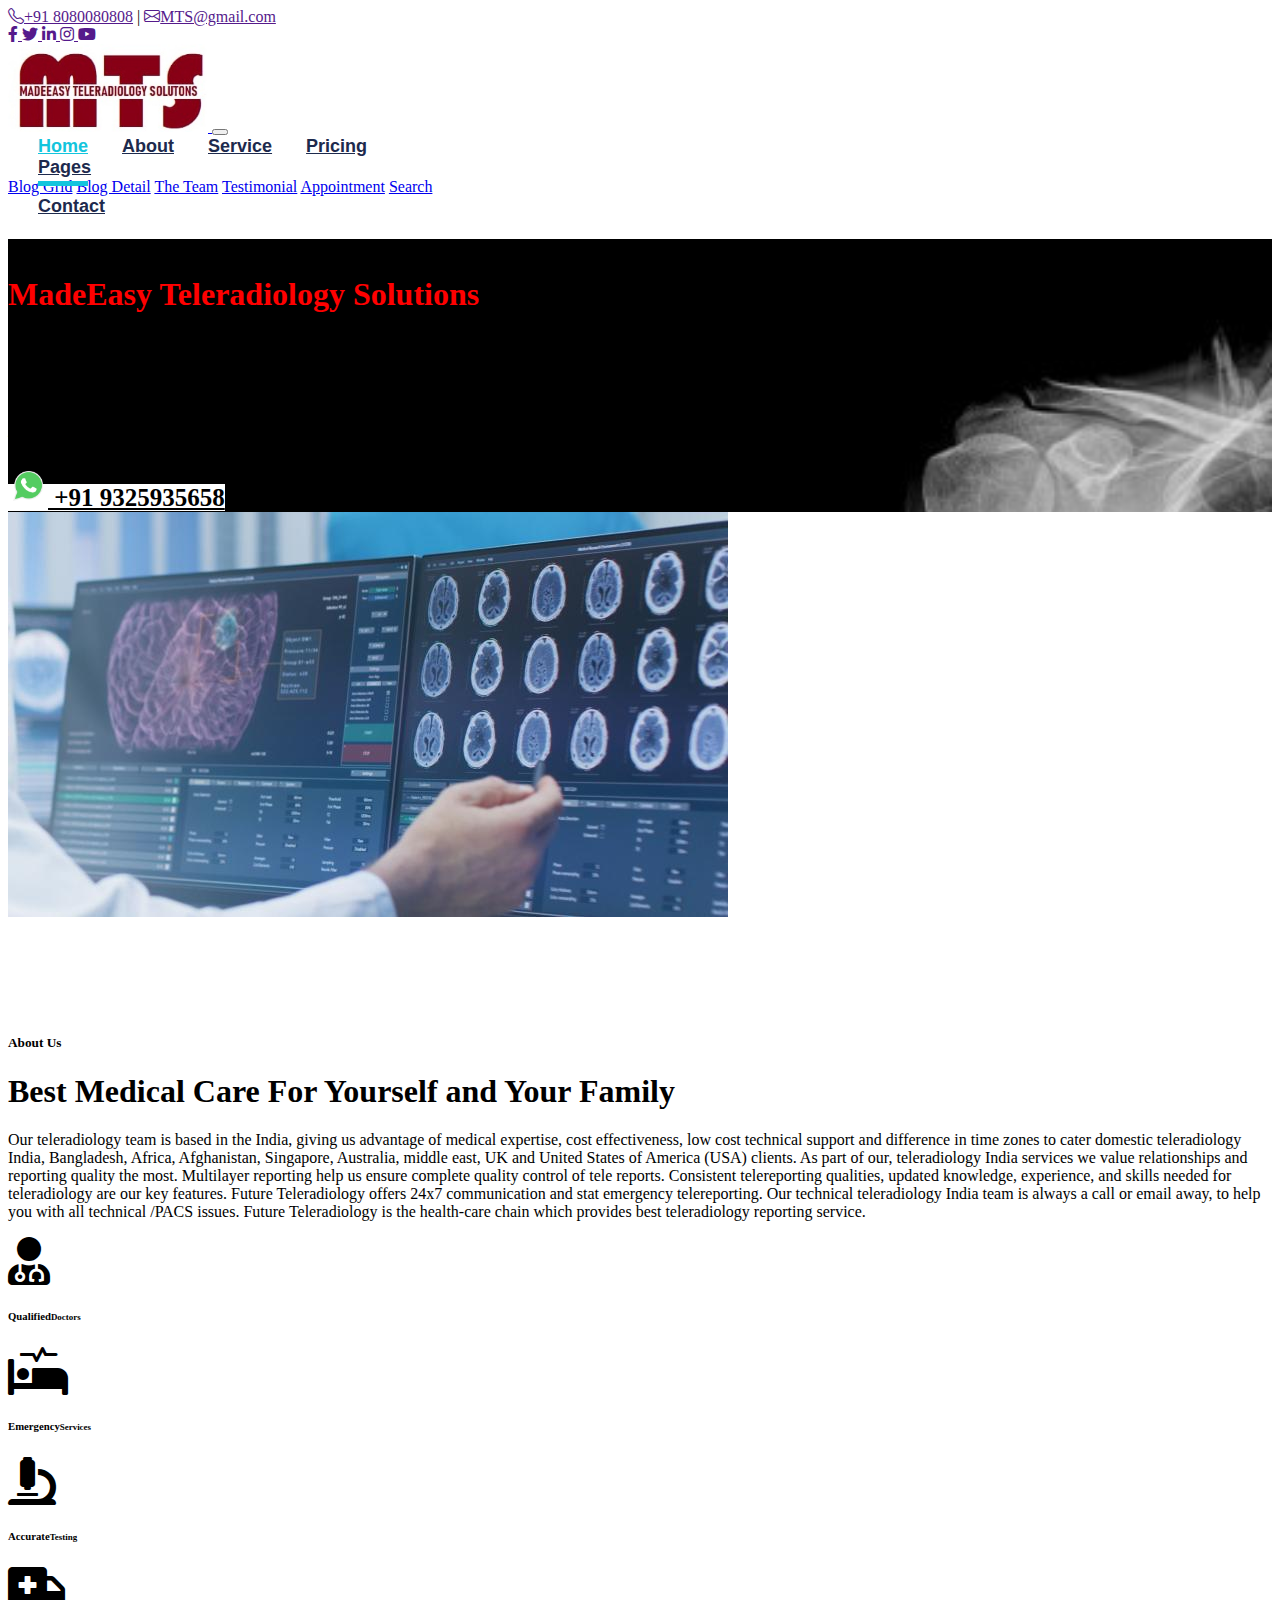
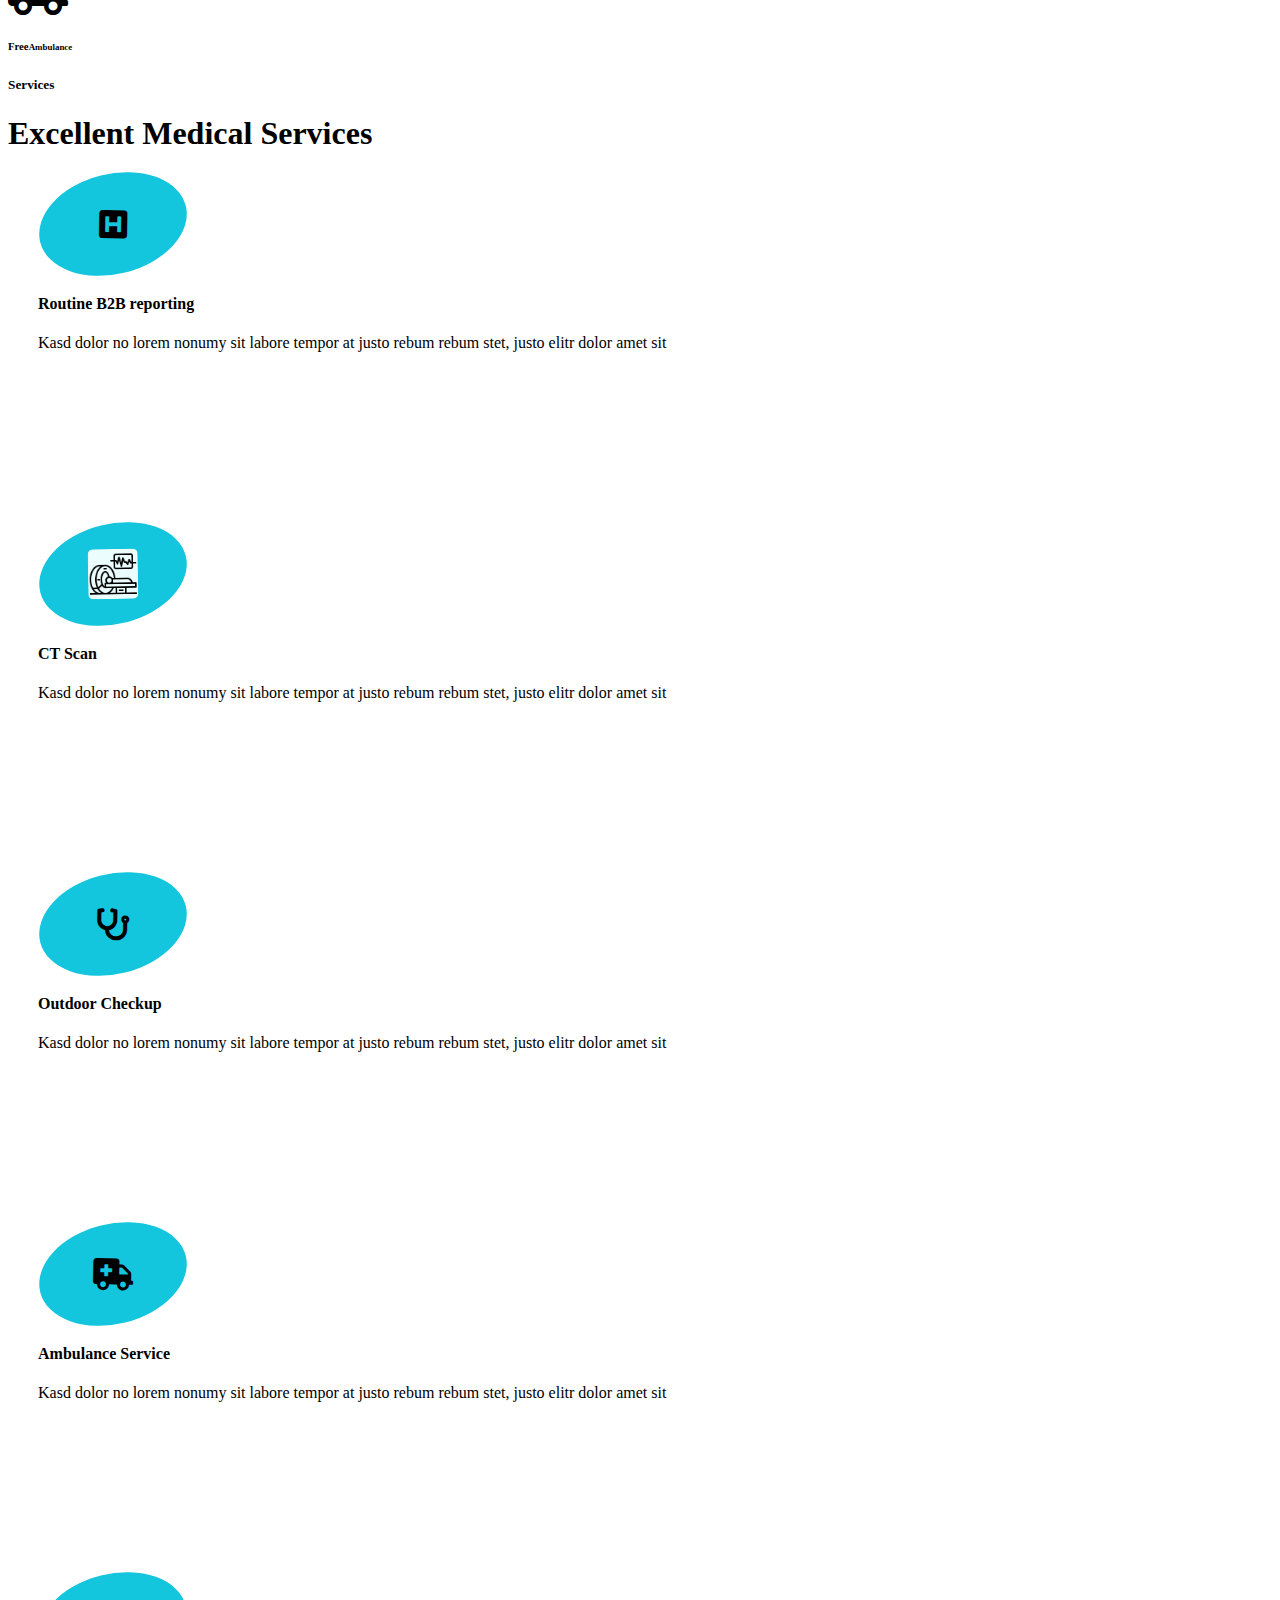
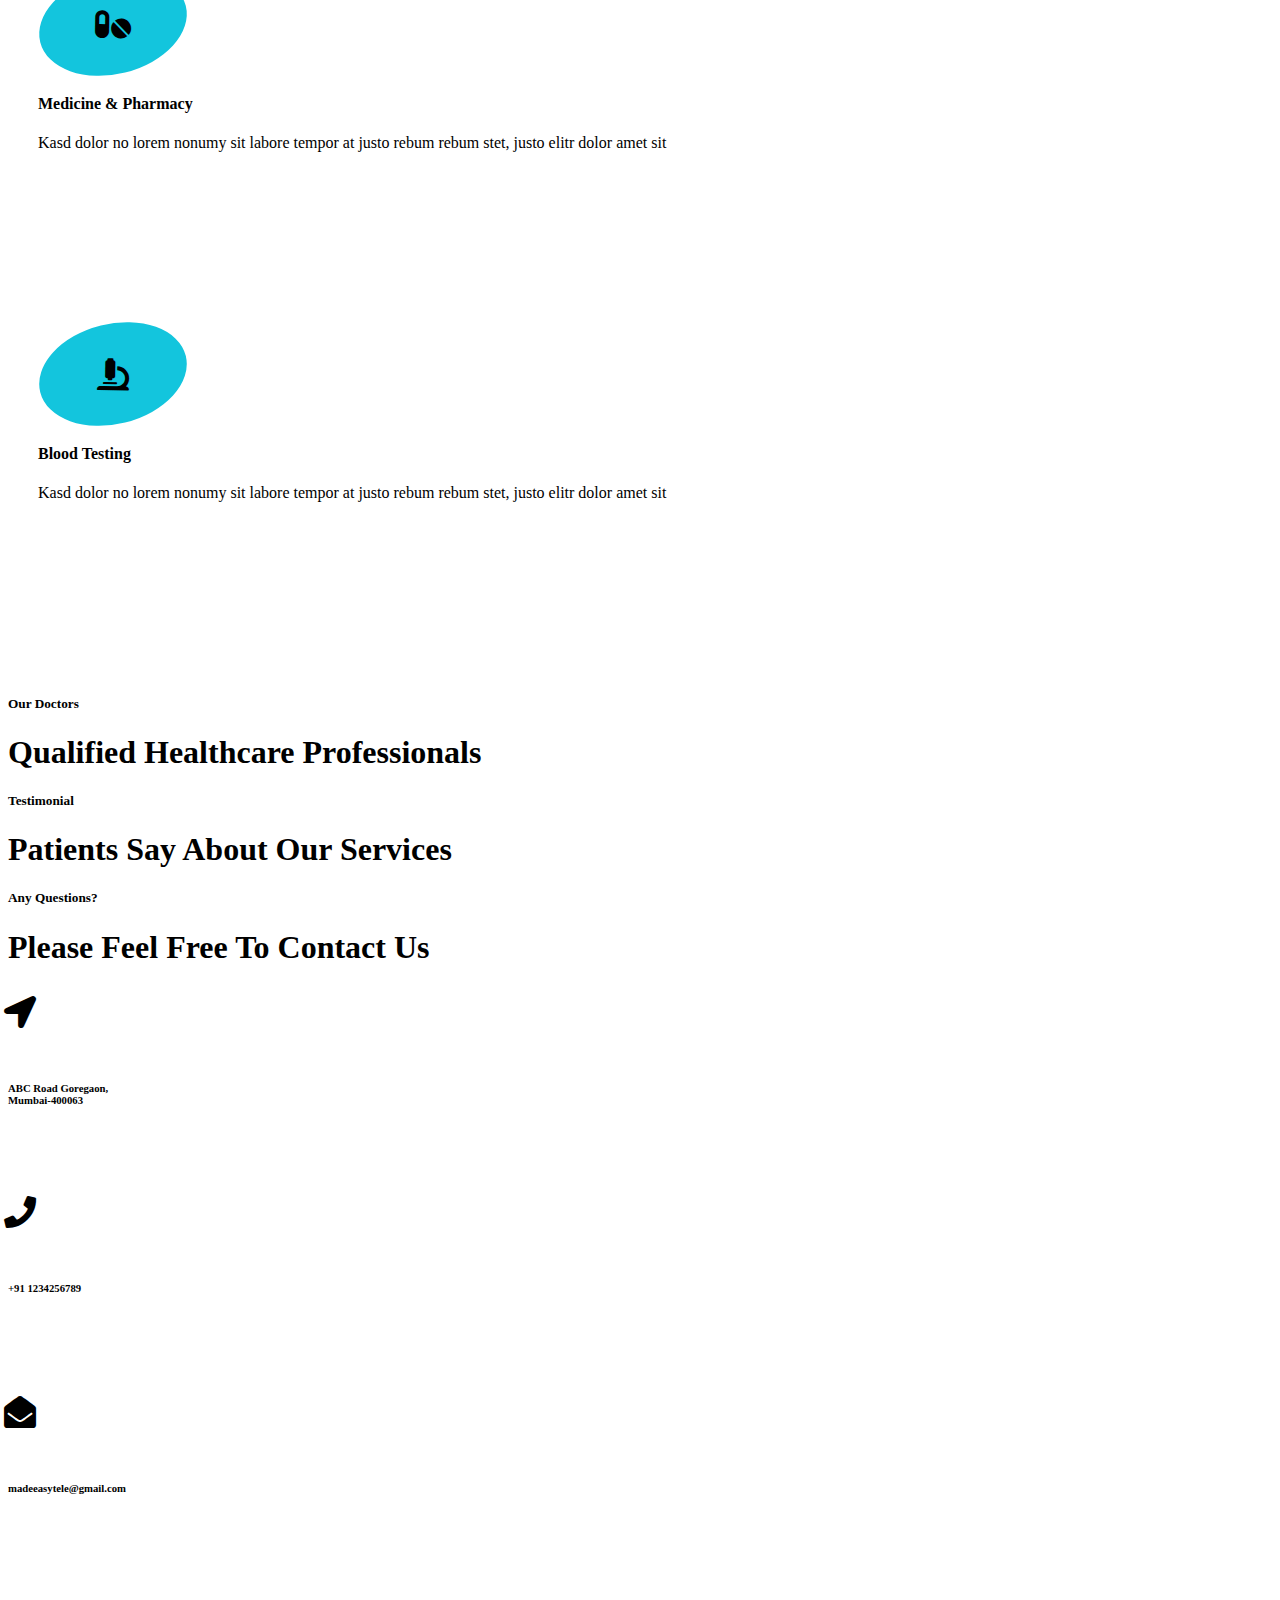
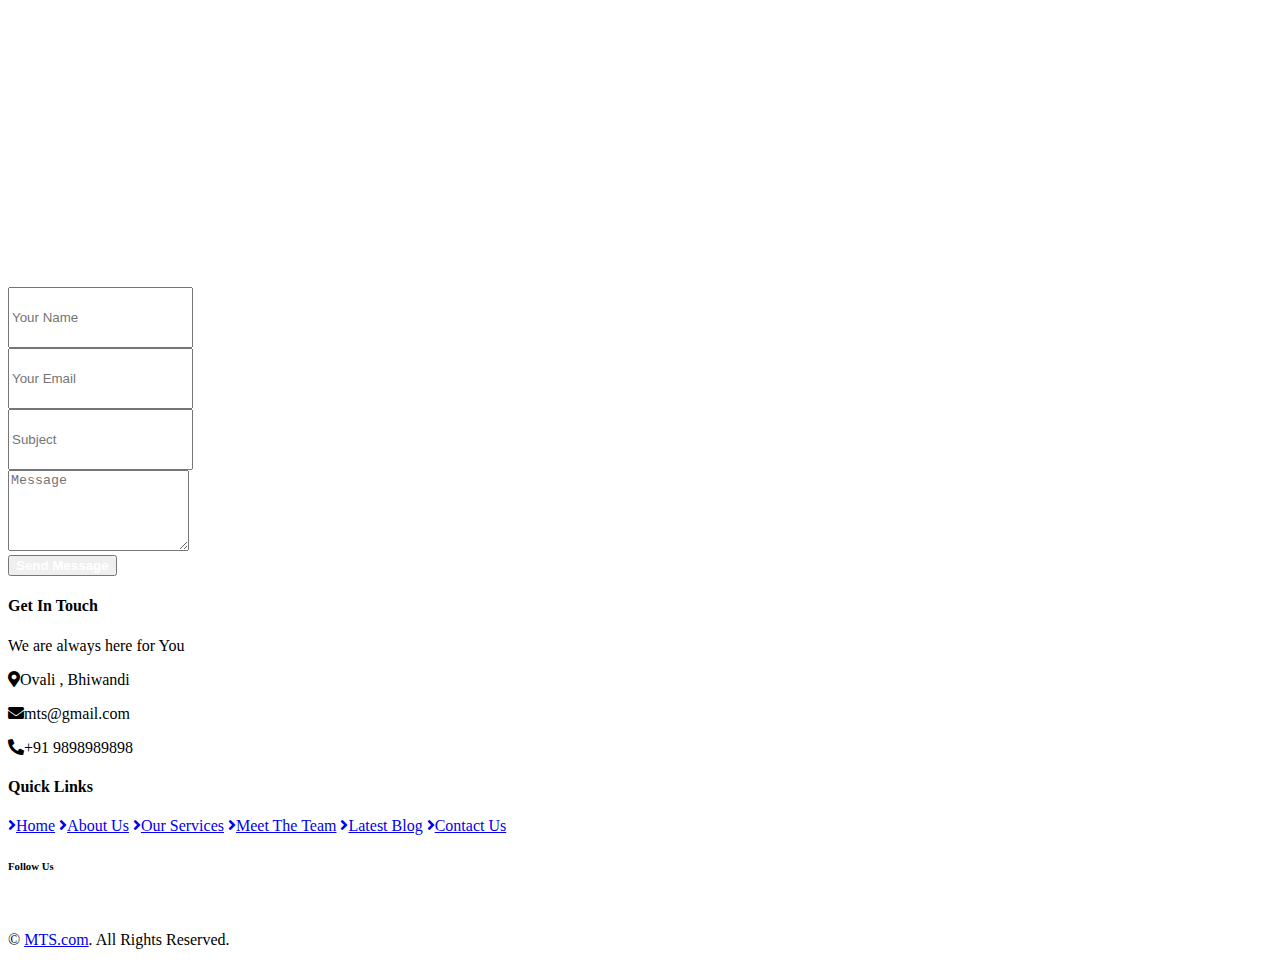
==== index.html @ b23b375d "added whatsapp linking" ====
<!DOCTYPE html>
<html lang="en">
  <head>
    <meta charset="utf-8" />
    <title>MTS</title>
    <meta content="width=device-width, initial-scale=1.0" name="viewport" />
    <meta content="Free HTML Templates" name="keywords" />
    <meta content="Free HTML Templates" name="description" />

    <!-- Favicon -->
    <link href="img/favicon.ico" rel="icon" />

    <!-- Google Web Fonts -->
    <link rel="preconnect" href="https://fonts.gstatic.com" />
    <link
      href="https://fonts.googleapis.com/css2?family=Roboto+Condensed:wght@400;700&family=Roboto:wght@400;700&display=swap"
      rel="stylesheet"
    />

    <!-- Icon Font Stylesheet -->
    <link
      href="https://cdnjs.cloudflare.com/ajax/libs/font-awesome/5.15.0/css/all.min.css"
      rel="stylesheet"
    />
    <link
      href="https://cdn.jsdelivr.net/npm/bootstrap-icons@1.4.1/font/bootstrap-icons.css"
      rel="stylesheet"
    />

    <!-- Libraries Stylesheet -->
    <link href="lib/owlcarousel/assets/owl.carousel.min.css" rel="stylesheet" />
    <link
      href="lib/tempusdominus/css/tempusdominus-bootstrap-4.min.css"
      rel="stylesheet"
    />

    <!-- Customized Bootstrap Stylesheet -->
    <link
      href="https://cdn.jsdelivr.net/npm/bootstrap@5.3.0-alpha1/dist/css/bootstrap.min.css"
      rel="stylesheet"
      integrity="sha384-GLhlTQ8iRABdZLl6O3oVMWSktQOp6b7In1Zl3/Jr59b6EGGoI1aFkw7cmDA6j6gD"
      crossorigin="anonymous"
    />

    <!-- Template Stylesheet -->
    <link href="css/style.css" rel="stylesheet" />
  </head>

  <body>
    <!-- Topbar Start -->
    <div class="container-fluid py-2 border-bottom d-none d-lg-block">
      <div class="container">
        <div class="row">
          <div class="col-md-6 text-center text-lg-start mb-2 mb-lg-0">
            <div class="d-inline-flex align-items-center">
              <a class="text-decoration-none text-body pe-3" href=""
                ><i class="bi bi-telephone me-2"></i>+91 8080080808</a
              >
              <span class="text-body">|</span>
              <a class="text-decoration-none text-body px-3" href=""
                ><i class="bi bi-envelope me-2"></i>MTS@gmail.com</a
              >
            </div>
          </div>
          <div class="col-md-6 text-center text-lg-end">
            <div class="d-inline-flex align-items-center">
              <a class="text-body px-2" href="">
                <i class="fab fa-facebook-f"></i>
              </a>
              <a class="text-body px-2" href="">
                <i class="fab fa-twitter"></i>
              </a>
              <a class="text-body px-2" href="">
                <i class="fab fa-linkedin-in"></i>
              </a>
              <a class="text-body px-2" href="">
                <i class="fab fa-instagram"></i>
              </a>
              <a class="text-body ps-2" href="">
                <i class="fab fa-youtube"></i>
              </a>
            </div>
          </div>
        </div>
      </div>
    </div>
    <!-- Topbar End -->

    <!-- Navbar Start -->
    <div class="container-fluid sticky-top bg-white shadow-sm">
      <div class="container">
        <nav class="navbar navbar-expand-lg bg-white navbar-light py-3 py-lg-0">
          <a href="index.html" class="navbar-brand">
            <img
              class="logo"
              src="img/WhatsApp Image 2022-12-27 at 9.02.10 PM.jpeg"
              alt=""
            />
          </a>
          <button
            class="navbar-toggler"
            type="button"
            data-bs-toggle="collapse"
            data-bs-target="#navbarCollapse"
          >
            <span class="navbar-toggler-icon"></span>
          </button>
          <div class="collapse navbar-collapse" id="navbarCollapse">
            <div class="navbar-nav ms-auto py-0">
              <a href="index.html" class="nav-item nav-link active">Home</a>
              <a href="#aboutUs" class="nav-item nav-link">About</a>
              <a href="#services" class="nav-item nav-link">Service</a>
              <a href="#" class="nav-item nav-link">Pricing</a>
              <div class="nav-item dropdown">
                <a
                  href="#"
                  class="nav-link dropdown-toggle"
                  data-bs-toggle="dropdown"
                  >Pages</a
                >
                <div class="dropdown-menu m-0">
                  <a href="#" class="dropdown-item">Blog Grid</a>
                  <a href="#" class="dropdown-item">Blog Detail</a>
                  <a href="#" class="dropdown-item">The Team</a>
                  <a href="#" class="dropdown-item">Testimonial</a>
                  <a href="#" class="dropdown-item">Appointment</a>
                  <a href="#" class="dropdown-item">Search</a>
                </div>
              </div>
              <a href="#contactUs" class="nav-item nav-link">Contact</a>
            </div>
          </div>
        </nav>
      </div>
    </div>
    <!-- Navbar End -->

    <!-- Hero Start -->
    <div class="container-fluid bg-primary py-5 mb-5 hero-header">
      <div class="container py-5">
        <div class="row justify-content-start">
          <div class="col-lg-8 text-center text-lg-start">
            <!-- <h5
              class="d-inline-block text-primary text-uppercase border-bottom border-5"
              style="color: rgb(249, 249, 249) !important; border-color: rgba(256, 256, 256, 0.3) !important;" 
            >
              Welcome To <br /><strong class="mts"
                >MadeEasy Teleradiology Solutions</strong
              >
            </h5> -->
            <h1 class="text-white">
                Welcome To <br /><strong class="mts"
                >MadeEasy Teleradiology Solutions</strong
              >

            </h1>
            <h1 class="text-white fw-normal display-1 ">
              <br /><strong class="display-1">Best radiology reporting</strong>
              <br />
              At Your Center
            </h1>
            <div class="pt-2">
              <a
                href="https://wa.me/919325935658"
                target="_blank"
                class="btn btn-outline-light rounded-pill py-md-3 px-md-5 mx-2"
                style="
                  background-color: white;
                  font-size: 25px;
                  color: black;
                  width: fit-content;
                "
              >
                <img
                  style="width: 40px; height: 40px"
                  src="img/iconWhatsp.png"
                  alt=""
                />
                +91 9325935658</a
              >
            </div>
          </div>
        </div>
      </div>
    </div>
    <!-- Hero End -->

    <!-- About Start -->
    <div id="aboutUs" class="container-fluid py-5">
      <div class="container">
        <div class="row gx-5">
          <div class="col-lg-5 mb-5 mb-lg-0" style="min-height: 500px">
            <div class="position-relative h-100">
              <img
                class="position-absolute w-100 h-100 rounded"
                src="img/about.jpg"
                style="object-fit: cover"
              />
            </div>
          </div>
          <div class="col-lg-7">
            <div class="mb-4">
              <h5
                class="d-inline-block text-primary text-uppercase border-bottom border-5"
              >
                About Us
              </h5>
              <h1 class="display-4">
                Best Medical Care For Yourself and Your Family
              </h1>
            </div>
            <p>
              Our teleradiology team is based in the India, giving us advantage
              of medical expertise, cost effectiveness, low cost technical
              support and difference in time zones to cater domestic
              teleradiology India, Bangladesh, Africa, Afghanistan, Singapore,
              Australia, middle east, UK and United States of America (USA)
              clients. As part of our, teleradiology India services we value
              relationships and reporting quality the most. Multilayer reporting
              help us ensure complete quality control of tele reports.
              Consistent telereporting qualities, updated knowledge, experience,
              and skills needed for teleradiology are our key features. Future
              Teleradiology offers 24x7 communication and stat emergency
              telereporting. Our technical teleradiology India team is always a
              call or email away, to help you with all technical /PACS issues.
              Future Teleradiology is the health-care chain which provides best
              teleradiology reporting service.
            </p>
            <div class="row g-3 pt-3">
              <div class="col-sm-3 col-6">
                <div class="bg-light text-center rounded-circle py-4">
                  <i class="fa fa-3x fa-user-md text-primary mb-3"></i>
                  <h6 class="mb-0">
                    Qualified<small class="d-block text-primary">Doctors</small>
                  </h6>
                </div>
              </div>
              <div class="col-sm-3 col-6">
                <div class="bg-light text-center rounded-circle py-4">
                  <i class="fa fa-3x fa-procedures text-primary mb-3"></i>
                  <h6 class="mb-0">
                    Emergency<small class="d-block text-primary"
                      >Services</small
                    >
                  </h6>
                </div>
              </div>
              <div class="col-sm-3 col-6">
                <div class="bg-light text-center rounded-circle py-4">
                  <i class="fa fa-3x fa-microscope text-primary mb-3"></i>
                  <h6 class="mb-0">
                    Accurate<small class="d-block text-primary">Testing</small>
                  </h6>
                </div>
              </div>
              <div class="col-sm-3 col-6">
                <div class="bg-light text-center rounded-circle py-4">
                  <i class="fa fa-3x fa-ambulance text-primary mb-3"></i>
                  <h6 class="mb-0">
                    Free<small class="d-block text-primary">Ambulance</small>
                  </h6>
                </div>
              </div>
            </div>
          </div>
        </div>
      </div>
    </div>
    <!-- About End -->

    <!-- Services Start -->
    <div id="services" class="container-fluid py-5">
      <div class="container">
        <div class="text-center mx-auto mb-5" style="max-width: 500px">
          <h5
            class="d-inline-block text-primary text-uppercase border-bottom border-5"
          >
            Services
          </h5>
          <h1 class="display-4">Excellent Medical Services</h1>
        </div>
        <div class="row g-5">
          <div class="col-lg-4 col-md-6">
            <div
              class="service-item bg-light rounded d-flex flex-column align-items-center justify-content-center text-center"
            >
              <div class="service-icon mb-4">
                <i class="fa fa-2x fa-h-square text-white"></i>
              </div>
              <h4 class="mb-3">Routine B2B reporting</h4>
              <p class="m-0">
                Kasd dolor no lorem nonumy sit labore tempor at justo rebum
                rebum stet, justo elitr dolor amet sit
              </p>
              <a class="btn btn-lg btn-primary rounded-pill" href="">
                <i class="bi bi-arrow-right"></i>
              </a>
            </div>
          </div>
          <div class="col-lg-4 col-md-6">
            <div
              class="service-item bg-light rounded d-flex flex-column align-items-center justify-content-center text-center"
            >
              <div class="service-icon mb-4">
                <img
                  src="./img/ct.png"
                  style="
                    width: 50px;
                    border-radius: 5px;
                    background-color: rgb(236, 253, 254);
                    transform: rotate(13deg);
                  "
                  alt=""
                />
              </div>
              <h4 class="mb-3">CT Scan</h4>
              <p class="m-0">
                Kasd dolor no lorem nonumy sit labore tempor at justo rebum
                rebum stet, justo elitr dolor amet sit
              </p>
              <a class="btn btn-lg btn-primary rounded-pill" href="">
                <i class="bi bi-arrow-right"></i>
              </a>
            </div>
          </div>
          <div class="col-lg-4 col-md-6">
            <div
              class="service-item bg-light rounded d-flex flex-column align-items-center justify-content-center text-center"
            >
              <div class="service-icon mb-4">
                <i class="fa fa-2x fa-stethoscope text-white"></i>
              </div>
              <h4 class="mb-3">Outdoor Checkup</h4>
              <p class="m-0">
                Kasd dolor no lorem nonumy sit labore tempor at justo rebum
                rebum stet, justo elitr dolor amet sit
              </p>
              <a class="btn btn-lg btn-primary rounded-pill" href="">
                <i class="bi bi-arrow-right"></i>
              </a>
            </div>
          </div>
          <div class="col-lg-4 col-md-6">
            <div
              class="service-item bg-light rounded d-flex flex-column align-items-center justify-content-center text-center"
            >
              <div class="service-icon mb-4">
                <i class="fa fa-2x fa-ambulance text-white"></i>
              </div>
              <h4 class="mb-3">Ambulance Service</h4>
              <p class="m-0">
                Kasd dolor no lorem nonumy sit labore tempor at justo rebum
                rebum stet, justo elitr dolor amet sit
              </p>
              <a class="btn btn-lg btn-primary rounded-pill" href="">
                <i class="bi bi-arrow-right"></i>
              </a>
            </div>
          </div>
          <div class="col-lg-4 col-md-6">
            <div
              class="service-item bg-light rounded d-flex flex-column align-items-center justify-content-center text-center"
            >
              <div class="service-icon mb-4">
                <i class="fa fa-2x fa-pills text-white"></i>
              </div>
              <h4 class="mb-3">Medicine & Pharmacy</h4>
              <p class="m-0">
                Kasd dolor no lorem nonumy sit labore tempor at justo rebum
                rebum stet, justo elitr dolor amet sit
              </p>
              <a class="btn btn-lg btn-primary rounded-pill" href="">
                <i class="bi bi-arrow-right"></i>
              </a>
            </div>
          </div>
          <div class="col-lg-4 col-md-6">
            <div
              class="service-item bg-light rounded d-flex flex-column align-items-center justify-content-center text-center"
            >
              <div class="service-icon mb-4">
                <i class="fa fa-2x fa-microscope text-white"></i>
              </div>
              <h4 class="mb-3">Blood Testing</h4>
              <p class="m-0">
                Kasd dolor no lorem nonumy sit labore tempor at justo rebum
                rebum stet, justo elitr dolor amet sit
              </p>
              <a class="btn btn-lg btn-primary rounded-pill" href="">
                <i class="bi bi-arrow-right"></i>
              </a>
            </div>
          </div>
        </div>
      </div>
    </div>
    <!-- Services End -->

    <!-- Appointment End -->

    <!-- Pricing Plan Start -->
    <!-- Pricing Plan End -->

    <!-- Team Start -->
    <div class="container-fluid py-5">
      <div class="container">
        <div class="text-center mx-auto mb-5" style="max-width: 500px">
          <h5
            class="d-inline-block text-primary text-uppercase border-bottom border-5"
          >
            Our Doctors
          </h5>
          <h1 class="display-4">Qualified Healthcare Professionals</h1>
        </div>
        <div class="owl-carousel team-carousel position-relative">
          <div class="team-item">
            <div class="row g-0 bg-light rounded overflow-hidden">
              <div class="col-12 col-sm-5 h-100">
                <img
                  class="img-fluid h-100"
                  src="img/team-1.jpg"
                  style="object-fit: cover"
                />
              </div>
              <div class="col-12 col-sm-7 h-100 d-flex flex-column">
                <div class="mt-auto p-4">
                  <h3>Doctor Name</h3>
                  <h6 class="fw-normal fst-italic text-primary mb-4">
                    Cardiology Specialist
                  </h6>
                  <p class="m-0">
                    Dolor lorem eos dolor duo eirmod sea. Dolor sit magna rebum
                    clita rebum dolor
                  </p>
                </div>
                <div class="d-flex mt-auto border-top p-4">
                  <a
                    class="btn btn-lg btn-primary btn-lg-square rounded-circle me-3"
                    href="#"
                    ><i class="fab fa-twitter"></i
                  ></a>
                  <a
                    class="btn btn-lg btn-primary btn-lg-square rounded-circle me-3"
                    href="#"
                    ><i class="fab fa-facebook-f"></i
                  ></a>
                  <a
                    class="btn btn-lg btn-primary btn-lg-square rounded-circle"
                    href="#"
                    ><i class="fab fa-linkedin-in"></i
                  ></a>
                </div>
              </div>
            </div>
          </div>
          <div class="team-item">
            <div class="row g-0 bg-light rounded overflow-hidden">
              <div class="col-12 col-sm-5 h-100">
                <img
                  class="img-fluid h-100"
                  src="img/team-2.jpg"
                  style="object-fit: cover"
                />
              </div>
              <div class="col-12 col-sm-7 h-100 d-flex flex-column">
                <div class="mt-auto p-4">
                  <h3>Doctor Name</h3>
                  <h6 class="fw-normal fst-italic text-primary mb-4">
                    Cardiology Specialist
                  </h6>
                  <p class="m-0">
                    Dolor lorem eos dolor duo eirmod sea. Dolor sit magna rebum
                    clita rebum dolor
                  </p>
                </div>
                <div class="d-flex mt-auto border-top p-4">
                  <a
                    class="btn btn-lg btn-primary btn-lg-square rounded-circle me-3"
                    href="#"
                    ><i class="fab fa-twitter"></i
                  ></a>
                  <a
                    class="btn btn-lg btn-primary btn-lg-square rounded-circle me-3"
                    href="#"
                    ><i class="fab fa-facebook-f"></i
                  ></a>
                  <a
                    class="btn btn-lg btn-primary btn-lg-square rounded-circle"
                    href="#"
                    ><i class="fab fa-linkedin-in"></i
                  ></a>
                </div>
              </div>
            </div>
          </div>
          <div class="team-item">
            <div class="row g-0 bg-light rounded overflow-hidden">
              <div class="col-12 col-sm-5 h-100">
                <img
                  class="img-fluid h-100"
                  src="img/team-3.jpg"
                  style="object-fit: cover"
                />
              </div>
              <div class="col-12 col-sm-7 h-100 d-flex flex-column">
                <div class="mt-auto p-4">
                  <h3>Doctor Name</h3>
                  <h6 class="fw-normal fst-italic text-primary mb-4">
                    Cardiology Specialist
                  </h6>
                  <p class="m-0">
                    Dolor lorem eos dolor duo eirmod sea. Dolor sit magna rebum
                    clita rebum dolor
                  </p>
                </div>
                <div class="d-flex mt-auto border-top p-4">
                  <a
                    class="btn btn-lg btn-primary btn-lg-square rounded-circle me-3"
                    href="#"
                    ><i class="fab fa-twitter"></i
                  ></a>
                  <a
                    class="btn btn-lg btn-primary btn-lg-square rounded-circle me-3"
                    href="#"
                    ><i class="fab fa-facebook-f"></i
                  ></a>
                  <a
                    class="btn btn-lg btn-primary btn-lg-square rounded-circle"
                    href="#"
                    ><i class="fab fa-linkedin-in"></i
                  ></a>
                </div>
              </div>
            </div>
          </div>
        </div>
      </div>
    </div>
    <!-- Team End -->

    <!-- Search Start -->
    <!-- Search End -->

    <!-- Testimonial Start -->
    <div class="container-fluid py-5">
      <div class="container">
        <div class="text-center mx-auto mb-5" style="max-width: 500px">
          <h5
            class="d-inline-block text-primary text-uppercase border-bottom border-5"
          >
            Testimonial
          </h5>
          <h1 class="display-4">Patients Say About Our Services</h1>
        </div>
        <div class="row justify-content-center">
          <div class="col-lg-8">
            <div class="owl-carousel testimonial-carousel">
              <div class="testimonial-item text-center">
                <div class="position-relative mb-5">
                  <img
                    class="img-fluid rounded-circle mx-auto"
                    src="img/testimonial-1.jpg"
                    alt=""
                  />
                  <div
                    class="position-absolute top-100 start-50 translate-middle d-flex align-items-center justify-content-center bg-white rounded-circle"
                    style="width: 60px; height: 60px"
                  >
                    <i class="fa fa-quote-left fa-2x text-primary"></i>
                  </div>
                </div>
                <p class="fs-4 fw-normal">
                  Dolores sed duo clita tempor justo dolor et stet lorem kasd
                  labore dolore lorem ipsum. At lorem lorem magna ut et, nonumy
                  et labore et tempor diam tempor erat. Erat dolor rebum sit
                  ipsum.
                </p>
                <hr class="w-25 mx-auto" />
                <h3>Patient Name</h3>
                <h6 class="fw-normal text-primary mb-3">Profession</h6>
              </div>
              <div class="testimonial-item text-center">
                <div class="position-relative mb-5">
                  <img
                    class="img-fluid rounded-circle mx-auto"
                    src="img/testimonial-2.jpg"
                    alt=""
                  />
                  <div
                    class="position-absolute top-100 start-50 translate-middle d-flex align-items-center justify-content-center bg-white rounded-circle"
                    style="width: 60px; height: 60px"
                  >
                    <i class="fa fa-quote-left fa-2x text-primary"></i>
                  </div>
                </div>
                <p class="fs-4 fw-normal">
                  Dolores sed duo clita tempor justo dolor et stet lorem kasd
                  labore dolore lorem ipsum. At lorem lorem magna ut et, nonumy
                  et labore et tempor diam tempor erat. Erat dolor rebum sit
                  ipsum.
                </p>
                <hr class="w-25 mx-auto" />
                <h3>Patient Name</h3>
                <h6 class="fw-normal text-primary mb-3">Profession</h6>
              </div>
              <div class="testimonial-item text-center">
                <div class="position-relative mb-5">
                  <img
                    class="img-fluid rounded-circle mx-auto"
                    src="img/testimonial-3.jpg"
                    alt=""
                  />
                  <div
                    class="position-absolute top-100 start-50 translate-middle d-flex align-items-center justify-content-center bg-white rounded-circle"
                    style="width: 60px; height: 60px"
                  >
                    <i class="fa fa-quote-left fa-2x text-primary"></i>
                  </div>
                </div>
                <p class="fs-4 fw-normal">
                  Dolores sed duo clita tempor justo dolor et stet lorem kasd
                  labore dolore lorem ipsum. At lorem lorem magna ut et, nonumy
                  et labore et tempor diam tempor erat. Erat dolor rebum sit
                  ipsum.
                </p>
                <hr class="w-25 mx-auto" />
                <h3>Patient Name</h3>
                <h6 class="fw-normal text-primary mb-3">Profession</h6>
              </div>
            </div>
          </div>
        </div>
      </div>
    </div>
    <!-- Testimonial End -->

    <!-- Topbar Start -->

    <!-- Contact Start -->
    <div id="contactUs" class="container-fluid pt-5">
      <div class="container">
        <div class="text-center mx-auto mb-5" style="max-width: 500px">
          <h5
            class="d-inline-block text-primary text-uppercase border-bottom border-5"
          >
            Any Questions?
          </h5>
          <h1 class="display-4">Please Feel Free To Contact Us</h1>
        </div>
        <div class="row g-5 mb-5">
          <div class="col-lg-4">
            <div
              class="bg-light rounded d-flex flex-column align-items-center justify-content-center text-center"
              style="height: 200px"
            >
              <div
                class="d-flex align-items-center justify-content-center bg-primary rounded-circle mb-4"
                style="width: 100px; height: 70px; transform: rotate(-15deg)"
              >
                <i
                  class="fa fa-2x fa-location-arrow text-white"
                  style="transform: rotate(15deg)"
                ></i>
              </div>
              <h6 class="mb-0">ABC Road Goregaon,<br />Mumbai-400063</h6>
            </div>
          </div>
          <div class="col-lg-4">
            <div
              class="bg-light rounded d-flex flex-column align-items-center justify-content-center text-center"
              style="height: 200px"
            >
              <div
                class="d-flex align-items-center justify-content-center bg-primary rounded-circle mb-4"
                style="width: 100px; height: 70px; transform: rotate(-15deg)"
              >
                <i
                  class="fa fa-2x fa-phone text-white"
                  style="transform: rotate(15deg)"
                ></i>
              </div>
              <h6 class="mb-0">+91 1234256789</h6>
            </div>
          </div>
          <div class="col-lg-4">
            <div
              class="bg-light rounded d-flex flex-column align-items-center justify-content-center text-center"
              style="height: 200px"
            >
              <div
                class="d-flex align-items-center justify-content-center bg-primary rounded-circle mb-4"
                style="width: 100px; height: 70px; transform: rotate(-15deg)"
              >
                <i
                  class="fa fa-2x fa-envelope-open text-white"
                  style="transform: rotate(15deg)"
                ></i>
              </div>
              <h6 class="mb-0">madeeasytele@gmail.com</h6>
            </div>
          </div>
        </div>
        <div class="row">
          <div class="col-12" style="height: 500px">
            <div class="position-relative h-100">
              <iframe
                class="position-relative w-100 h-100"
                src="https://www.google.com/maps/embed?pb=!1m14!1m12!1m3!1d15955.602844333582!2d72.86846555858624!3d19.165820972481757!2m3!1f0!2f0!3f0!3m2!1i1024!2i768!4f13.1!5e0!3m2!1sen!2sin!4v1674723593428!5m2!1sen!2sin"
                frameborder="0"
                style="border: 0"
                allowfullscreen=""
                aria-hidden="false"
                tabindex="0"
              ></iframe>
            </div>
          </div>
        </div>
        <div
          class="row justify-content-center position-relative"
          style="margin-top: -200px; z-index: 1"
        >
          <div class="col-lg-8">
            <div class="bg-white rounded p-5 m-5 mb-0">
              <form action="https://formsubmit.co/emailOfRecieveerGoesHere@gmail.com" target="_blank"  method="POST">
                <div class="row g-3">
                  <div class="col-12 col-sm-6">
                    <input
                      name="Name"
                      type="text"
                      class="form-control bg-light border-0"
                      placeholder="Your Name"
                      style="height: 55px"
                    />
                  </div>
                  <div class="col-12 col-sm-6">
                    <input
                      name="email"
                      type="email"
                      class="form-control bg-light border-0"
                      placeholder="Your Email"
                      style="height: 55px"
                    />
                  </div>
                  <div class="col-12">
                    <input
                    name="Subject"
                      type="text"
                      class="form-control bg-light border-0"
                      placeholder="Subject"
                      style="height: 55px"
                    />
                  </div>
                  <div class="col-12">
                    <textarea
                      class="form-control bg-light border-0"
                      rows="5"
                      placeholder="Message"
                      name="Message"
                    ></textarea>
                  </div>
                  <div class="col-12">
                    <button class="btn btn-primary w-100 py-3" type="submit">
                      Send Message
                    </button>
                  </div>
                </div>
              </form>
            </div>
          </div>
        </div>
      </div>
    </div>
    <!-- Contact End -->

    <!-- Footer End -->

    <!-- Back to Top -->

    <!-- Blog Start -->

    <!-- Footer Start -->
    <div class="container-fluid bg-dark text-light mt-5 py-5">
      <div class="container py-5">
        <div class="row g-5">
          <div class="col-lg-3 col-md-6">
            <h4
              class="d-inline-block text-primary text-uppercase border-bottom border-5 border-secondary mb-4"
            >
              Get In Touch
            </h4>
            <p class="mb-4">We are always here for You</p>
            <p class="mb-2">
              <i class="fa fa-map-marker-alt text-primary me-3"></i>Ovali ,
              Bhiwandi
            </p>
            <p class="mb-2">
              <i class="fa fa-envelope text-primary me-3"></i>mts@gmail.com
            </p>
            <p class="mb-0">
              <i class="fa fa-phone-alt text-primary me-3"></i>+91 9898989898
            </p>
          </div>
          <div class="col-lg-3 col-md-6">
            <h4
              class="d-inline-block text-primary text-uppercase border-bottom border-5 border-secondary mb-4"
            >
              Quick Links
            </h4>
            <div class="d-flex flex-column justify-content-start">
              <a class="text-light mb-2" href="#"
                ><i class="fa fa-angle-right me-2"></i>Home</a
              >
              <a class="text-light mb-2" href="#"
                ><i class="fa fa-angle-right me-2"></i>About Us</a
              >
              <a class="text-light mb-2" href="#"
                ><i class="fa fa-angle-right me-2"></i>Our Services</a
              >
              <a class="text-light mb-2" href="#"
                ><i class="fa fa-angle-right me-2"></i>Meet The Team</a
              >
              <a class="text-light mb-2" href="#"
                ><i class="fa fa-angle-right me-2"></i>Latest Blog</a
              >
              <a class="text-light" href="#"
                ><i class="fa fa-angle-right me-2"></i>Contact Us</a
              >
            </div>
          </div>

          <div class="col-lg-3 col-md-6">
            <h6 class="text-primary text-uppercase mt-4 mb-3">Follow Us</h6>
            <div class="d-flex">
              <a
                class="btn btn-lg btn-primary btn-lg-square rounded-circle me-2"
                href="#"
                ><i class="fab fa-twitter"></i
              ></a>
              <a
                class="btn btn-lg btn-primary btn-lg-square rounded-circle me-2"
                href="#"
                ><i class="fab fa-facebook-f"></i
              ></a>
              <a
                class="btn btn-lg btn-primary btn-lg-square rounded-circle me-2"
                href="#"
                ><i class="fab fa-linkedin-in"></i
              ></a>
              <a
                class="btn btn-lg btn-primary btn-lg-square rounded-circle"
                href="#"
                ><i class="fab fa-instagram"></i
              ></a>
            </div>
          </div>
        </div>
      </div>
    </div>
    <div
      class="container-fluid bg-dark text-light border-top border-secondary py-4"
    >
      <div class="container">
        <div class="row g-5">
          <div class="col-md-6 text-center text-md-start">
            <p class="mb-md-0">
              &copy; <a class="text-primary" href="#">MTS.com</a>. All Rights
              Reserved.
            </p>
          </div>
        </div>
      </div>
    </div>
    <!-- Footer End -->

    <!-- Back to Top -->
    <a href="#" class="btn btn-lg btn-primary btn-lg-square back-to-top"
      ><i class="bi bi-arrow-up"></i
    ></a>

    <!-- JavaScript Libraries -->
    <script src="https://code.jquery.com/jquery-3.4.1.min.js"></script>
    <script src="https://cdn.jsdelivr.net/npm/bootstrap@5.0.0/dist/js/bootstrap.bundle.min.js"></script>
    <script src="lib/easing/easing.min.js"></script>
    <script src="lib/waypoints/waypoints.min.js"></script>
    <script src="lib/owlcarousel/owl.carousel.min.js"></script>
    <script src="lib/tempusdominus/js/moment.min.js"></script>
    <script src="lib/tempusdominus/js/moment-timezone.min.js"></script>
    <script src="lib/tempusdominus/js/tempusdominus-bootstrap-4.min.js"></script>

    <!-- Template Javascript -->
    <script
      src="https://cdn.jsdelivr.net/npm/@popperjs/core@2.11.6/dist/umd/popper.min.js"
      integrity="sha384-oBqDVmMz9ATKxIep9tiCxS/Z9fNfEXiDAYTujMAeBAsjFuCZSmKbSSUnQlmh/jp3"
      crossorigin="anonymous"
    ></script>
    <script
      src="https://cdn.jsdelivr.net/npm/bootstrap@5.3.0-alpha1/dist/js/bootstrap.bundle.min.js"
      integrity="sha384-w76AqPfDkMBDXo30jS1Sgez6pr3x5MlQ1ZAGC+nuZB+EYdgRZgiwxhTBTkF7CXvN"
      crossorigin="anonymous"
    ></script>
  </body>
</html>
---- css/style.css ----
/********** Template CSS **********/
:root {
    --primary: #13C5DD;
    --secondary: #354F8E;
    --light: #EFF5F9;
    --dark: #1D2A4D;
}

.btn {
    font-weight: 700;
    transition: .5s;
}

.btn:hover {
    -webkit-box-shadow: 0 8px 6px -6px #555555;
    -moz-box-shadow: 0 8px 6px -6px #555555;
    box-shadow: 0 8px 6px -6px #555555;
}

.btn-primary {
    color: #FFFFFF;
}

.btn-square {
    width: 36px;
    height: 36px;
}

.btn-sm-square {
    width: 28px;
    height: 28px;
}

.btn-lg-square {
    width: 46px;
    height: 46px;
}

.btn-square,
.btn-sm-square,
.btn-lg-square {
    padding-left: 0;
    padding-right: 0;
    text-align: center;
}

.back-to-top {
    position: fixed;
    display: none;
    right: 30px;
    bottom: 0;
    border-radius: 50% 50% 0 0;
    z-index: 99;
}

.navbar-light .navbar-nav .nav-link {
    font-family: 'Jost', sans-serif;
    position: relative;
    margin-left: 30px;
    padding: 30px 0;
    font-size: 18px;
    font-weight: 700;
    color: var(--dark);
    outline: none;
    transition: .5s;
}

.navbar-light .navbar-nav .nav-link:hover,
.navbar-light .navbar-nav .nav-link.active {
    color: var(--primary);
}

@media (min-width: 992px) {
    .navbar-light .navbar-nav .nav-link::before {
        position: absolute;
        content: "";
        width: 0;
        height: 5px;
        bottom: 0;
        left: 50%;
        background: var(--primary);
        transition: .5s;
    }

    .navbar-light .navbar-nav .nav-link:hover::before,
    .navbar-light .navbar-nav .nav-link.active::before {
        width: 100%;
        left: 0;
    }
}

.logo{
    width: 200px;
}
.mts{
    color: red;
    text-shadow: rgb(235, 155, 155);
    text-decoration: solid;
}

@media (max-width: 991.98px) {
    .navbar-light .navbar-nav .nav-link  {
        margin-left: 0;
        padding: 10px 0;
    }
}

.hero-header {
    background: url(../img/hero.jpg) top right no-repeat;
    background-size: cover;
}

.service-item {
    position: relative;
    height: 350px;
    padding: 0 30px;
    transition: .5s;
}

.service-item .service-icon {
    width: 150px;
    height: 100px;
    display: flex;
    align-items: center;
    justify-content: center;
    background: var(--primary);
    border-radius: 50%;
    transform: rotate(-14deg);
}

.service-item .service-icon i {
    transform: rotate(15deg);
}

.service-item a.btn {
    position: absolute;
    width: 60px;
    bottom: -48px;
    left: 50%;
    margin-left: -30px;
    opacity: 0;
}

.service-item:hover a.btn {
    bottom: -24px;
    opacity: 1;
}

.price-carousel::after {
    position: absolute;
    content: "";
    width: 100%;
    height: 50%;
    bottom: 0;
    left: 0;
    background: var(--primary);
    border-radius: 8px 8px 50% 50%;
    z-index: -1;
}

.price-carousel .owl-nav {
    margin-top: 35px;
    width: 100%;
    text-align: center;
    display: flex;
    justify-content: center;
}

.price-carousel .owl-nav .owl-prev,
.price-carousel .owl-nav .owl-next{
    position: relative;
    margin: 0 5px;
    width: 45px;
    height: 45px;
    display: flex;
    align-items: center;
    justify-content: center;
    color: var(--primary);
    background: #FFFFFF;
    font-size: 22px;
    border-radius: 45px;
    transition: .5s;
}

.price-carousel .owl-nav .owl-prev:hover,
.price-carousel .owl-nav .owl-next:hover {
    color: var(--dark);
}

@media (min-width: 576px) {
    .team-item .row {
        height: 350px;
    }
}

.team-carousel .owl-nav {
    position: absolute;
    padding: 0 45px;
    width: 100%;
    height: 45px;
    top: calc(50% - 22.5px);
    left: 0;
    display: flex;
    justify-content: space-between;
}

.team-carousel .owl-nav .owl-prev,
.team-carousel .owl-nav .owl-next {
    position: relative;
    width: 45px;
    height: 45px;
    display: flex;
    align-items: center;
    justify-content: center;
    color: #FFFFFF;
    background: var(--primary);
    border-radius: 45px;
    font-size: 22px;
    transition: .5s;
}

.team-carousel .owl-nav .owl-prev:hover,
.team-carousel .owl-nav .owl-next:hover {
    background: var(--dark);
}

.testimonial-carousel .owl-dots {
    margin-top: 15px;
    display: flex;
    align-items: center;
    justify-content: center;
}

.testimonial-carousel .owl-dot {
    position: relative;
    display: inline-block;
    margin: 0 5px;
    width: 20px;
    height: 20px;
    background: var(--light);
    border: 2px solid var(--primary);
    border-radius: 20px;
    transition: .5s;
}

.testimonial-carousel .owl-dot.active {
    width: 40px;
    height: 40px;
    background: var(--primary);
}

.testimonial-carousel .owl-item img {
    width: 150px;
    height: 150px;
}
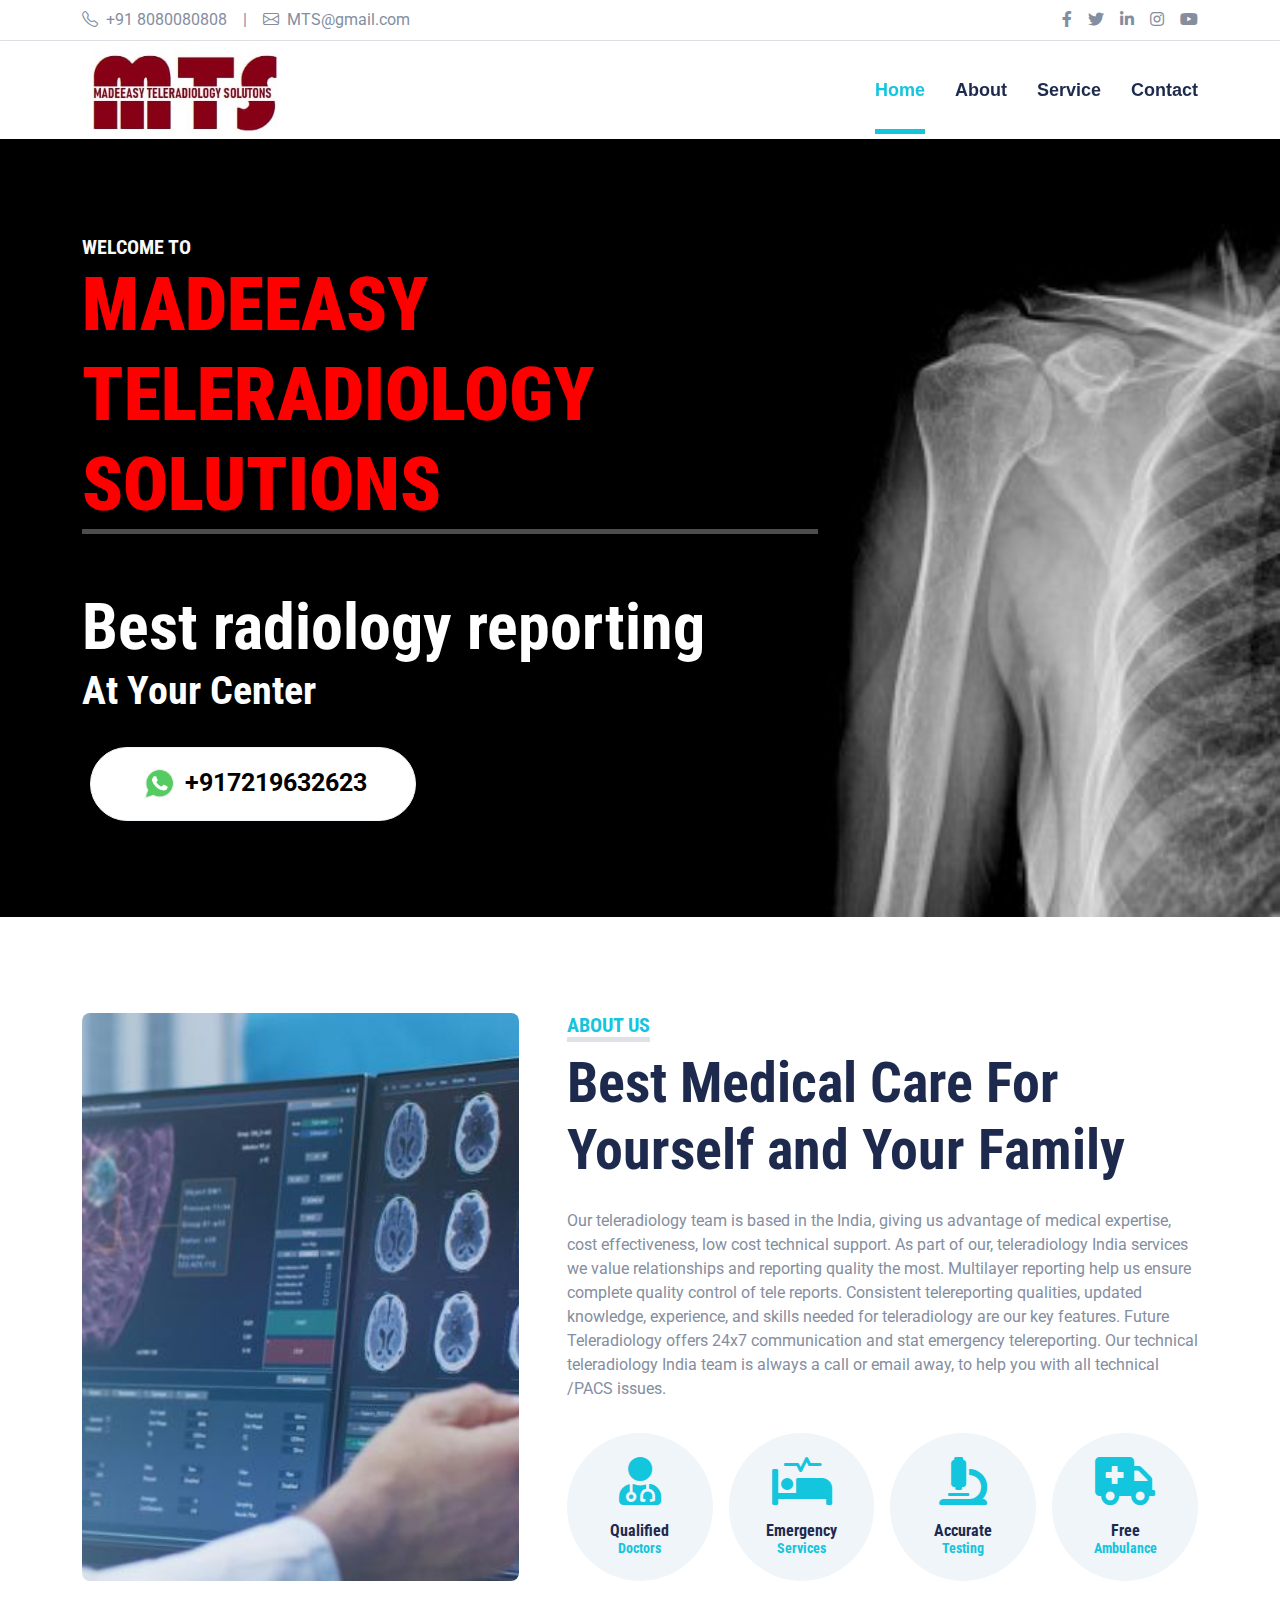
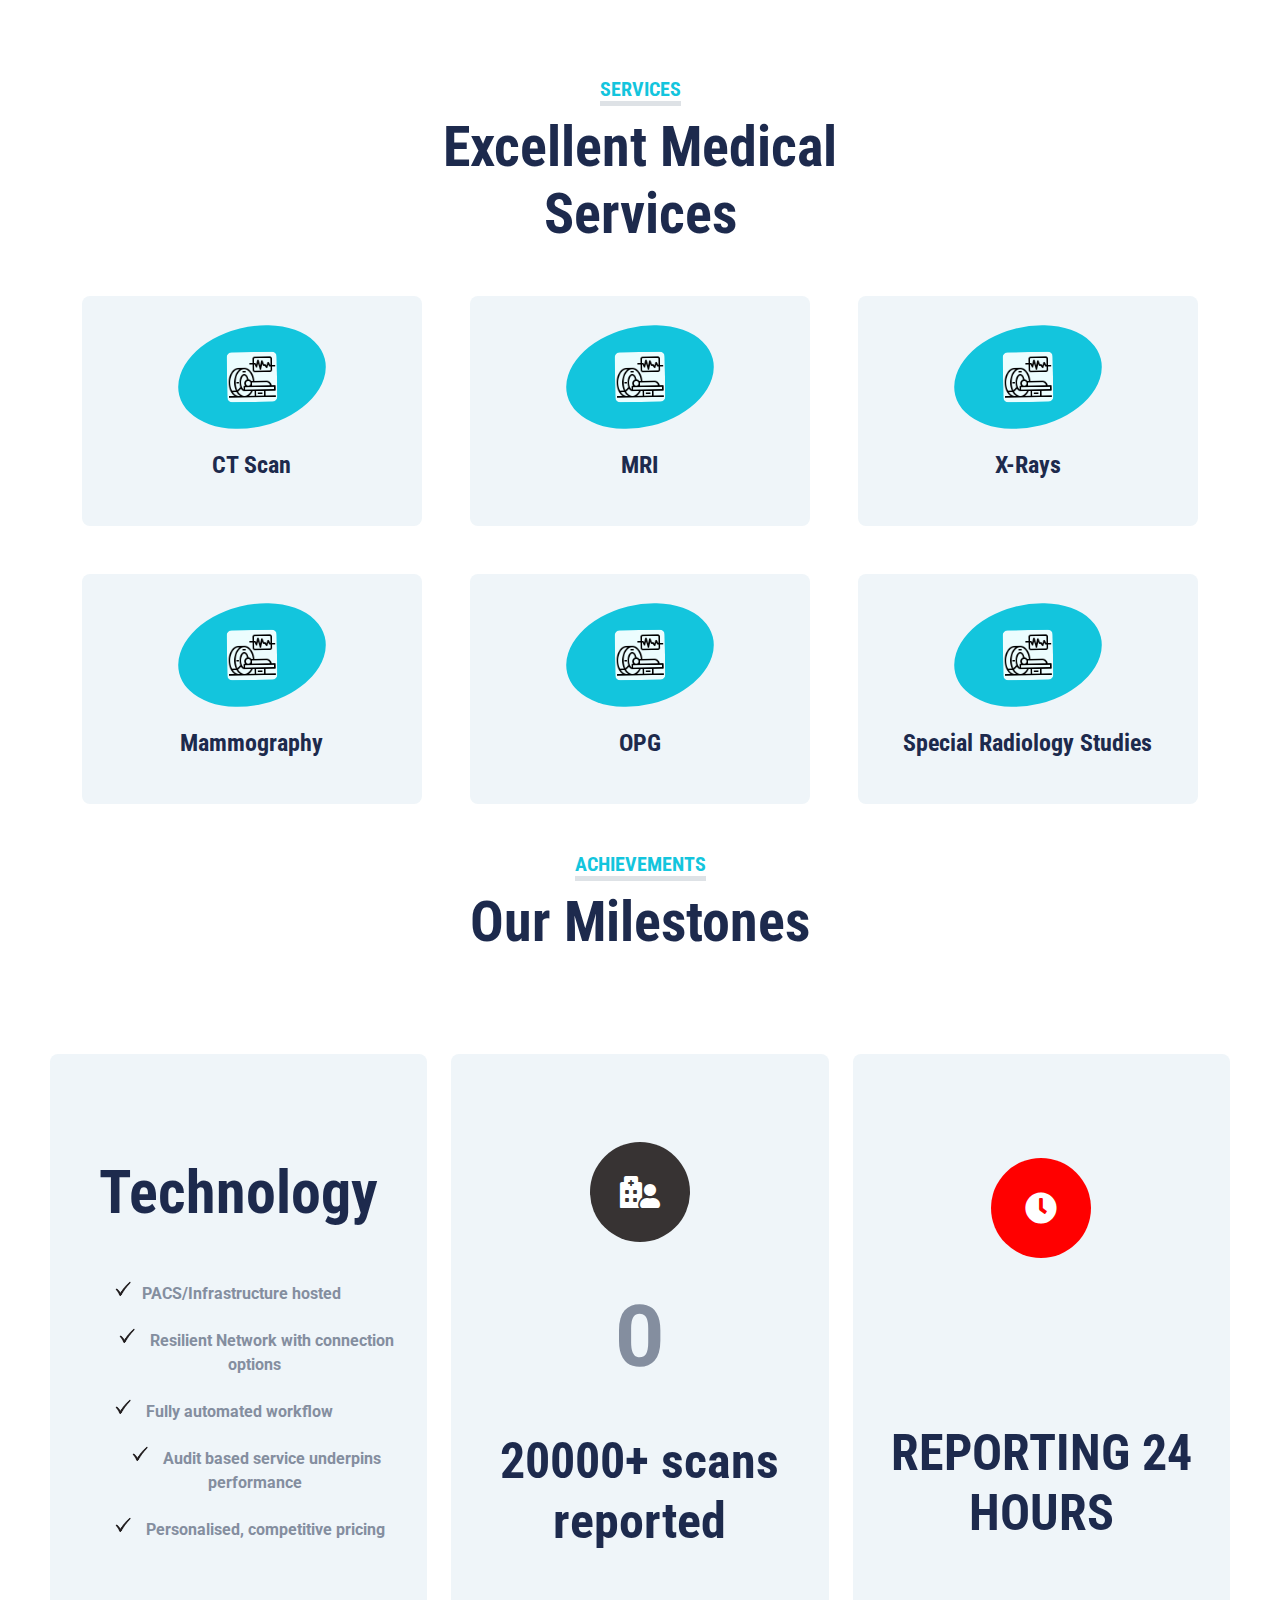
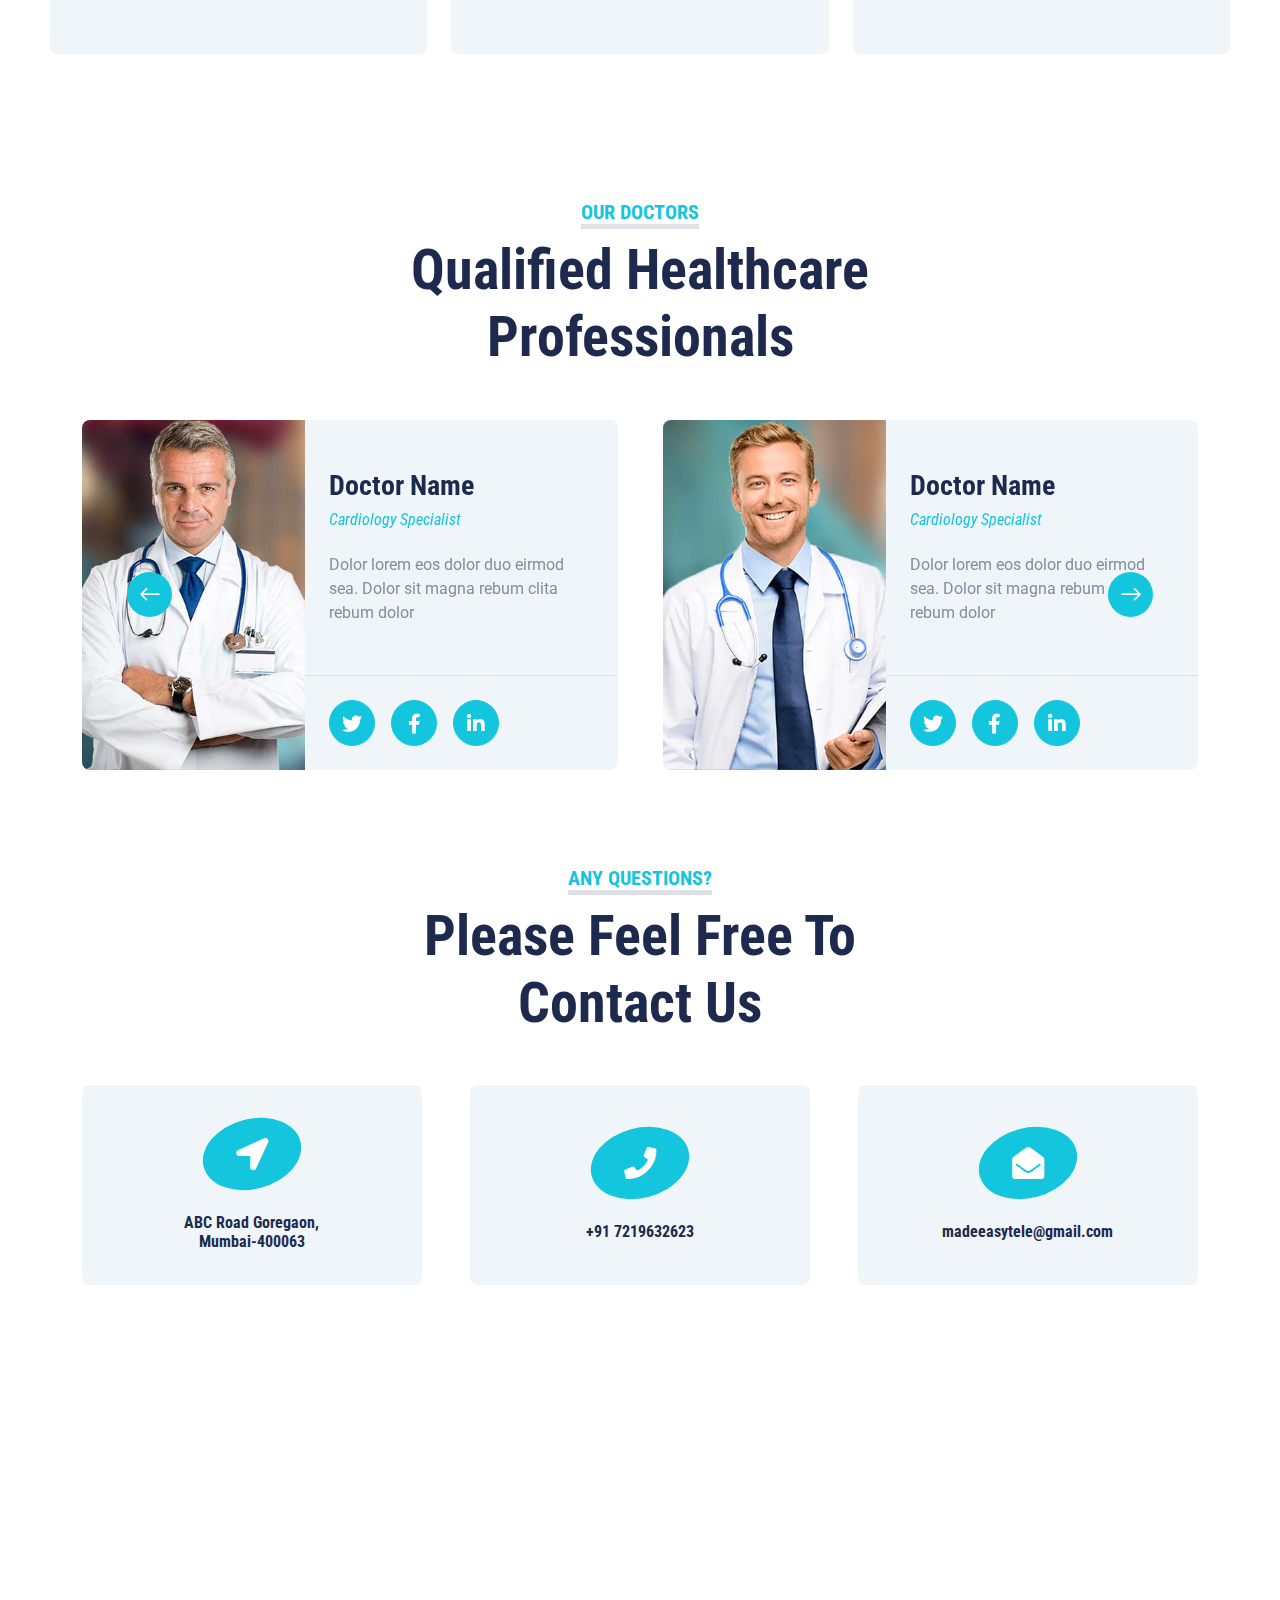
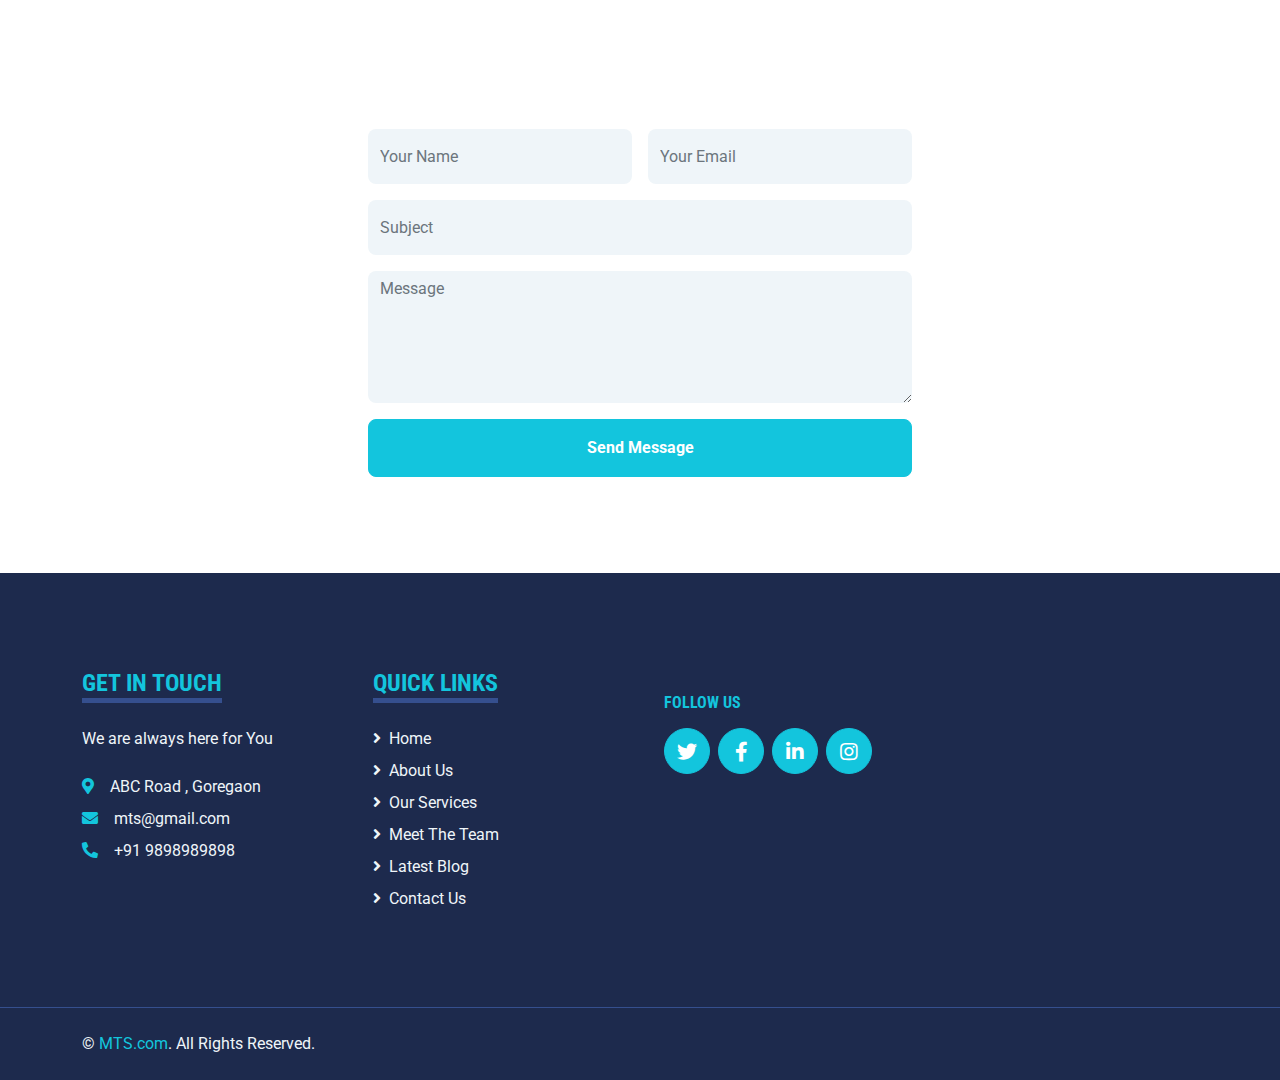
==== commit 93538fd6: "para deletes services card change etc" ====
--- a/index.html
+++ b/index.html
@@ -1,881 +1,597 @@
 <!DOCTYPE html>
 <html lang="en">
-  <head>
-    <meta charset="utf-8" />
+
+<head>
+    <meta charset="utf-8">
     <title>MTS</title>
-    <meta content="width=device-width, initial-scale=1.0" name="viewport" />
-    <meta content="Free HTML Templates" name="keywords" />
-    <meta content="Free HTML Templates" name="description" />
+    <meta content="width=device-width, initial-scale=1.0" name="viewport">
+    <meta content="Free HTML Templates" name="keywords">
+    <meta content="Free HTML Templates" name="description">
 
     <!-- Favicon -->
-    <link href="img/favicon.ico" rel="icon" />
+    <link href="img/favicon.ico" rel="icon">
 
     <!-- Google Web Fonts -->
-    <link rel="preconnect" href="https://fonts.gstatic.com" />
+    <link rel="preconnect" href="https://fonts.gstatic.com">
     <link
-      href="https://fonts.googleapis.com/css2?family=Roboto+Condensed:wght@400;700&family=Roboto:wght@400;700&display=swap"
-      rel="stylesheet"
-    />
+        href="https://fonts.googleapis.com/css2?family=Roboto+Condensed:wght@400;700&family=Roboto:wght@400;700&display=swap"
+        rel="stylesheet">
 
     <!-- Icon Font Stylesheet -->
-    <link
-      href="https://cdnjs.cloudflare.com/ajax/libs/font-awesome/5.15.0/css/all.min.css"
-      rel="stylesheet"
-    />
-    <link
-      href="https://cdn.jsdelivr.net/npm/bootstrap-icons@1.4.1/font/bootstrap-icons.css"
-      rel="stylesheet"
-    />
+    <link href="https://cdnjs.cloudflare.com/ajax/libs/font-awesome/5.15.0/css/all.min.css" rel="stylesheet">
+    <link href="https://cdn.jsdelivr.net/npm/bootstrap-icons@1.4.1/font/bootstrap-icons.css" rel="stylesheet">
 
     <!-- Libraries Stylesheet -->
-    <link href="lib/owlcarousel/assets/owl.carousel.min.css" rel="stylesheet" />
-    <link
-      href="lib/tempusdominus/css/tempusdominus-bootstrap-4.min.css"
-      rel="stylesheet"
-    />
+    <link href="lib/owlcarousel/assets/owl.carousel.min.css" rel="stylesheet">
+    <link href="lib/tempusdominus/css/tempusdominus-bootstrap-4.min.css" rel="stylesheet" />
 
     <!-- Customized Bootstrap Stylesheet -->
-    <link
-      href="https://cdn.jsdelivr.net/npm/bootstrap@5.3.0-alpha1/dist/css/bootstrap.min.css"
-      rel="stylesheet"
-      integrity="sha384-GLhlTQ8iRABdZLl6O3oVMWSktQOp6b7In1Zl3/Jr59b6EGGoI1aFkw7cmDA6j6gD"
-      crossorigin="anonymous"
-    />
+    <link href="css/bootstrap.min.css" rel="stylesheet">
 
     <!-- Template Stylesheet -->
-    <link href="css/style.css" rel="stylesheet" />
-  </head>
-
-  <body>
+    <link href="css/style.css" rel="stylesheet">
+</head>
+
+<body>
     <!-- Topbar Start -->
     <div class="container-fluid py-2 border-bottom d-none d-lg-block">
-      <div class="container">
-        <div class="row">
-          <div class="col-md-6 text-center text-lg-start mb-2 mb-lg-0">
-            <div class="d-inline-flex align-items-center">
-              <a class="text-decoration-none text-body pe-3" href=""
-                ><i class="bi bi-telephone me-2"></i>+91 8080080808</a
-              >
-              <span class="text-body">|</span>
-              <a class="text-decoration-none text-body px-3" href=""
-                ><i class="bi bi-envelope me-2"></i>MTS@gmail.com</a
-              >
-            </div>
-          </div>
-          <div class="col-md-6 text-center text-lg-end">
-            <div class="d-inline-flex align-items-center">
-              <a class="text-body px-2" href="">
-                <i class="fab fa-facebook-f"></i>
-              </a>
-              <a class="text-body px-2" href="">
-                <i class="fab fa-twitter"></i>
-              </a>
-              <a class="text-body px-2" href="">
-                <i class="fab fa-linkedin-in"></i>
-              </a>
-              <a class="text-body px-2" href="">
-                <i class="fab fa-instagram"></i>
-              </a>
-              <a class="text-body ps-2" href="">
-                <i class="fab fa-youtube"></i>
-              </a>
-            </div>
-          </div>
-        </div>
-      </div>
+        <div class="container">
+            <div class="row">
+                <div class="col-md-6 text-center text-lg-start mb-2 mb-lg-0">
+                    <div class="d-inline-flex align-items-center">
+                        <a class="text-decoration-none text-body pe-3" href=""><i class="bi bi-telephone me-2"></i>+91
+                            8080080808</a>
+                        <span class="text-body">|</span>
+                        <a class="text-decoration-none text-body px-3" href=""><i
+                                class="bi bi-envelope me-2"></i>MTS@gmail.com</a>
+                    </div>
+                </div>
+                <div class="col-md-6 text-center text-lg-end">
+                    <div class="d-inline-flex align-items-center">
+                        <a class="text-body px-2" href="">
+                            <i class="fab fa-facebook-f"></i>
+                        </a>
+                        <a class="text-body px-2" href="">
+                            <i class="fab fa-twitter"></i>
+                        </a>
+                        <a class="text-body px-2" href="">
+                            <i class="fab fa-linkedin-in"></i>
+                        </a>
+                        <a class="text-body px-2" href="">
+                            <i class="fab fa-instagram"></i>
+                        </a>
+                        <a class="text-body ps-2" href="">
+                            <i class="fab fa-youtube"></i>
+                        </a>
+                    </div>
+                </div>
+            </div>
+        </div>
     </div>
     <!-- Topbar End -->
+
 
     <!-- Navbar Start -->
     <div class="container-fluid sticky-top bg-white shadow-sm">
-      <div class="container">
-        <nav class="navbar navbar-expand-lg bg-white navbar-light py-3 py-lg-0">
-          <a href="index.html" class="navbar-brand">
-            <img
-              class="logo"
-              src="img/WhatsApp Image 2022-12-27 at 9.02.10 PM.jpeg"
-              alt=""
-            />
-          </a>
-          <button
-            class="navbar-toggler"
-            type="button"
-            data-bs-toggle="collapse"
-            data-bs-target="#navbarCollapse"
-          >
-            <span class="navbar-toggler-icon"></span>
-          </button>
-          <div class="collapse navbar-collapse" id="navbarCollapse">
-            <div class="navbar-nav ms-auto py-0">
-              <a href="index.html" class="nav-item nav-link active">Home</a>
-              <a href="#aboutUs" class="nav-item nav-link">About</a>
-              <a href="#services" class="nav-item nav-link">Service</a>
-              <a href="#" class="nav-item nav-link">Pricing</a>
-              <div class="nav-item dropdown">
-                <a
-                  href="#"
-                  class="nav-link dropdown-toggle"
-                  data-bs-toggle="dropdown"
-                  >Pages</a
-                >
-                <div class="dropdown-menu m-0">
-                  <a href="#" class="dropdown-item">Blog Grid</a>
-                  <a href="#" class="dropdown-item">Blog Detail</a>
-                  <a href="#" class="dropdown-item">The Team</a>
-                  <a href="#" class="dropdown-item">Testimonial</a>
-                  <a href="#" class="dropdown-item">Appointment</a>
-                  <a href="#" class="dropdown-item">Search</a>
-                </div>
-              </div>
-              <a href="#contactUs" class="nav-item nav-link">Contact</a>
-            </div>
-          </div>
-        </nav>
-      </div>
+        <div class="container">
+            <nav class="navbar navbar-expand-lg bg-white navbar-light py-3 py-lg-0">
+                <a href="index.html" class="navbar-brand">
+                    <img class="logo" src="img/WhatsApp Image 2022-12-27 at 9.02.10 PM.jpeg" alt="">
+                </a>
+                <button class="navbar-toggler" type="button" data-bs-toggle="collapse" data-bs-target="#navbarCollapse">
+                    <span class="navbar-toggler-icon"></span>
+                </button>
+                <div class="collapse navbar-collapse" id="navbarCollapse">
+                    <div class="navbar-nav ms-auto py-0">
+                        <a href="index.html" class="nav-item nav-link active">Home</a>
+                        <a href="#aboutUs" class="nav-item nav-link">About</a>
+                        <a href="#services" class="nav-item nav-link">Service</a>
+                        <a href="#contactUs" class="nav-item nav-link">Contact</a>
+                    </div>
+                </div>
+            </nav>
+        </div>
     </div>
     <!-- Navbar End -->
+
 
     <!-- Hero Start -->
     <div class="container-fluid bg-primary py-5 mb-5 hero-header">
-      <div class="container py-5">
-        <div class="row justify-content-start">
-          <div class="col-lg-8 text-center text-lg-start">
-            <!-- <h5
-              class="d-inline-block text-primary text-uppercase border-bottom border-5"
-              style="color: rgb(249, 249, 249) !important; border-color: rgba(256, 256, 256, 0.3) !important;" 
-            >
-              Welcome To <br /><strong class="mts"
-                >MadeEasy Teleradiology Solutions</strong
-              >
-            </h5> -->
-            <h1 class="text-white">
-                Welcome To <br /><strong class="mts"
-                >MadeEasy Teleradiology Solutions</strong
-              >
-
-            </h1>
-            <h1 class="text-white fw-normal display-1 ">
-              <br /><strong class="display-1">Best radiology reporting</strong>
-              <br />
-              At Your Center
-            </h1>
-            <div class="pt-2">
-              <a
-                href="https://wa.me/919325935658"
-                target="_blank"
-                class="btn btn-outline-light rounded-pill py-md-3 px-md-5 mx-2"
-                style="
-                  background-color: white;
-                  font-size: 25px;
-                  color: black;
-                  width: fit-content;
-                "
-              >
-                <img
-                  style="width: 40px; height: 40px"
-                  src="img/iconWhatsp.png"
-                  alt=""
-                />
-                +91 9325935658</a
-              >
-            </div>
-          </div>
-        </div>
-      </div>
+        <div class="container py-5">
+            <div class="row justify-content-start">
+                <div class="col-lg-8 text-center text-lg-start">
+                    <h5 class="d-inline-block text-primary text-uppercase border-bottom border-5"
+                        style="color:rgb(249, 249, 249) !important; border-color: rgba(256, 256, 256, .3) !important;">
+                        Welcome To <br><strong class="mts">MadeEasy Teleradiology Solutions</strong></h5>
+                    <h1 class="text-white mb-md-4"> <br><strong class="display-1">Best radiology reporting</strong> <br>
+                        At Your Center</h1>
+                    <div class="pt-2">
+
+                        <button id="whatsappButton"
+                            class="btn btn-outline-light rounded-pill py-md-3 px-md-5 mx-2"
+                            style="background-color:white; font-size: 25px; color:black; width: fit-content;"> <img
+                                style="width:40px; height:40px" src="img/iconWhatsp.png" alt=""> +917219632623</button>
+                    </div>
+                </div>
+            </div>
+        </div>
     </div>
     <!-- Hero End -->
+
 
     <!-- About Start -->
     <div id="aboutUs" class="container-fluid py-5">
-      <div class="container">
-        <div class="row gx-5">
-          <div class="col-lg-5 mb-5 mb-lg-0" style="min-height: 500px">
-            <div class="position-relative h-100">
-              <img
-                class="position-absolute w-100 h-100 rounded"
-                src="img/about.jpg"
-                style="object-fit: cover"
-              />
-            </div>
-          </div>
-          <div class="col-lg-7">
-            <div class="mb-4">
-              <h5
-                class="d-inline-block text-primary text-uppercase border-bottom border-5"
-              >
-                About Us
-              </h5>
-              <h1 class="display-4">
-                Best Medical Care For Yourself and Your Family
-              </h1>
-            </div>
-            <p>
-              Our teleradiology team is based in the India, giving us advantage
-              of medical expertise, cost effectiveness, low cost technical
-              support and difference in time zones to cater domestic
-              teleradiology India, Bangladesh, Africa, Afghanistan, Singapore,
-              Australia, middle east, UK and United States of America (USA)
-              clients. As part of our, teleradiology India services we value
-              relationships and reporting quality the most. Multilayer reporting
-              help us ensure complete quality control of tele reports.
-              Consistent telereporting qualities, updated knowledge, experience,
-              and skills needed for teleradiology are our key features. Future
-              Teleradiology offers 24x7 communication and stat emergency
-              telereporting. Our technical teleradiology India team is always a
-              call or email away, to help you with all technical /PACS issues.
-              Future Teleradiology is the health-care chain which provides best
-              teleradiology reporting service.
-            </p>
-            <div class="row g-3 pt-3">
-              <div class="col-sm-3 col-6">
-                <div class="bg-light text-center rounded-circle py-4">
-                  <i class="fa fa-3x fa-user-md text-primary mb-3"></i>
-                  <h6 class="mb-0">
-                    Qualified<small class="d-block text-primary">Doctors</small>
-                  </h6>
-                </div>
-              </div>
-              <div class="col-sm-3 col-6">
-                <div class="bg-light text-center rounded-circle py-4">
-                  <i class="fa fa-3x fa-procedures text-primary mb-3"></i>
-                  <h6 class="mb-0">
-                    Emergency<small class="d-block text-primary"
-                      >Services</small
-                    >
-                  </h6>
-                </div>
-              </div>
-              <div class="col-sm-3 col-6">
-                <div class="bg-light text-center rounded-circle py-4">
-                  <i class="fa fa-3x fa-microscope text-primary mb-3"></i>
-                  <h6 class="mb-0">
-                    Accurate<small class="d-block text-primary">Testing</small>
-                  </h6>
-                </div>
-              </div>
-              <div class="col-sm-3 col-6">
-                <div class="bg-light text-center rounded-circle py-4">
-                  <i class="fa fa-3x fa-ambulance text-primary mb-3"></i>
-                  <h6 class="mb-0">
-                    Free<small class="d-block text-primary">Ambulance</small>
-                  </h6>
-                </div>
-              </div>
-            </div>
-          </div>
-        </div>
-      </div>
+        <div class="container">
+            <div class="row gx-5">
+                <div class="col-lg-5 mb-5 mb-lg-0" style="min-height: 500px;">
+                    <div class="position-relative h-100">
+                        <img class="position-absolute w-100 h-100 rounded" src="img/about.jpg"
+                            style="object-fit: cover;">
+                    </div>
+                </div>
+                <div class="col-lg-7">
+                    <div class="mb-4">
+                        <h5 class="d-inline-block text-primary text-uppercase border-bottom border-5">About Us</h5>
+                        <h1 class="display-4">Best Medical Care For Yourself and Your Family</h1>
+                    </div>
+                    <p>Our teleradiology team is based in the India, giving us advantage of medical expertise, cost
+                        effectiveness, low cost technical support.
+
+                        As part of our, teleradiology India services we value relationships and reporting quality the
+                        most. Multilayer reporting help us ensure complete quality control of tele reports.
+
+                        Consistent telereporting qualities, updated knowledge, experience, and skills needed for
+                        teleradiology are our key features.
+
+                        Future Teleradiology offers 24x7 communication and stat emergency telereporting.
+
+                        Our technical teleradiology India team is always a call or email away, to help you with all
+                        technical /PACS issues.
+</p>
+                    <div class="row g-3 pt-3">
+                        <div class="col-sm-3 col-6">
+                            <div class="bg-light text-center rounded-circle py-4">
+                                <i class="fa fa-3x fa-user-md text-primary mb-3"></i>
+                                <h6 class="mb-0">Qualified<small class="d-block text-primary">Doctors</small></h6>
+                            </div>
+                        </div>
+                        <div class="col-sm-3 col-6">
+                            <div class="bg-light text-center rounded-circle py-4">
+                                <i class="fa fa-3x fa-procedures text-primary mb-3"></i>
+                                <h6 class="mb-0">Emergency<small class="d-block text-primary">Services</small></h6>
+                            </div>
+                        </div>
+                        <div class="col-sm-3 col-6">
+                            <div class="bg-light text-center rounded-circle py-4">
+                                <i class="fa fa-3x fa-microscope text-primary mb-3"></i>
+                                <h6 class="mb-0">Accurate<small class="d-block text-primary">Testing</small></h6>
+                            </div>
+                        </div>
+                        <div class="col-sm-3 col-6">
+                            <div class="bg-light text-center rounded-circle py-4">
+                                <i class="fa fa-3x fa-ambulance text-primary mb-3"></i>
+                                <h6 class="mb-0">Free<small class="d-block text-primary">Ambulance</small></h6>
+                            </div>
+                        </div>
+                    </div>
+                </div>
+            </div>
+        </div>
     </div>
     <!-- About End -->
+
 
     <!-- Services Start -->
     <div id="services" class="container-fluid py-5">
-      <div class="container">
-        <div class="text-center mx-auto mb-5" style="max-width: 500px">
-          <h5
-            class="d-inline-block text-primary text-uppercase border-bottom border-5"
-          >
-            Services
-          </h5>
-          <h1 class="display-4">Excellent Medical Services</h1>
-        </div>
-        <div class="row g-5">
-          <div class="col-lg-4 col-md-6">
-            <div
-              class="service-item bg-light rounded d-flex flex-column align-items-center justify-content-center text-center"
-            >
-              <div class="service-icon mb-4">
-                <i class="fa fa-2x fa-h-square text-white"></i>
-              </div>
-              <h4 class="mb-3">Routine B2B reporting</h4>
-              <p class="m-0">
-                Kasd dolor no lorem nonumy sit labore tempor at justo rebum
-                rebum stet, justo elitr dolor amet sit
-              </p>
-              <a class="btn btn-lg btn-primary rounded-pill" href="">
-                <i class="bi bi-arrow-right"></i>
-              </a>
-            </div>
-          </div>
-          <div class="col-lg-4 col-md-6">
-            <div
-              class="service-item bg-light rounded d-flex flex-column align-items-center justify-content-center text-center"
-            >
-              <div class="service-icon mb-4">
-                <img
-                  src="./img/ct.png"
-                  style="
-                    width: 50px;
-                    border-radius: 5px;
-                    background-color: rgb(236, 253, 254);
-                    transform: rotate(13deg);
-                  "
-                  alt=""
-                />
-              </div>
-              <h4 class="mb-3">CT Scan</h4>
-              <p class="m-0">
-                Kasd dolor no lorem nonumy sit labore tempor at justo rebum
-                rebum stet, justo elitr dolor amet sit
-              </p>
-              <a class="btn btn-lg btn-primary rounded-pill" href="">
-                <i class="bi bi-arrow-right"></i>
-              </a>
-            </div>
-          </div>
-          <div class="col-lg-4 col-md-6">
-            <div
-              class="service-item bg-light rounded d-flex flex-column align-items-center justify-content-center text-center"
-            >
-              <div class="service-icon mb-4">
-                <i class="fa fa-2x fa-stethoscope text-white"></i>
-              </div>
-              <h4 class="mb-3">Outdoor Checkup</h4>
-              <p class="m-0">
-                Kasd dolor no lorem nonumy sit labore tempor at justo rebum
-                rebum stet, justo elitr dolor amet sit
-              </p>
-              <a class="btn btn-lg btn-primary rounded-pill" href="">
-                <i class="bi bi-arrow-right"></i>
-              </a>
-            </div>
-          </div>
-          <div class="col-lg-4 col-md-6">
-            <div
-              class="service-item bg-light rounded d-flex flex-column align-items-center justify-content-center text-center"
-            >
-              <div class="service-icon mb-4">
-                <i class="fa fa-2x fa-ambulance text-white"></i>
-              </div>
-              <h4 class="mb-3">Ambulance Service</h4>
-              <p class="m-0">
-                Kasd dolor no lorem nonumy sit labore tempor at justo rebum
-                rebum stet, justo elitr dolor amet sit
-              </p>
-              <a class="btn btn-lg btn-primary rounded-pill" href="">
-                <i class="bi bi-arrow-right"></i>
-              </a>
-            </div>
-          </div>
-          <div class="col-lg-4 col-md-6">
-            <div
-              class="service-item bg-light rounded d-flex flex-column align-items-center justify-content-center text-center"
-            >
-              <div class="service-icon mb-4">
-                <i class="fa fa-2x fa-pills text-white"></i>
-              </div>
-              <h4 class="mb-3">Medicine & Pharmacy</h4>
-              <p class="m-0">
-                Kasd dolor no lorem nonumy sit labore tempor at justo rebum
-                rebum stet, justo elitr dolor amet sit
-              </p>
-              <a class="btn btn-lg btn-primary rounded-pill" href="">
-                <i class="bi bi-arrow-right"></i>
-              </a>
-            </div>
-          </div>
-          <div class="col-lg-4 col-md-6">
-            <div
-              class="service-item bg-light rounded d-flex flex-column align-items-center justify-content-center text-center"
-            >
-              <div class="service-icon mb-4">
-                <i class="fa fa-2x fa-microscope text-white"></i>
-              </div>
-              <h4 class="mb-3">Blood Testing</h4>
-              <p class="m-0">
-                Kasd dolor no lorem nonumy sit labore tempor at justo rebum
-                rebum stet, justo elitr dolor amet sit
-              </p>
-              <a class="btn btn-lg btn-primary rounded-pill" href="">
-                <i class="bi bi-arrow-right"></i>
-              </a>
-            </div>
-          </div>
-        </div>
-      </div>
+        <div class="container">
+            <div class="text-center mx-auto mb-5" style="max-width: 500px;">
+                <h5 class="d-inline-block text-primary text-uppercase border-bottom border-5">Services</h5>
+                <h1 class="display-4">Excellent Medical Services</h1>
+            </div>
+            <div class="row g-5">
+                <div class="col-lg-4 col-md-6">
+                    <div
+                        class="service-item bg-light rounded d-flex flex-column align-items-center justify-content-center text-center">
+                        <div class="service-icon mb-4">
+                            <img src="./img/ct.png"
+                            style="width: 50px;border-radius:5px; background-color:rgb(236, 253, 254); transform: rotate(13deg);"
+                            alt="">
+                        </div>
+                        <h4 class="mb-3">CT Scan</h4>
+                    
+                        <a class="btn btn-lg btn-primary rounded-pill" href="">
+                            <i class="bi bi-arrow-right"></i>
+                        </a>
+                    </div>
+                </div>
+                <div class="col-lg-4 col-md-6">
+                    <div
+                        class="service-item bg-light rounded d-flex flex-column align-items-center justify-content-center text-center">
+                        <div class="service-icon mb-4">
+                            <img src="./img/ct.png"
+                                style="width: 50px;border-radius:5px; background-color:rgb(236, 253, 254); transform: rotate(13deg);"
+                                alt="">
+                        </div>
+                        <h4 class="mb-3">MRI</h4>
+                       
+                        <a class="btn btn-lg btn-primary rounded-pill" href="">
+                            <i class="bi bi-arrow-right"></i>
+                        </a>
+                    </div>
+                </div>
+                <div class="col-lg-4 col-md-6">
+                    <div
+                        class="service-item bg-light rounded d-flex flex-column align-items-center justify-content-center text-center">
+                        <div class="service-icon mb-4">
+                            <img src="./img/ct.png"
+                                style="width: 50px;border-radius:5px; background-color:rgb(236, 253, 254); transform: rotate(13deg);"
+                                alt="">
+                        </div>
+                        <h4 class="mb-3">X-Rays</h4>
+                        
+                        <a class="btn btn-lg btn-primary rounded-pill" href="">
+                            <i class="bi bi-arrow-right"></i>
+                        </a>
+                    </div>
+                </div>
+                <div class="col-lg-4 col-md-6">
+                    <div
+                        class="service-item bg-light rounded d-flex flex-column align-items-center justify-content-center text-center">
+                        <div class="service-icon mb-4">
+                            <img src="./img/ct.png"
+                                style="width: 50px;border-radius:5px; background-color:rgb(236, 253, 254); transform: rotate(13deg);"
+                                alt="">
+                        </div>
+                        <h4 class="mb-3">Mammography</h4>
+                       
+                        <a class="btn btn-lg btn-primary rounded-pill" href="">
+                            <i class="bi bi-arrow-right"></i>
+                        </a>
+                    </div>
+                </div>
+                <div class="col-lg-4 col-md-6">
+                    <div
+                        class="service-item bg-light rounded d-flex flex-column align-items-center justify-content-center text-center">
+                        <div class="service-icon mb-4">
+                            <img src="./img/ct.png"
+                            style="width: 50px;border-radius:5px; background-color:rgb(236, 253, 254); transform: rotate(13deg);"
+                            alt="">
+                        </div>
+                        <h4 class="mb-3">OPG</h4>
+                        
+                        <a class="btn btn-lg btn-primary rounded-pill" href="">
+                            <i class="bi bi-arrow-right"></i>
+                        </a>
+                    </div>
+                </div>
+                <div class="col-lg-4 col-md-6">
+                    <div
+                        class="service-item bg-light rounded d-flex flex-column align-items-center justify-content-center text-center">
+                        <div class="service-icon mb-4">
+                            <img src="./img/ct.png"
+                                style="width: 50px;border-radius:5px; background-color:rgb(236, 253, 254); transform: rotate(13deg);"
+                                alt="">
+                        </div>
+                        <h4 class="mb-3">Special Radiology Studies</h4>
+        
+                        <a class="btn btn-lg btn-primary rounded-pill" href="">
+                            <i class="bi bi-arrow-right"></i>
+                        </a>
+                    </div>
+                </div>
+            </div>
+        </div>
     </div>
     <!-- Services End -->
 
+    <!--Achievements Section-->
+    <div id="Achievements" class="">
+        <div class="">
+            <div class="text-center mx-auto mb-5">
+                <h5 class="d-inline-block text-primary text-uppercase border-bottom border-5">Achievements</h5>
+                <h1 class="display-4">Our Milestones</h1>
+                <section id="milestones" class="mobile_section">
+                    <div class="row">
+                        <div class="col-lg-4 col-md-6" style="margin:40px 0 0 0;">
+
+                            <div class="mobile-list service-item bg-light rounded d-flex flex-column align-items-center justify-content-center text-center"
+                                style="height:600px;">
+                                <h4 class="" style="font-size:60px; margin-bottom: 40px;">Technology</h4>
+                                <ul class="myList" style="display: flex;">
+                                    <li class="myItem"><span class="checkmark"></span>PACS/Infrastructure hosted </li>
+                                    <li class="myItem"><span class="checkmark"></span> Resilient Network with connection
+                                        options</li>
+                                    <li class="myItem"><span class="checkmark"></span> Fully automated workflow </li>
+                                    <li class="myItem"><span class="checkmark"></span> Audit based service underpins
+                                        performance</li>
+                                    <li class="myItem"><span class="checkmark"></span> Personalised, competitive pricing
+                                    </li>
+                                </ul>
+                            </div>
+                        </div>
+                        <div class="col-lg-4 col-md-6" style="margin: 40px 0 0 0;">
+                            <div id="count"
+                                class="mobile-list service-item bg-light rounded d-flex flex-column align-items-center justify-content-center text-center"
+                                style="height:600px">
+                                <div class="milestone-icon">
+                                    <i class='fas fa-hospital-user fa-2x' style='color: white'></i>
+                                </div>
+                                <li>
+                                    <span class="count">0</span>
+                                </li>
+
+                                <h4 class="mb-3" style="font-size: 50px;">20000+ scans reported</h4>
+                            </div>
+                        </div>
+                        <div class="col-lg-4 col-md-6" style="margin: 40px 0 0 0;">
+                            <div class="mobile-list service-item bg-light rounded d-flex flex-column align-items-center justify-content-center text-center"
+                                style="height:600px">
+                                <div class="milestone-icon" style="background-color: red; margin-bottom: 165px;">
+                                    <i class='fas fa-clock fa-2x' style='color: white'></i>
+                                </div>
+                                <h4 style="font-size: 50px; font-weight: bold;">REPORTING 24 HOURS</h4>
+                            </div>
+                        </div>
+                    </div>
+                </section>
+            </div>
+        </div>
+    </div>
+
+
+
     <!-- Appointment End -->
+
 
     <!-- Pricing Plan Start -->
     <!-- Pricing Plan End -->
 
+
     <!-- Team Start -->
     <div class="container-fluid py-5">
-      <div class="container">
-        <div class="text-center mx-auto mb-5" style="max-width: 500px">
-          <h5
-            class="d-inline-block text-primary text-uppercase border-bottom border-5"
-          >
-            Our Doctors
-          </h5>
-          <h1 class="display-4">Qualified Healthcare Professionals</h1>
-        </div>
-        <div class="owl-carousel team-carousel position-relative">
-          <div class="team-item">
-            <div class="row g-0 bg-light rounded overflow-hidden">
-              <div class="col-12 col-sm-5 h-100">
-                <img
-                  class="img-fluid h-100"
-                  src="img/team-1.jpg"
-                  style="object-fit: cover"
-                />
-              </div>
-              <div class="col-12 col-sm-7 h-100 d-flex flex-column">
-                <div class="mt-auto p-4">
-                  <h3>Doctor Name</h3>
-                  <h6 class="fw-normal fst-italic text-primary mb-4">
-                    Cardiology Specialist
-                  </h6>
-                  <p class="m-0">
-                    Dolor lorem eos dolor duo eirmod sea. Dolor sit magna rebum
-                    clita rebum dolor
-                  </p>
-                </div>
-                <div class="d-flex mt-auto border-top p-4">
-                  <a
-                    class="btn btn-lg btn-primary btn-lg-square rounded-circle me-3"
-                    href="#"
-                    ><i class="fab fa-twitter"></i
-                  ></a>
-                  <a
-                    class="btn btn-lg btn-primary btn-lg-square rounded-circle me-3"
-                    href="#"
-                    ><i class="fab fa-facebook-f"></i
-                  ></a>
-                  <a
-                    class="btn btn-lg btn-primary btn-lg-square rounded-circle"
-                    href="#"
-                    ><i class="fab fa-linkedin-in"></i
-                  ></a>
-                </div>
-              </div>
-            </div>
-          </div>
-          <div class="team-item">
-            <div class="row g-0 bg-light rounded overflow-hidden">
-              <div class="col-12 col-sm-5 h-100">
-                <img
-                  class="img-fluid h-100"
-                  src="img/team-2.jpg"
-                  style="object-fit: cover"
-                />
-              </div>
-              <div class="col-12 col-sm-7 h-100 d-flex flex-column">
-                <div class="mt-auto p-4">
-                  <h3>Doctor Name</h3>
-                  <h6 class="fw-normal fst-italic text-primary mb-4">
-                    Cardiology Specialist
-                  </h6>
-                  <p class="m-0">
-                    Dolor lorem eos dolor duo eirmod sea. Dolor sit magna rebum
-                    clita rebum dolor
-                  </p>
-                </div>
-                <div class="d-flex mt-auto border-top p-4">
-                  <a
-                    class="btn btn-lg btn-primary btn-lg-square rounded-circle me-3"
-                    href="#"
-                    ><i class="fab fa-twitter"></i
-                  ></a>
-                  <a
-                    class="btn btn-lg btn-primary btn-lg-square rounded-circle me-3"
-                    href="#"
-                    ><i class="fab fa-facebook-f"></i
-                  ></a>
-                  <a
-                    class="btn btn-lg btn-primary btn-lg-square rounded-circle"
-                    href="#"
-                    ><i class="fab fa-linkedin-in"></i
-                  ></a>
-                </div>
-              </div>
-            </div>
-          </div>
-          <div class="team-item">
-            <div class="row g-0 bg-light rounded overflow-hidden">
-              <div class="col-12 col-sm-5 h-100">
-                <img
-                  class="img-fluid h-100"
-                  src="img/team-3.jpg"
-                  style="object-fit: cover"
-                />
-              </div>
-              <div class="col-12 col-sm-7 h-100 d-flex flex-column">
-                <div class="mt-auto p-4">
-                  <h3>Doctor Name</h3>
-                  <h6 class="fw-normal fst-italic text-primary mb-4">
-                    Cardiology Specialist
-                  </h6>
-                  <p class="m-0">
-                    Dolor lorem eos dolor duo eirmod sea. Dolor sit magna rebum
-                    clita rebum dolor
-                  </p>
-                </div>
-                <div class="d-flex mt-auto border-top p-4">
-                  <a
-                    class="btn btn-lg btn-primary btn-lg-square rounded-circle me-3"
-                    href="#"
-                    ><i class="fab fa-twitter"></i
-                  ></a>
-                  <a
-                    class="btn btn-lg btn-primary btn-lg-square rounded-circle me-3"
-                    href="#"
-                    ><i class="fab fa-facebook-f"></i
-                  ></a>
-                  <a
-                    class="btn btn-lg btn-primary btn-lg-square rounded-circle"
-                    href="#"
-                    ><i class="fab fa-linkedin-in"></i
-                  ></a>
-                </div>
-              </div>
-            </div>
-          </div>
-        </div>
-      </div>
+        <div class="container">
+            <div class="text-center mx-auto mb-5" style="max-width: 500px;">
+                <h5 class="d-inline-block text-primary text-uppercase border-bottom border-5">Our Doctors</h5>
+                <h1 class="display-4">Qualified Healthcare Professionals</h1>
+            </div>
+            <div class="owl-carousel team-carousel position-relative">
+                <div class="team-item">
+                    <div class="row g-0 bg-light rounded overflow-hidden">
+                        <div class="col-12 col-sm-5 h-100">
+                            <img class="img-fluid h-100" src="img/team-1.jpg" style="object-fit: cover;">
+                        </div>
+                        <div class="col-12 col-sm-7 h-100 d-flex flex-column">
+                            <div class="mt-auto p-4">
+                                <h3>Doctor Name</h3>
+                                <h6 class="fw-normal fst-italic text-primary mb-4">Cardiology Specialist</h6>
+                                <p class="m-0">Dolor lorem eos dolor duo eirmod sea. Dolor sit magna rebum clita rebum
+                                    dolor</p>
+                            </div>
+                            <div class="d-flex mt-auto border-top p-4">
+                                <a class="btn btn-lg btn-primary btn-lg-square rounded-circle me-3" href="#"><i
+                                        class="fab fa-twitter"></i></a>
+                                <a class="btn btn-lg btn-primary btn-lg-square rounded-circle me-3" href="#"><i
+                                        class="fab fa-facebook-f"></i></a>
+                                <a class="btn btn-lg btn-primary btn-lg-square rounded-circle" href="#"><i
+                                        class="fab fa-linkedin-in"></i></a>
+                            </div>
+                        </div>
+                    </div>
+                </div>
+                <div class="team-item">
+                    <div class="row g-0 bg-light rounded overflow-hidden">
+                        <div class="col-12 col-sm-5 h-100">
+                            <img class="img-fluid h-100" src="img/team-2.jpg" style="object-fit: cover;">
+                        </div>
+                        <div class="col-12 col-sm-7 h-100 d-flex flex-column">
+                            <div class="mt-auto p-4">
+                                <h3>Doctor Name</h3>
+                                <h6 class="fw-normal fst-italic text-primary mb-4">Cardiology Specialist</h6>
+                                <p class="m-0">Dolor lorem eos dolor duo eirmod sea. Dolor sit magna rebum clita rebum
+                                    dolor</p>
+                            </div>
+                            <div class="d-flex mt-auto border-top p-4">
+                                <a class="btn btn-lg btn-primary btn-lg-square rounded-circle me-3" href="#"><i
+                                        class="fab fa-twitter"></i></a>
+                                <a class="btn btn-lg btn-primary btn-lg-square rounded-circle me-3" href="#"><i
+                                        class="fab fa-facebook-f"></i></a>
+                                <a class="btn btn-lg btn-primary btn-lg-square rounded-circle" href="#"><i
+                                        class="fab fa-linkedin-in"></i></a>
+                            </div>
+                        </div>
+                    </div>
+                </div>
+                <div class="team-item">
+                    <div class="row g-0 bg-light rounded overflow-hidden">
+                        <div class="col-12 col-sm-5 h-100">
+                            <img class="img-fluid h-100" src="img/team-3.jpg" style="object-fit: cover;">
+                        </div>
+                        <div class="col-12 col-sm-7 h-100 d-flex flex-column">
+                            <div class="mt-auto p-4">
+                                <h3>Doctor Name</h3>
+                                <h6 class="fw-normal fst-italic text-primary mb-4">Cardiology Specialist</h6>
+                                <p class="m-0">Dolor lorem eos dolor duo eirmod sea. Dolor sit magna rebum clita rebum
+                                    dolor</p>
+                            </div>
+                            <div class="d-flex mt-auto border-top p-4">
+                                <a class="btn btn-lg btn-primary btn-lg-square rounded-circle me-3" href="#"><i
+                                        class="fab fa-twitter"></i></a>
+                                <a class="btn btn-lg btn-primary btn-lg-square rounded-circle me-3" href="#"><i
+                                        class="fab fa-facebook-f"></i></a>
+                                <a class="btn btn-lg btn-primary btn-lg-square rounded-circle" href="#"><i
+                                        class="fab fa-linkedin-in"></i></a>
+                            </div>
+                        </div>
+                    </div>
+                </div>
+            </div>
+        </div>
     </div>
     <!-- Team End -->
+
 
     <!-- Search Start -->
     <!-- Search End -->
 
+
     <!-- Testimonial Start -->
-    <div class="container-fluid py-5">
-      <div class="container">
-        <div class="text-center mx-auto mb-5" style="max-width: 500px">
-          <h5
-            class="d-inline-block text-primary text-uppercase border-bottom border-5"
-          >
-            Testimonial
-          </h5>
-          <h1 class="display-4">Patients Say About Our Services</h1>
-        </div>
-        <div class="row justify-content-center">
-          <div class="col-lg-8">
-            <div class="owl-carousel testimonial-carousel">
-              <div class="testimonial-item text-center">
-                <div class="position-relative mb-5">
-                  <img
-                    class="img-fluid rounded-circle mx-auto"
-                    src="img/testimonial-1.jpg"
-                    alt=""
-                  />
-                  <div
-                    class="position-absolute top-100 start-50 translate-middle d-flex align-items-center justify-content-center bg-white rounded-circle"
-                    style="width: 60px; height: 60px"
-                  >
-                    <i class="fa fa-quote-left fa-2x text-primary"></i>
-                  </div>
-                </div>
-                <p class="fs-4 fw-normal">
-                  Dolores sed duo clita tempor justo dolor et stet lorem kasd
-                  labore dolore lorem ipsum. At lorem lorem magna ut et, nonumy
-                  et labore et tempor diam tempor erat. Erat dolor rebum sit
-                  ipsum.
-                </p>
-                <hr class="w-25 mx-auto" />
-                <h3>Patient Name</h3>
-                <h6 class="fw-normal text-primary mb-3">Profession</h6>
-              </div>
-              <div class="testimonial-item text-center">
-                <div class="position-relative mb-5">
-                  <img
-                    class="img-fluid rounded-circle mx-auto"
-                    src="img/testimonial-2.jpg"
-                    alt=""
-                  />
-                  <div
-                    class="position-absolute top-100 start-50 translate-middle d-flex align-items-center justify-content-center bg-white rounded-circle"
-                    style="width: 60px; height: 60px"
-                  >
-                    <i class="fa fa-quote-left fa-2x text-primary"></i>
-                  </div>
-                </div>
-                <p class="fs-4 fw-normal">
-                  Dolores sed duo clita tempor justo dolor et stet lorem kasd
-                  labore dolore lorem ipsum. At lorem lorem magna ut et, nonumy
-                  et labore et tempor diam tempor erat. Erat dolor rebum sit
-                  ipsum.
-                </p>
-                <hr class="w-25 mx-auto" />
-                <h3>Patient Name</h3>
-                <h6 class="fw-normal text-primary mb-3">Profession</h6>
-              </div>
-              <div class="testimonial-item text-center">
-                <div class="position-relative mb-5">
-                  <img
-                    class="img-fluid rounded-circle mx-auto"
-                    src="img/testimonial-3.jpg"
-                    alt=""
-                  />
-                  <div
-                    class="position-absolute top-100 start-50 translate-middle d-flex align-items-center justify-content-center bg-white rounded-circle"
-                    style="width: 60px; height: 60px"
-                  >
-                    <i class="fa fa-quote-left fa-2x text-primary"></i>
-                  </div>
-                </div>
-                <p class="fs-4 fw-normal">
-                  Dolores sed duo clita tempor justo dolor et stet lorem kasd
-                  labore dolore lorem ipsum. At lorem lorem magna ut et, nonumy
-                  et labore et tempor diam tempor erat. Erat dolor rebum sit
-                  ipsum.
-                </p>
-                <hr class="w-25 mx-auto" />
-                <h3>Patient Name</h3>
-                <h6 class="fw-normal text-primary mb-3">Profession</h6>
-              </div>
-            </div>
-          </div>
-        </div>
-      </div>
-    </div>
+ 
     <!-- Testimonial End -->
 
     <!-- Topbar Start -->
 
     <!-- Contact Start -->
     <div id="contactUs" class="container-fluid pt-5">
-      <div class="container">
-        <div class="text-center mx-auto mb-5" style="max-width: 500px">
-          <h5
-            class="d-inline-block text-primary text-uppercase border-bottom border-5"
-          >
-            Any Questions?
-          </h5>
-          <h1 class="display-4">Please Feel Free To Contact Us</h1>
-        </div>
-        <div class="row g-5 mb-5">
-          <div class="col-lg-4">
-            <div
-              class="bg-light rounded d-flex flex-column align-items-center justify-content-center text-center"
-              style="height: 200px"
-            >
-              <div
-                class="d-flex align-items-center justify-content-center bg-primary rounded-circle mb-4"
-                style="width: 100px; height: 70px; transform: rotate(-15deg)"
-              >
-                <i
-                  class="fa fa-2x fa-location-arrow text-white"
-                  style="transform: rotate(15deg)"
-                ></i>
-              </div>
-              <h6 class="mb-0">ABC Road Goregaon,<br />Mumbai-400063</h6>
-            </div>
-          </div>
-          <div class="col-lg-4">
-            <div
-              class="bg-light rounded d-flex flex-column align-items-center justify-content-center text-center"
-              style="height: 200px"
-            >
-              <div
-                class="d-flex align-items-center justify-content-center bg-primary rounded-circle mb-4"
-                style="width: 100px; height: 70px; transform: rotate(-15deg)"
-              >
-                <i
-                  class="fa fa-2x fa-phone text-white"
-                  style="transform: rotate(15deg)"
-                ></i>
-              </div>
-              <h6 class="mb-0">+91 1234256789</h6>
-            </div>
-          </div>
-          <div class="col-lg-4">
-            <div
-              class="bg-light rounded d-flex flex-column align-items-center justify-content-center text-center"
-              style="height: 200px"
-            >
-              <div
-                class="d-flex align-items-center justify-content-center bg-primary rounded-circle mb-4"
-                style="width: 100px; height: 70px; transform: rotate(-15deg)"
-              >
-                <i
-                  class="fa fa-2x fa-envelope-open text-white"
-                  style="transform: rotate(15deg)"
-                ></i>
-              </div>
-              <h6 class="mb-0">madeeasytele@gmail.com</h6>
-            </div>
-          </div>
-        </div>
-        <div class="row">
-          <div class="col-12" style="height: 500px">
-            <div class="position-relative h-100">
-              <iframe
-                class="position-relative w-100 h-100"
-                src="https://www.google.com/maps/embed?pb=!1m14!1m12!1m3!1d15955.602844333582!2d72.86846555858624!3d19.165820972481757!2m3!1f0!2f0!3f0!3m2!1i1024!2i768!4f13.1!5e0!3m2!1sen!2sin!4v1674723593428!5m2!1sen!2sin"
-                frameborder="0"
-                style="border: 0"
-                allowfullscreen=""
-                aria-hidden="false"
-                tabindex="0"
-              ></iframe>
-            </div>
-          </div>
-        </div>
-        <div
-          class="row justify-content-center position-relative"
-          style="margin-top: -200px; z-index: 1"
-        >
-          <div class="col-lg-8">
-            <div class="bg-white rounded p-5 m-5 mb-0">
-              <form action="https://formsubmit.co/emailOfRecieveerGoesHere@gmail.com" target="_blank"  method="POST">
-                <div class="row g-3">
-                  <div class="col-12 col-sm-6">
-                    <input
-                      name="Name"
-                      type="text"
-                      class="form-control bg-light border-0"
-                      placeholder="Your Name"
-                      style="height: 55px"
-                    />
-                  </div>
-                  <div class="col-12 col-sm-6">
-                    <input
-                      name="email"
-                      type="email"
-                      class="form-control bg-light border-0"
-                      placeholder="Your Email"
-                      style="height: 55px"
-                    />
-                  </div>
-                  <div class="col-12">
-                    <input
-                    name="Subject"
-                      type="text"
-                      class="form-control bg-light border-0"
-                      placeholder="Subject"
-                      style="height: 55px"
-                    />
-                  </div>
-                  <div class="col-12">
-                    <textarea
-                      class="form-control bg-light border-0"
-                      rows="5"
-                      placeholder="Message"
-                      name="Message"
-                    ></textarea>
-                  </div>
-                  <div class="col-12">
-                    <button class="btn btn-primary w-100 py-3" type="submit">
-                      Send Message
-                    </button>
-                  </div>
-                </div>
-              </form>
-            </div>
-          </div>
-        </div>
-      </div>
+        <div class="container">
+            <div class="text-center mx-auto mb-5" style="max-width: 500px;">
+                <h5 class="d-inline-block text-primary text-uppercase border-bottom border-5">Any Questions?</h5>
+                <h1 class="display-4">Please Feel Free To Contact Us</h1>
+            </div>
+            <div class="row g-5 mb-5">
+                <div class="col-lg-4">
+                    <div class="bg-light rounded d-flex flex-column align-items-center justify-content-center text-center"
+                        style="height: 200px;">
+                        <div class="d-flex align-items-center justify-content-center bg-primary rounded-circle mb-4"
+                            style="width: 100px; height: 70px; transform: rotate(-15deg);">
+                            <i class="fa fa-2x fa-location-arrow text-white" style="transform: rotate(15deg);"></i>
+                        </div>
+                        <h6 class="mb-0">ABC Road Goregaon,<br>Mumbai-400063</h6>
+                    </div>
+                </div>
+                <div class="col-lg-4">
+                    <div class="bg-light rounded d-flex flex-column align-items-center justify-content-center text-center"
+                        style="height: 200px;">
+                        <div class="d-flex align-items-center justify-content-center bg-primary rounded-circle mb-4"
+                            style="width: 100px; height: 70px; transform: rotate(-15deg);">
+                            <i class="fa fa-2x fa-phone text-white" style="transform: rotate(15deg);"></i>
+                        </div>
+                        <h6 class="mb-0">+91 7219632623</h6>
+                    </div>
+                </div>
+                <div class="col-lg-4">
+                    <div class="bg-light rounded d-flex flex-column align-items-center justify-content-center text-center"
+                        style="height: 200px;">
+                        <div class="d-flex align-items-center justify-content-center bg-primary rounded-circle mb-4"
+                            style="width: 100px; height: 70px; transform: rotate(-15deg);">
+                            <i class="fa fa-2x fa-envelope-open text-white" style="transform: rotate(15deg);"></i>
+                        </div>
+                        <h6 class="mb-0">madeeasytele@gmail.com</h6>
+                    </div>
+                </div>
+            </div>
+            <div class="row">
+                <div class="col-12" style="height: 500px;">
+                    <div class="position-relative h-100">
+                        <iframe class="position-relative w-100 h-100"
+                            src="https://www.google.com/maps/embed?pb=!1m14!1m12!1m3!1d15955.602844333582!2d72.86846555858624!3d19.165820972481757!2m3!1f0!2f0!3f0!3m2!1i1024!2i768!4f13.1!5e0!3m2!1sen!2sin!4v1674723593428!5m2!1sen!2sin"
+                            frameborder="0" style="border:0;" allowfullscreen="" aria-hidden="false"
+                            tabindex="0"></iframe>
+                    </div>
+                </div>
+            </div>
+            <div class="row justify-content-center position-relative" style="margin-top: -200px; z-index: 1;">
+                <div class="col-lg-8">
+                    <div class="bg-white rounded p-5 m-5 mb-0">
+                        <form>
+                            <div class="row g-3">
+                                <div class="col-12 col-sm-6">
+                                    <input type="text" class="form-control bg-light border-0" placeholder="Your Name"
+                                        style="height: 55px;">
+                                </div>
+                                <div class="col-12 col-sm-6">
+                                    <input type="email" class="form-control bg-light border-0" placeholder="Your Email"
+                                        style="height: 55px;">
+                                </div>
+                                <div class="col-12">
+                                    <input type="text" class="form-control bg-light border-0" placeholder="Subject"
+                                        style="height: 55px;">
+                                </div>
+                                <div class="col-12">
+                                    <textarea class="form-control bg-light border-0" rows="5"
+                                        placeholder="Message"></textarea>
+                                </div>
+                                <div class="col-12">
+                                    <button class="btn btn-primary w-100 py-3" type="submit">Send Message</button>
+                                </div>
+                            </div>
+                        </form>
+                    </div>
+                </div>
+            </div>
+        </div>
     </div>
     <!-- Contact End -->
 
     <!-- Footer End -->
 
+
     <!-- Back to Top -->
 
+
+
+
+
     <!-- Blog Start -->
+
+
 
     <!-- Footer Start -->
     <div class="container-fluid bg-dark text-light mt-5 py-5">
-      <div class="container py-5">
-        <div class="row g-5">
-          <div class="col-lg-3 col-md-6">
-            <h4
-              class="d-inline-block text-primary text-uppercase border-bottom border-5 border-secondary mb-4"
-            >
-              Get In Touch
-            </h4>
-            <p class="mb-4">We are always here for You</p>
-            <p class="mb-2">
-              <i class="fa fa-map-marker-alt text-primary me-3"></i>Ovali ,
-              Bhiwandi
-            </p>
-            <p class="mb-2">
-              <i class="fa fa-envelope text-primary me-3"></i>mts@gmail.com
-            </p>
-            <p class="mb-0">
-              <i class="fa fa-phone-alt text-primary me-3"></i>+91 9898989898
-            </p>
-          </div>
-          <div class="col-lg-3 col-md-6">
-            <h4
-              class="d-inline-block text-primary text-uppercase border-bottom border-5 border-secondary mb-4"
-            >
-              Quick Links
-            </h4>
-            <div class="d-flex flex-column justify-content-start">
-              <a class="text-light mb-2" href="#"
-                ><i class="fa fa-angle-right me-2"></i>Home</a
-              >
-              <a class="text-light mb-2" href="#"
-                ><i class="fa fa-angle-right me-2"></i>About Us</a
-              >
-              <a class="text-light mb-2" href="#"
-                ><i class="fa fa-angle-right me-2"></i>Our Services</a
-              >
-              <a class="text-light mb-2" href="#"
-                ><i class="fa fa-angle-right me-2"></i>Meet The Team</a
-              >
-              <a class="text-light mb-2" href="#"
-                ><i class="fa fa-angle-right me-2"></i>Latest Blog</a
-              >
-              <a class="text-light" href="#"
-                ><i class="fa fa-angle-right me-2"></i>Contact Us</a
-              >
-            </div>
-          </div>
-
-          <div class="col-lg-3 col-md-6">
-            <h6 class="text-primary text-uppercase mt-4 mb-3">Follow Us</h6>
-            <div class="d-flex">
-              <a
-                class="btn btn-lg btn-primary btn-lg-square rounded-circle me-2"
-                href="#"
-                ><i class="fab fa-twitter"></i
-              ></a>
-              <a
-                class="btn btn-lg btn-primary btn-lg-square rounded-circle me-2"
-                href="#"
-                ><i class="fab fa-facebook-f"></i
-              ></a>
-              <a
-                class="btn btn-lg btn-primary btn-lg-square rounded-circle me-2"
-                href="#"
-                ><i class="fab fa-linkedin-in"></i
-              ></a>
-              <a
-                class="btn btn-lg btn-primary btn-lg-square rounded-circle"
-                href="#"
-                ><i class="fab fa-instagram"></i
-              ></a>
-            </div>
-          </div>
-        </div>
-      </div>
-    </div>
-    <div
-      class="container-fluid bg-dark text-light border-top border-secondary py-4"
-    >
-      <div class="container">
-        <div class="row g-5">
-          <div class="col-md-6 text-center text-md-start">
-            <p class="mb-md-0">
-              &copy; <a class="text-primary" href="#">MTS.com</a>. All Rights
-              Reserved.
-            </p>
-          </div>
-        </div>
-      </div>
+        <div class="container py-5">
+            <div class="row g-5">
+                <div class="col-lg-3 col-md-6">
+                    <h4 class="d-inline-block text-primary text-uppercase border-bottom border-5 border-secondary mb-4">
+                        Get In Touch</h4>
+                    <p class="mb-4">We are always here for You</p>
+                    <p class="mb-2"><i class="fa fa-map-marker-alt text-primary me-3"></i>ABC Road , Goregaon</p>
+                    <p class="mb-2"><i class="fa fa-envelope text-primary me-3"></i>mts@gmail.com</p>
+                    <p class="mb-0"><i class="fa fa-phone-alt text-primary me-3"></i>+91 9898989898</p>
+                </div>
+                <div class="col-lg-3 col-md-6">
+                    <h4 class="d-inline-block text-primary text-uppercase border-bottom border-5 border-secondary mb-4">
+                        Quick Links</h4>
+                    <div class="d-flex flex-column justify-content-start">
+                        <a class="text-light mb-2" href="#"><i class="fa fa-angle-right me-2"></i>Home</a>
+                        <a class="text-light mb-2" href="#"><i class="fa fa-angle-right me-2"></i>About Us</a>
+                        <a class="text-light mb-2" href="#"><i class="fa fa-angle-right me-2"></i>Our Services</a>
+                        <a class="text-light mb-2" href="#"><i class="fa fa-angle-right me-2"></i>Meet The Team</a>
+                        <a class="text-light mb-2" href="#"><i class="fa fa-angle-right me-2"></i>Latest Blog</a>
+                        <a class="text-light" href="#"><i class="fa fa-angle-right me-2"></i>Contact Us</a>
+                    </div>
+                </div>
+
+                <div class="col-lg-3 col-md-6">
+
+                    <h6 class="text-primary text-uppercase mt-4 mb-3">Follow Us</h6>
+                    <div class="d-flex">
+                        <a class="btn btn-lg btn-primary btn-lg-square rounded-circle me-2" href="#"><i
+                                class="fab fa-twitter"></i></a>
+                        <a class="btn btn-lg btn-primary btn-lg-square rounded-circle me-2" href="#"><i
+                                class="fab fa-facebook-f"></i></a>
+                        <a class="btn btn-lg btn-primary btn-lg-square rounded-circle me-2" href="#"><i
+                                class="fab fa-linkedin-in"></i></a>
+                        <a class="btn btn-lg btn-primary btn-lg-square rounded-circle" href="#"><i
+                                class="fab fa-instagram"></i></a>
+                    </div>
+                </div>
+            </div>
+        </div>
+    </div>
+    <div class="container-fluid bg-dark text-light border-top border-secondary py-4">
+        <div class="container">
+            <div class="row g-5">
+                <div class="col-md-6 text-center text-md-start">
+                    <p class="mb-md-0">&copy; <a class="text-primary" href="#">MTS.com</a>. All Rights Reserved.</p>
+                </div>
+            </div>
+        </div>
     </div>
     <!-- Footer End -->
 
+
     <!-- Back to Top -->
-    <a href="#" class="btn btn-lg btn-primary btn-lg-square back-to-top"
-      ><i class="bi bi-arrow-up"></i
-    ></a>
+    <a href="#" class="btn btn-lg btn-primary btn-lg-square back-to-top"><i class="bi bi-arrow-up"></i></a>
+
 
     <!-- JavaScript Libraries -->
     <script src="https://code.jquery.com/jquery-3.4.1.min.js"></script>
@@ -888,15 +604,7 @@
     <script src="lib/tempusdominus/js/tempusdominus-bootstrap-4.min.js"></script>
 
     <!-- Template Javascript -->
-    <script
-      src="https://cdn.jsdelivr.net/npm/@popperjs/core@2.11.6/dist/umd/popper.min.js"
-      integrity="sha384-oBqDVmMz9ATKxIep9tiCxS/Z9fNfEXiDAYTujMAeBAsjFuCZSmKbSSUnQlmh/jp3"
-      crossorigin="anonymous"
-    ></script>
-    <script
-      src="https://cdn.jsdelivr.net/npm/bootstrap@5.3.0-alpha1/dist/js/bootstrap.bundle.min.js"
-      integrity="sha384-w76AqPfDkMBDXo30jS1Sgez6pr3x5MlQ1ZAGC+nuZB+EYdgRZgiwxhTBTkF7CXvN"
-      crossorigin="anonymous"
-    ></script>
-  </body>
-</html>
+    <script src="js/main.js"></script>
+</body>
+
+</html>--- a/css/style.css
+++ b/css/style.css
@@ -52,6 +52,64 @@
     border-radius: 50% 50% 0 0;
     z-index: 99;
 }
+#milestones {
+    text-align: center;
+    padding: 50px;
+  }
+  .milestone-icon{
+    width: 100px;
+    height: 100px;
+    display: flex;
+    align-items: center;
+    justify-content: center;
+    background: rgb(55, 51, 51);
+    border-radius: 50%;
+  }
+  
+  #milestones ul {
+    list-style: none;
+    display: flex;
+    justify-content: space-between;
+    max-width: 800px;
+    margin: 0 auto;
+  }
+  
+  #milestones li {
+    list-style: none;
+    
+    padding: 30px;
+    text-align: center;
+    
+  }
+  
+  #milestones .count {
+    transition: 1ms;
+    font-size: 86px;
+    font-weight: bold;
+    display: block;
+   
+  }
+  
+  .myItem{
+    padding:10px 0 !important;
+    font-weight: bold;
+    font-size: 16px;
+  }
+  .myList {
+    list-style: none;
+    display: flex;
+    flex-direction: column;
+    align-items: start;
+  }
+  
+  .checkmark {
+    display: inline-block;
+    width: 20px;
+    height: 20px;
+    margin-right: 10px;
+    background-image: url(../img/check.png);
+    background-size: cover;
+  } 
 
 .navbar-light .navbar-nav .nav-link {
     font-family: 'Jost', sans-serif;
@@ -94,10 +152,30 @@
 }
 .mts{
     color: red;
+    font-size: 75px;
     text-shadow: rgb(235, 155, 155);
     text-decoration: solid;
 }
-
+@media(max-width:700px){
+    .mobile_section{
+        position: relative;
+        left: -30px;
+    }
+    .mobile-list{
+        width: 325px;
+    }
+    .myList{
+        position:relative;
+        left: -50px;
+        width: 330px;
+    }
+    .myItem{
+        font-size: 12px;
+    }
+    .mts{
+        font-size: 40px;
+    }
+}
 @media (max-width: 991.98px) {
     .navbar-light .navbar-nav .nav-link  {
         margin-left: 0;
@@ -112,7 +190,7 @@
 
 .service-item {
     position: relative;
-    height: 350px;
+    height: 230px;
     padding: 0 30px;
     transition: .5s;
 }
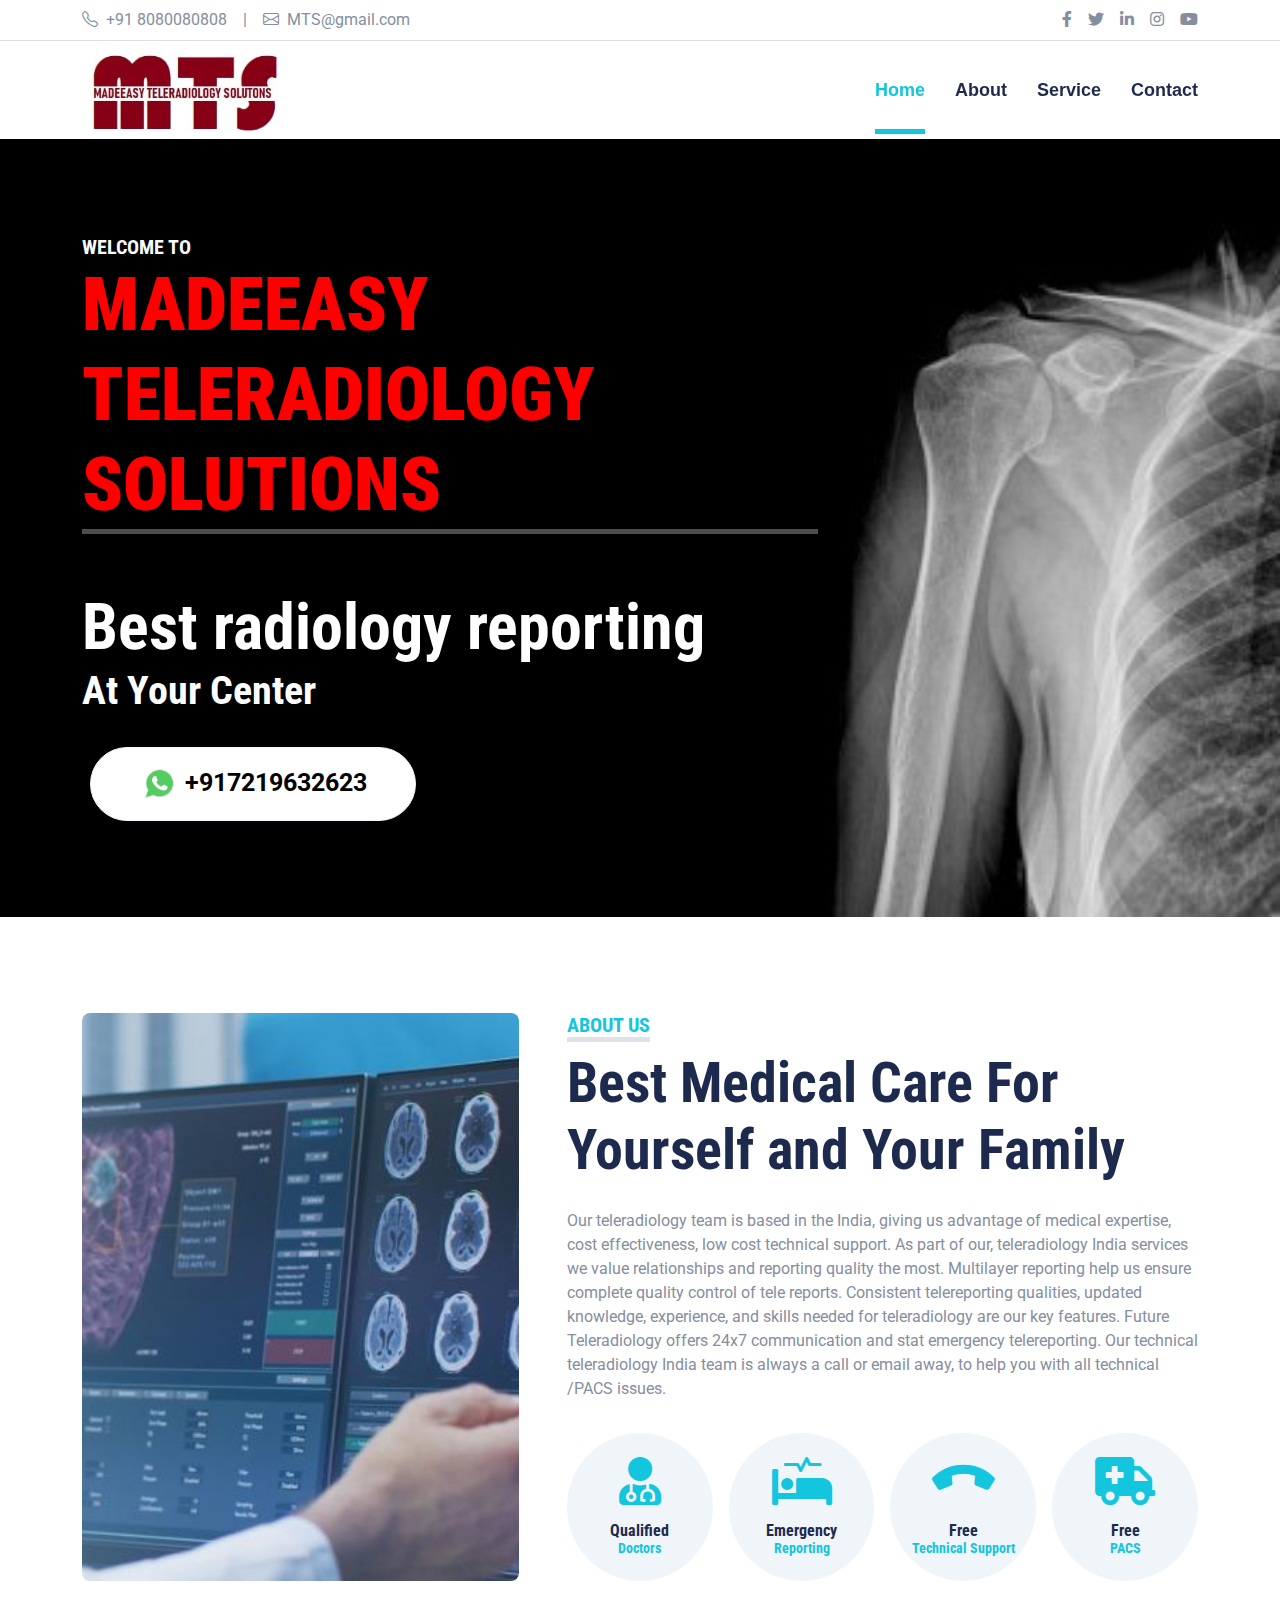
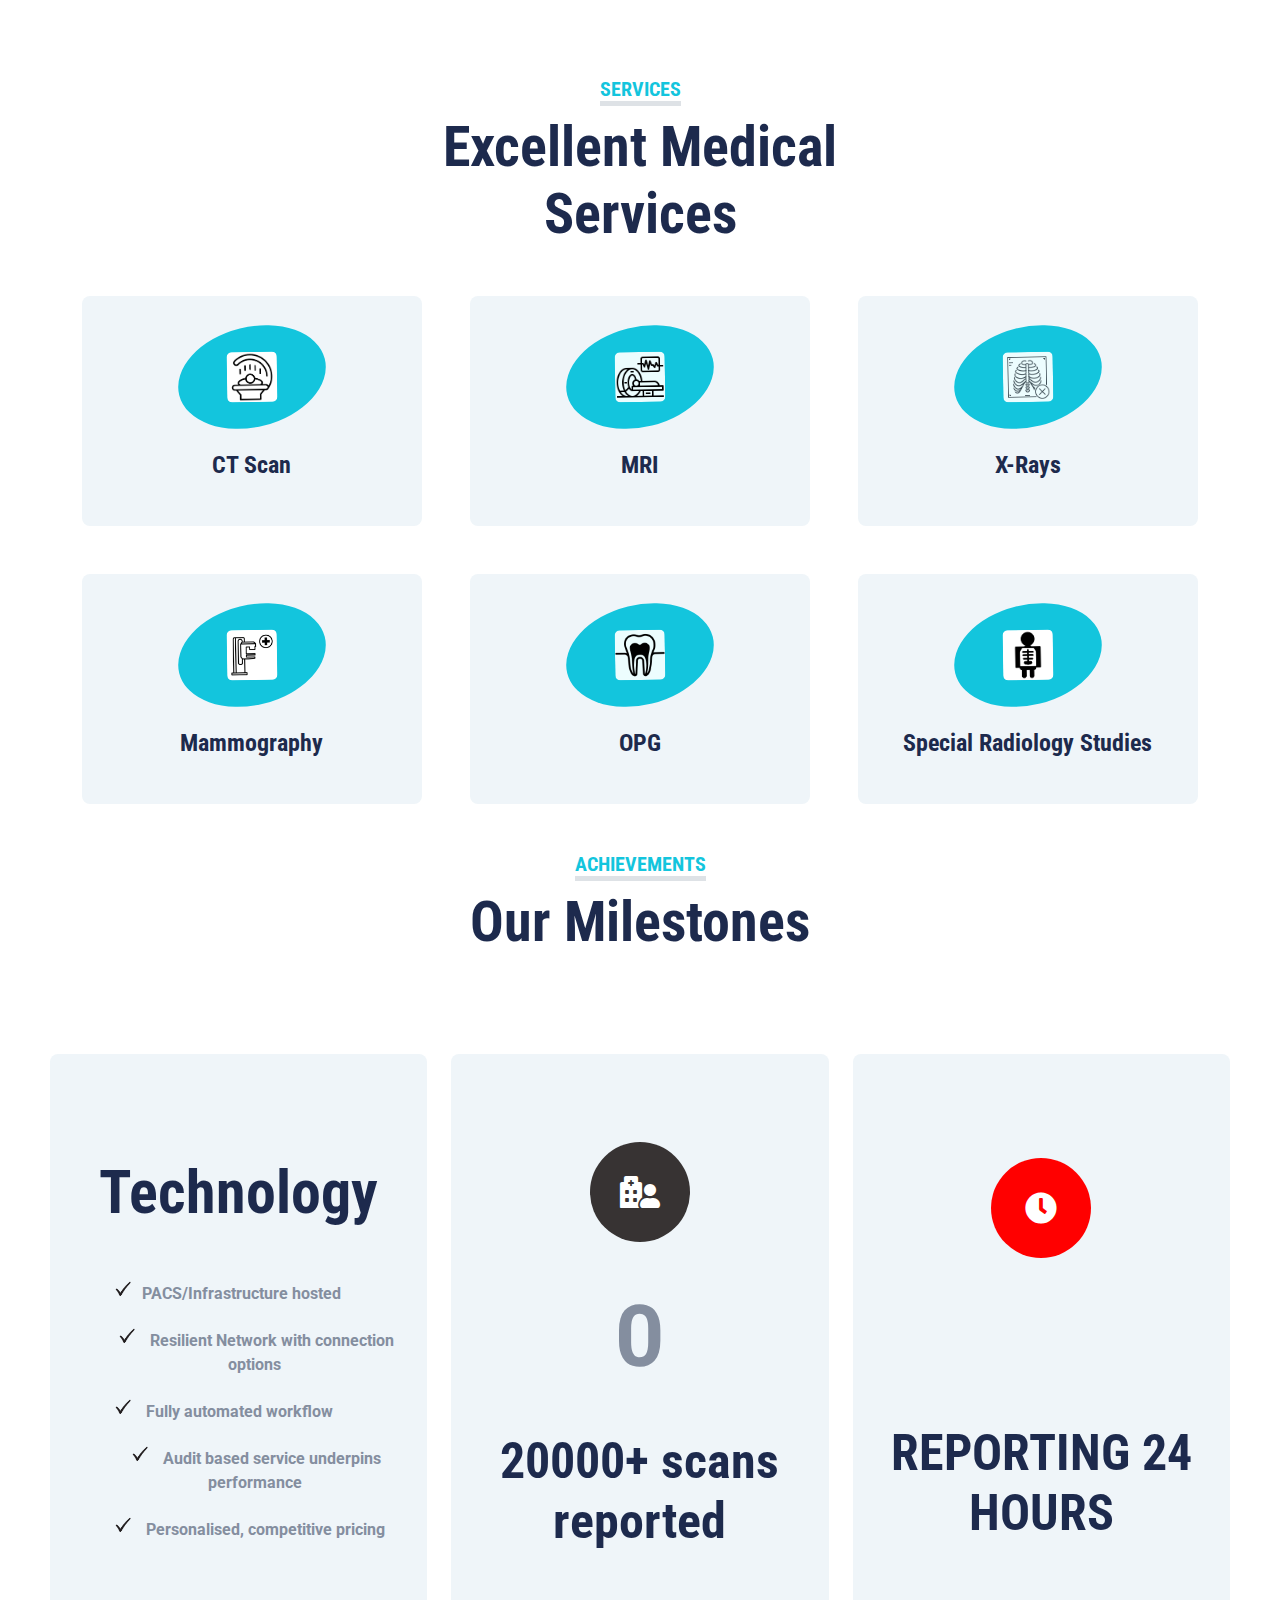
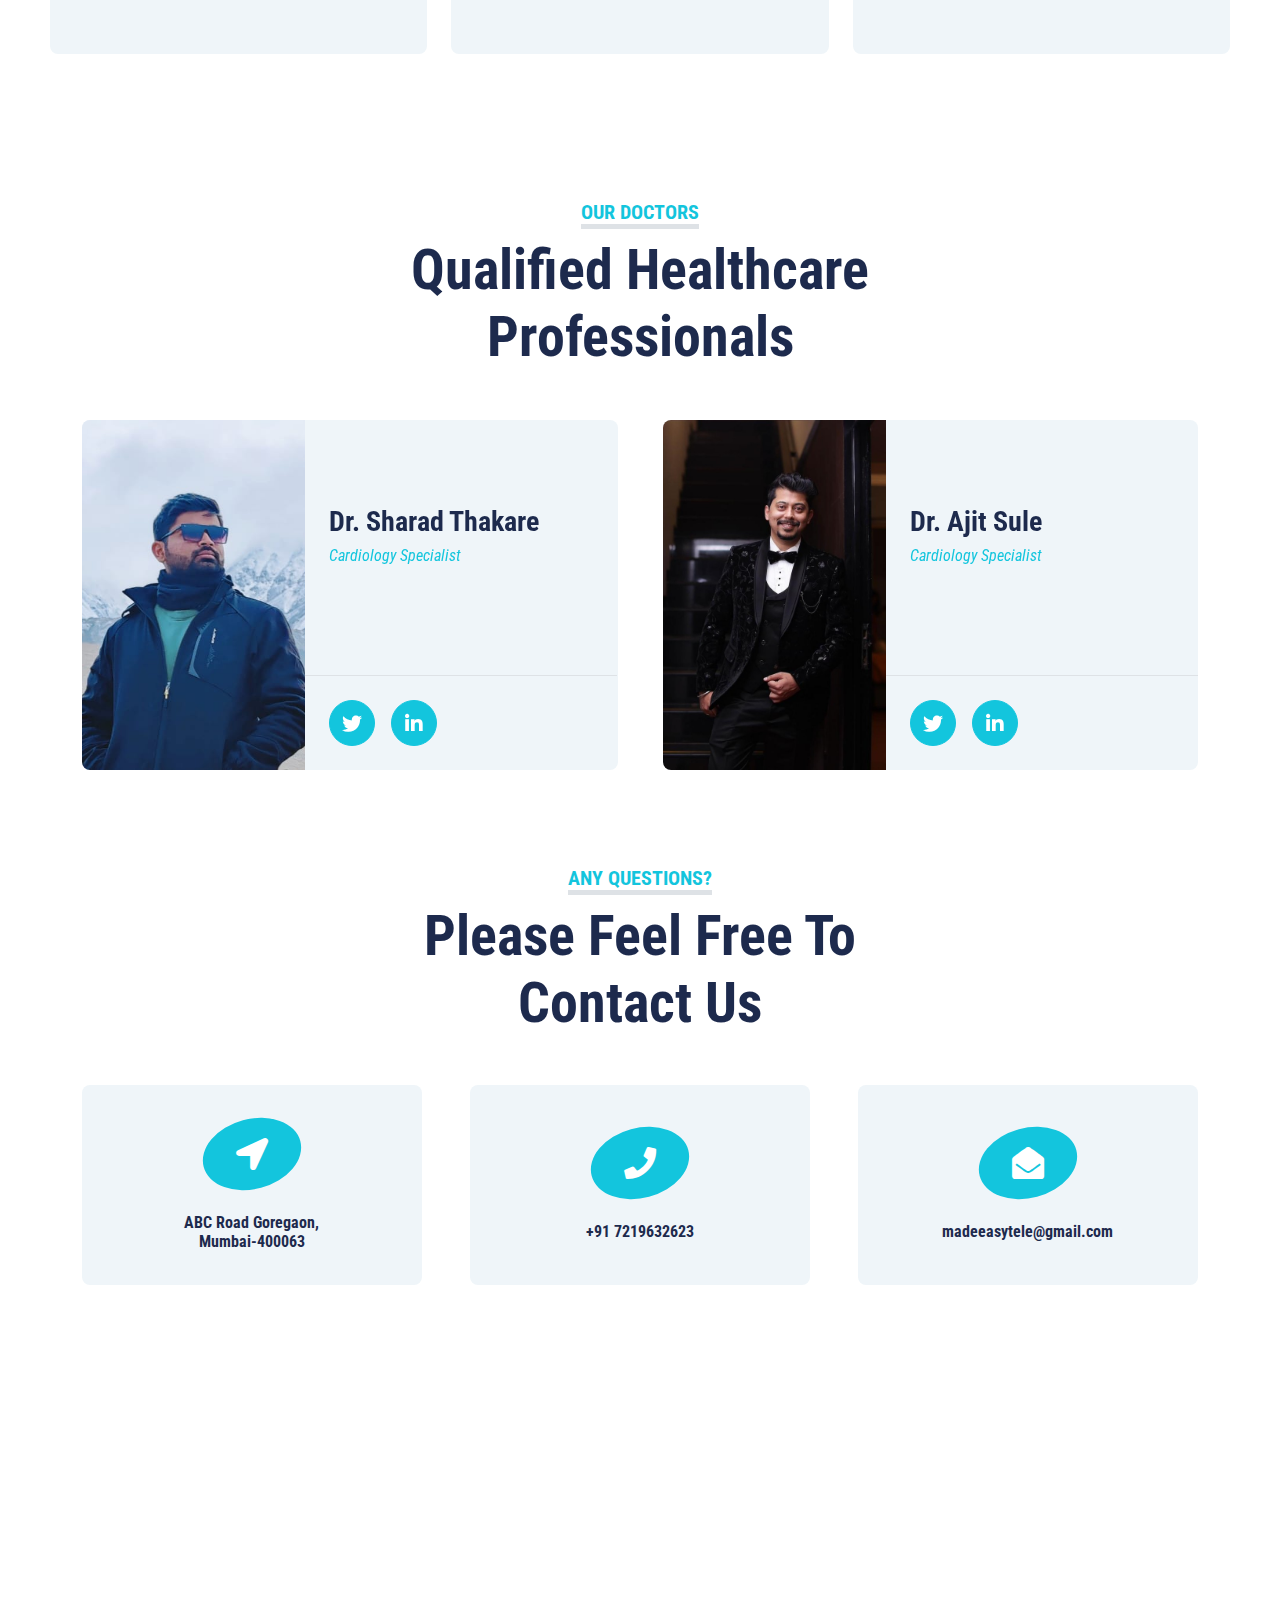
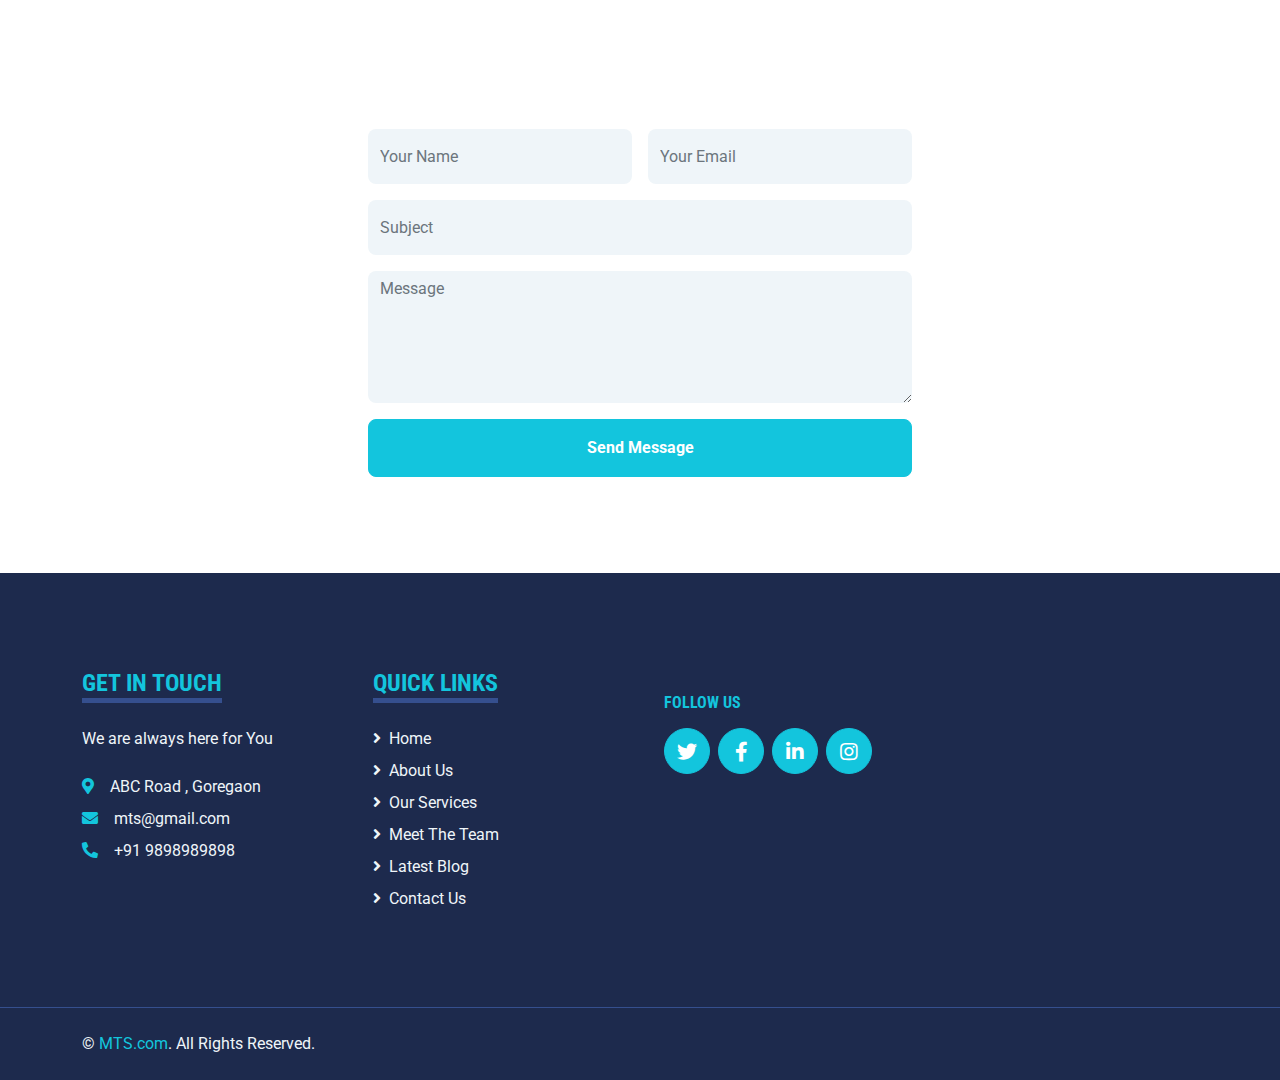
==== commit c0977660: "team images icon changes etc" ====
--- a/index.html
+++ b/index.html
@@ -158,19 +158,20 @@
                         <div class="col-sm-3 col-6">
                             <div class="bg-light text-center rounded-circle py-4">
                                 <i class="fa fa-3x fa-procedures text-primary mb-3"></i>
-                                <h6 class="mb-0">Emergency<small class="d-block text-primary">Services</small></h6>
+                                <h6 class="mb-0">Emergency<small class="d-block text-primary">Reporting</small></h6>
                             </div>
                         </div>
                         <div class="col-sm-3 col-6">
                             <div class="bg-light text-center rounded-circle py-4">
-                                <i class="fa fa-3x fa-microscope text-primary mb-3"></i>
-                                <h6 class="mb-0">Accurate<small class="d-block text-primary">Testing</small></h6>
+                                <i class="fa fa-3x fa-phone text-primary mb-3 " style="transform: rotate(-135deg);"
+                                ></i>
+                                <h6 class="mb-0">Free<small class="d-block text-primary">Technical Support</small></h6>
                             </div>
                         </div>
                         <div class="col-sm-3 col-6">
                             <div class="bg-light text-center rounded-circle py-4">
                                 <i class="fa fa-3x fa-ambulance text-primary mb-3"></i>
-                                <h6 class="mb-0">Free<small class="d-block text-primary">Ambulance</small></h6>
+                                <h6 class="mb-0">Free<small class="d-block text-primary">PACS</small></h6>
                             </div>
                         </div>
                     </div>
@@ -193,7 +194,7 @@
                     <div
                         class="service-item bg-light rounded d-flex flex-column align-items-center justify-content-center text-center">
                         <div class="service-icon mb-4">
-                            <img src="./img/ct.png"
+                            <img src="./img/CTicon.png"
                             style="width: 50px;border-radius:5px; background-color:rgb(236, 253, 254); transform: rotate(13deg);"
                             alt="">
                         </div>
@@ -223,7 +224,7 @@
                     <div
                         class="service-item bg-light rounded d-flex flex-column align-items-center justify-content-center text-center">
                         <div class="service-icon mb-4">
-                            <img src="./img/ct.png"
+                            <img src="./img/xrayicon.png"
                                 style="width: 50px;border-radius:5px; background-color:rgb(236, 253, 254); transform: rotate(13deg);"
                                 alt="">
                         </div>
@@ -238,7 +239,7 @@
                     <div
                         class="service-item bg-light rounded d-flex flex-column align-items-center justify-content-center text-center">
                         <div class="service-icon mb-4">
-                            <img src="./img/ct.png"
+                            <img src="./img/mammography.png"
                                 style="width: 50px;border-radius:5px; background-color:rgb(236, 253, 254); transform: rotate(13deg);"
                                 alt="">
                         </div>
@@ -253,7 +254,7 @@
                     <div
                         class="service-item bg-light rounded d-flex flex-column align-items-center justify-content-center text-center">
                         <div class="service-icon mb-4">
-                            <img src="./img/ct.png"
+                            <img src="./img/opg.png"
                             style="width: 50px;border-radius:5px; background-color:rgb(236, 253, 254); transform: rotate(13deg);"
                             alt="">
                         </div>
@@ -268,7 +269,7 @@
                     <div
                         class="service-item bg-light rounded d-flex flex-column align-items-center justify-content-center text-center">
                         <div class="service-icon mb-4">
-                            <img src="./img/ct.png"
+                            <img src="./img/radIcon.png"
                                 style="width: 50px;border-radius:5px; background-color:rgb(236, 253, 254); transform: rotate(13deg);"
                                 alt="">
                         </div>
@@ -358,20 +359,17 @@
                 <div class="team-item">
                     <div class="row g-0 bg-light rounded overflow-hidden">
                         <div class="col-12 col-sm-5 h-100">
-                            <img class="img-fluid h-100" src="img/team-1.jpg" style="object-fit: cover;">
+                            <img class="img-fluid h-100" src="img/dr1.jpeg" style="object-fit: cover;">
                         </div>
                         <div class="col-12 col-sm-7 h-100 d-flex flex-column">
                             <div class="mt-auto p-4">
-                                <h3>Doctor Name</h3>
+                                <h3>Dr. Sharad Thakare</h3>
                                 <h6 class="fw-normal fst-italic text-primary mb-4">Cardiology Specialist</h6>
-                                <p class="m-0">Dolor lorem eos dolor duo eirmod sea. Dolor sit magna rebum clita rebum
-                                    dolor</p>
+                               
                             </div>
                             <div class="d-flex mt-auto border-top p-4">
                                 <a class="btn btn-lg btn-primary btn-lg-square rounded-circle me-3" href="#"><i
                                         class="fab fa-twitter"></i></a>
-                                <a class="btn btn-lg btn-primary btn-lg-square rounded-circle me-3" href="#"><i
-                                        class="fab fa-facebook-f"></i></a>
                                 <a class="btn btn-lg btn-primary btn-lg-square rounded-circle" href="#"><i
                                         class="fab fa-linkedin-in"></i></a>
                             </div>
@@ -381,49 +379,24 @@
                 <div class="team-item">
                     <div class="row g-0 bg-light rounded overflow-hidden">
                         <div class="col-12 col-sm-5 h-100">
-                            <img class="img-fluid h-100" src="img/team-2.jpg" style="object-fit: cover;">
+                            <img class="img-fluid h-100" src="img/dr2.jpeg" style="object-fit: cover;">
                         </div>
                         <div class="col-12 col-sm-7 h-100 d-flex flex-column">
                             <div class="mt-auto p-4">
-                                <h3>Doctor Name</h3>
+                                <h3>Dr. Ajit Sule</h3>
                                 <h6 class="fw-normal fst-italic text-primary mb-4">Cardiology Specialist</h6>
-                                <p class="m-0">Dolor lorem eos dolor duo eirmod sea. Dolor sit magna rebum clita rebum
-                                    dolor</p>
+                               
                             </div>
                             <div class="d-flex mt-auto border-top p-4">
                                 <a class="btn btn-lg btn-primary btn-lg-square rounded-circle me-3" href="#"><i
-                                        class="fab fa-twitter"></i></a>
-                                <a class="btn btn-lg btn-primary btn-lg-square rounded-circle me-3" href="#"><i
-                                        class="fab fa-facebook-f"></i></a>
-                                <a class="btn btn-lg btn-primary btn-lg-square rounded-circle" href="#"><i
-                                        class="fab fa-linkedin-in"></i></a>
-                            </div>
-                        </div>
-                    </div>
-                </div>
-                <div class="team-item">
-                    <div class="row g-0 bg-light rounded overflow-hidden">
-                        <div class="col-12 col-sm-5 h-100">
-                            <img class="img-fluid h-100" src="img/team-3.jpg" style="object-fit: cover;">
-                        </div>
-                        <div class="col-12 col-sm-7 h-100 d-flex flex-column">
-                            <div class="mt-auto p-4">
-                                <h3>Doctor Name</h3>
-                                <h6 class="fw-normal fst-italic text-primary mb-4">Cardiology Specialist</h6>
-                                <p class="m-0">Dolor lorem eos dolor duo eirmod sea. Dolor sit magna rebum clita rebum
-                                    dolor</p>
-                            </div>
-                            <div class="d-flex mt-auto border-top p-4">
-                                <a class="btn btn-lg btn-primary btn-lg-square rounded-circle me-3" href="#"><i
-                                        class="fab fa-twitter"></i></a>
-                                <a class="btn btn-lg btn-primary btn-lg-square rounded-circle me-3" href="#"><i
-                                        class="fab fa-facebook-f"></i></a>
-                                <a class="btn btn-lg btn-primary btn-lg-square rounded-circle" href="#"><i
-                                        class="fab fa-linkedin-in"></i></a>
-                            </div>
-                        </div>
-                    </div>
-                </div>
+                                    class="fab fa-twitter"></i></a>
+                            <a class="btn btn-lg btn-primary btn-lg-square rounded-circle" href="#"><i
+                                    class="fab fa-linkedin-in"></i></a>
+                            </div>
+                        </div>
+                    </div>
+                </div>
+                
             </div>
         </div>
     </div>
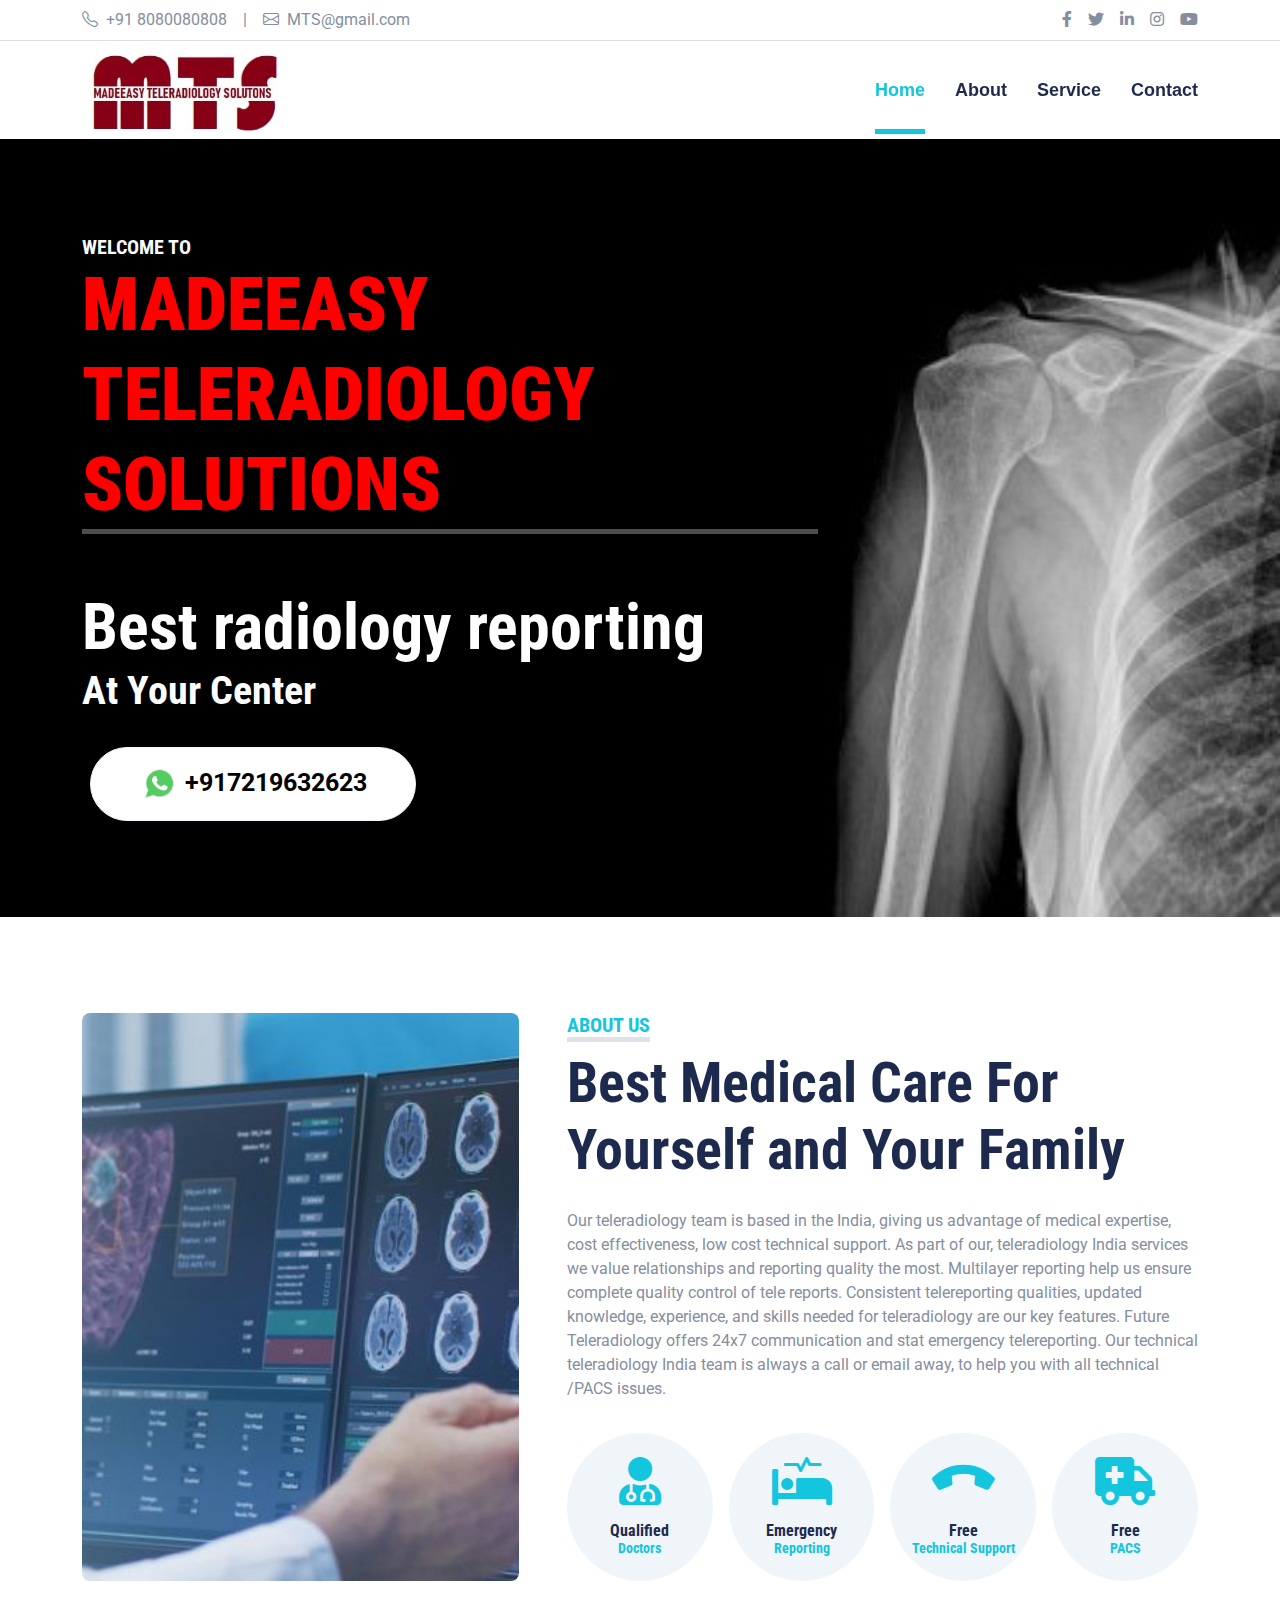
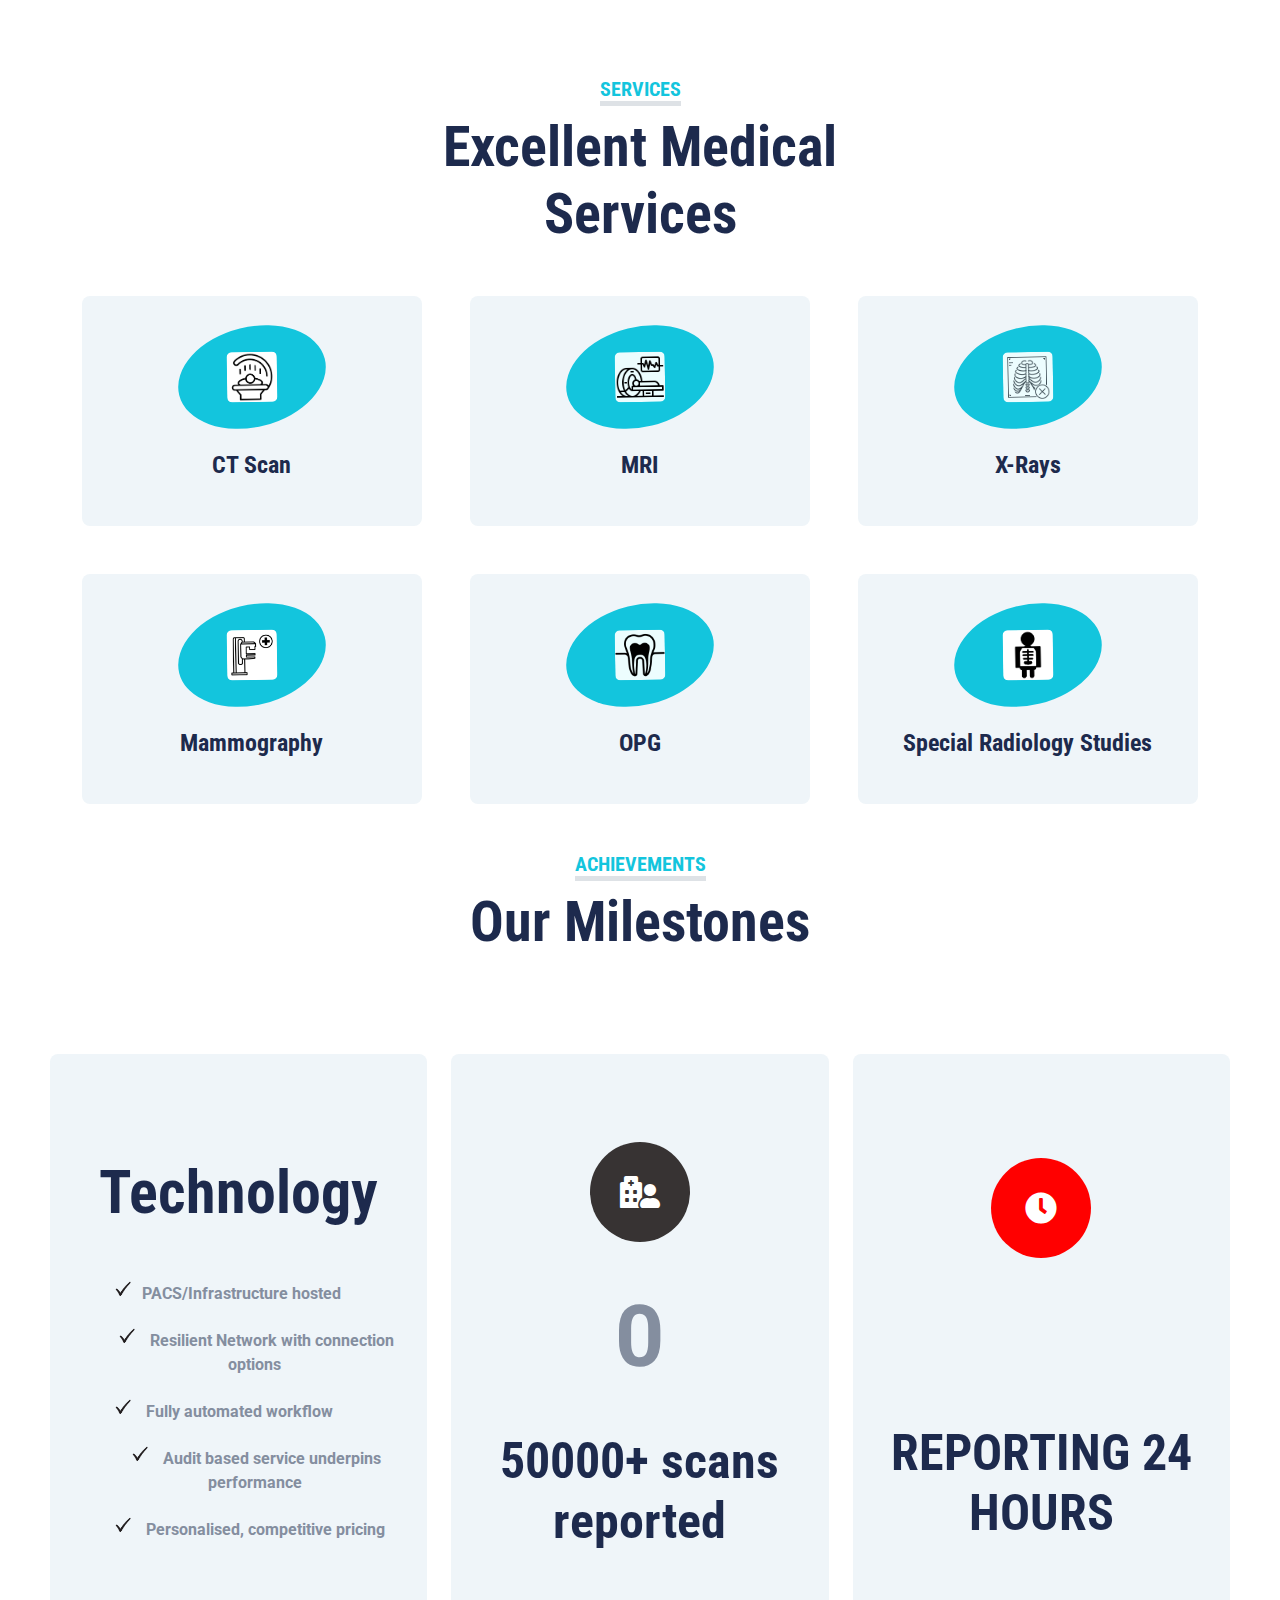
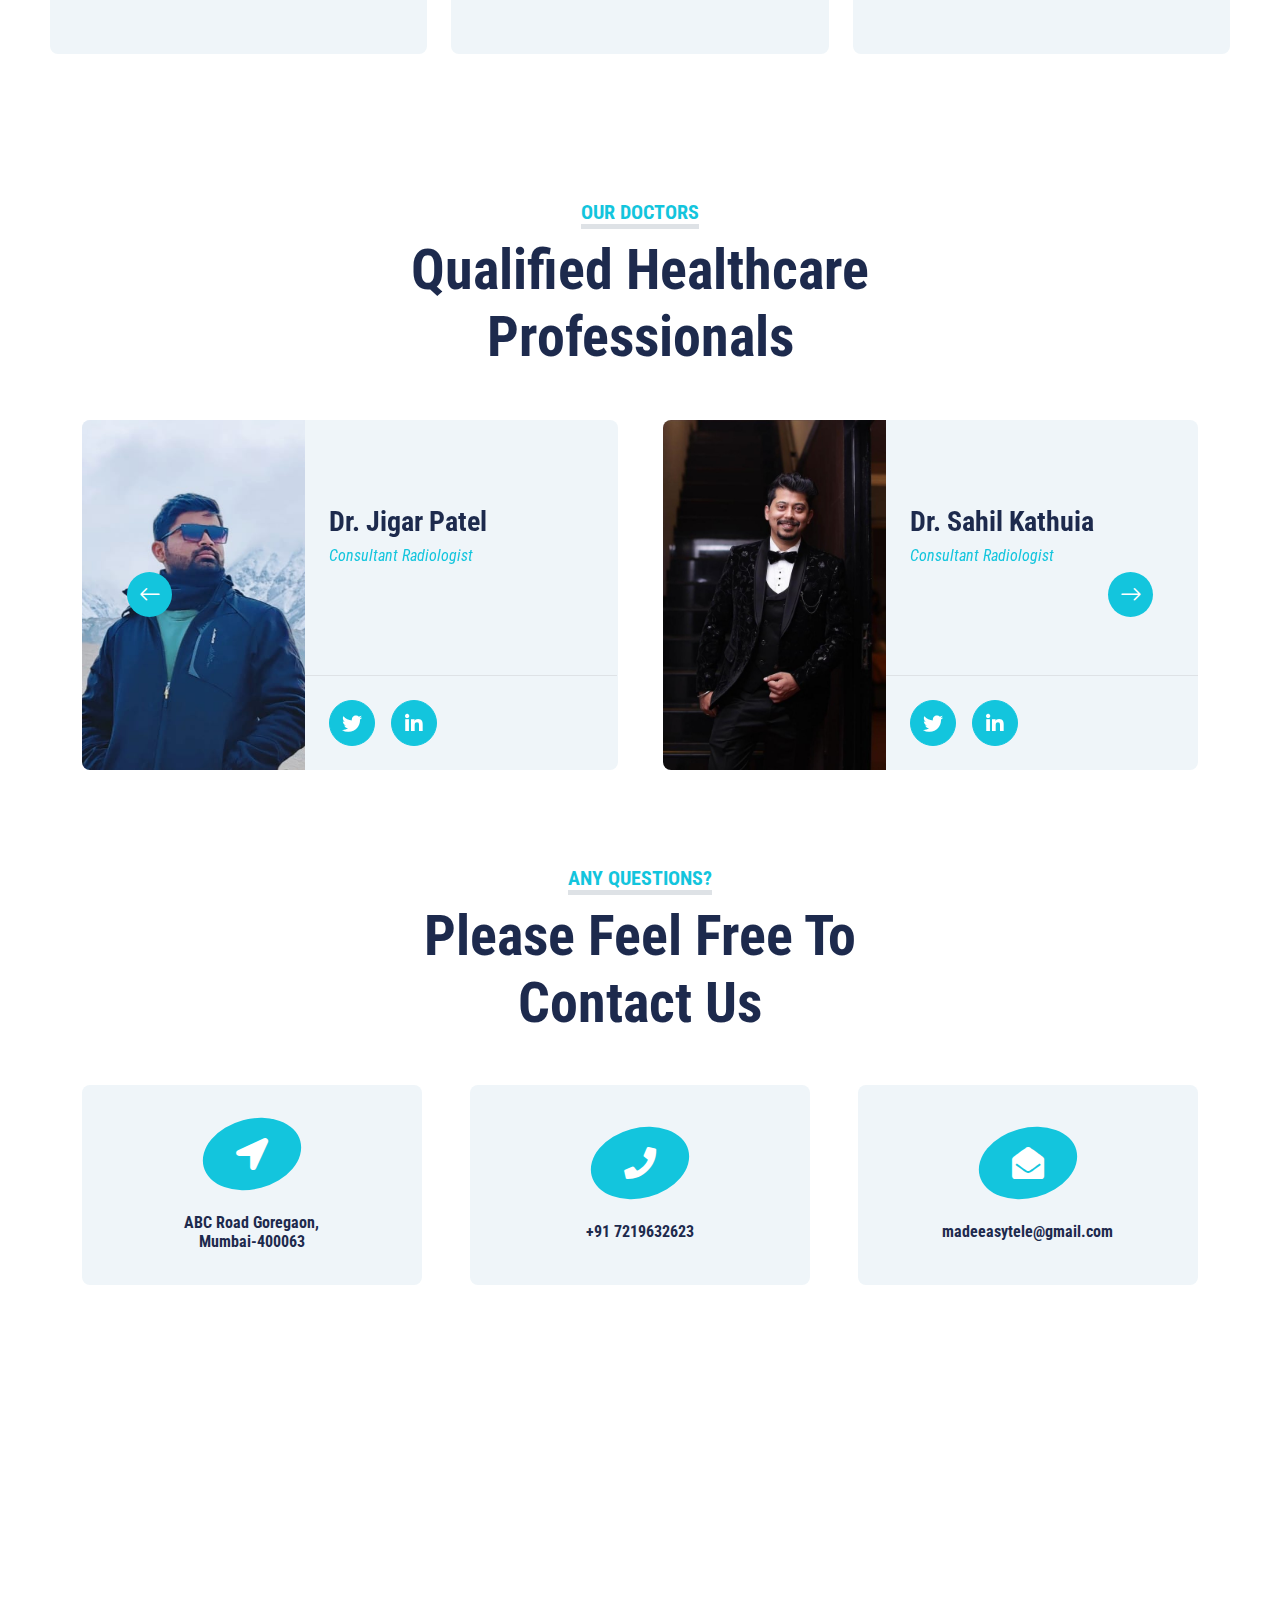
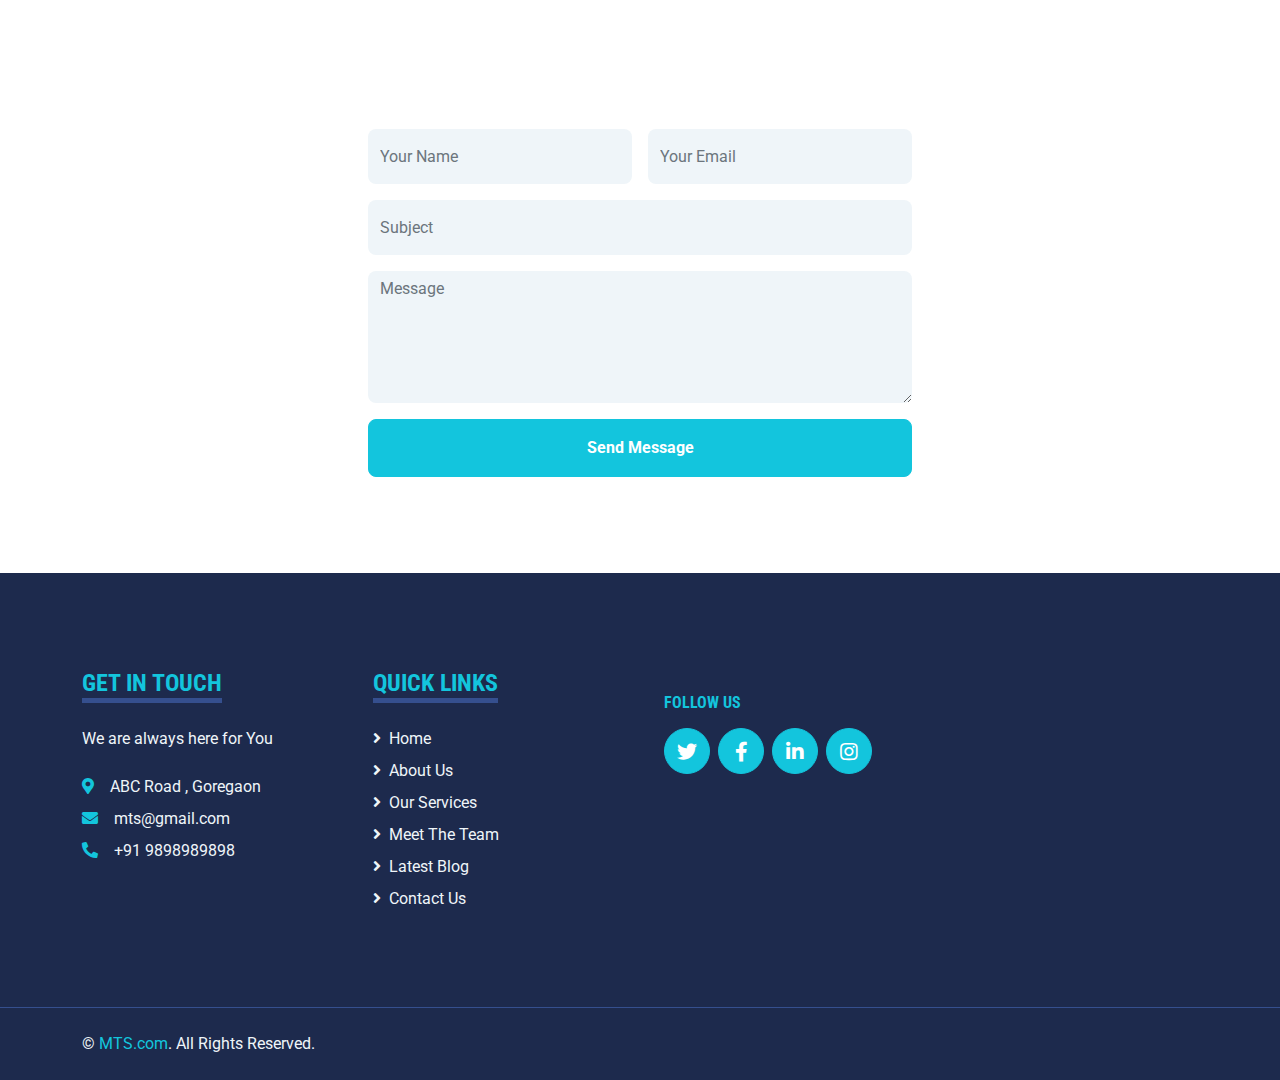
==== commit d6750e51: "new dr images and 50000 reports changes" ====
--- a/index.html
+++ b/index.html
@@ -321,7 +321,7 @@
                                     <span class="count">0</span>
                                 </li>
 
-                                <h4 class="mb-3" style="font-size: 50px;">20000+ scans reported</h4>
+                                <h4 class="mb-3" style="font-size: 50px;">50000+ scans reported</h4>
                             </div>
                         </div>
                         <div class="col-lg-4 col-md-6" style="margin: 40px 0 0 0;">
@@ -363,8 +363,8 @@
                         </div>
                         <div class="col-12 col-sm-7 h-100 d-flex flex-column">
                             <div class="mt-auto p-4">
-                                <h3>Dr. Sharad Thakare</h3>
-                                <h6 class="fw-normal fst-italic text-primary mb-4">Cardiology Specialist</h6>
+                                <h3>Dr. Jigar Patel</h3>
+                                <h6 class="fw-normal fst-italic text-primary mb-4">Consultant Radiologist</h6>
                                
                             </div>
                             <div class="d-flex mt-auto border-top p-4">
@@ -383,8 +383,68 @@
                         </div>
                         <div class="col-12 col-sm-7 h-100 d-flex flex-column">
                             <div class="mt-auto p-4">
-                                <h3>Dr. Ajit Sule</h3>
-                                <h6 class="fw-normal fst-italic text-primary mb-4">Cardiology Specialist</h6>
+                                <h3>Dr. Sahil Kathuia</h3>
+                                <h6 class="fw-normal fst-italic text-primary mb-4">Consultant Radiologist</h6>
+                               
+                            </div>
+                            <div class="d-flex mt-auto border-top p-4">
+                                <a class="btn btn-lg btn-primary btn-lg-square rounded-circle me-3" href="#"><i
+                                    class="fab fa-twitter"></i></a>
+                            <a class="btn btn-lg btn-primary btn-lg-square rounded-circle" href="#"><i
+                                    class="fab fa-linkedin-in"></i></a>
+                            </div>
+                        </div>
+                    </div>
+                </div>
+                <div class="team-item">
+                    <div class="row g-0 bg-light rounded overflow-hidden">
+                        <div class="col-12 col-sm-5 h-100">
+                            <img class="img-fluid h-100" src="img/dr3.jpeg" style="object-fit: cover;">
+                        </div>
+                        <div class="col-12 col-sm-7 h-100 d-flex flex-column">
+                            <div class="mt-auto p-4">
+                                <h3>Dr. Eshween Kour</h3>
+                                <h6 class="fw-normal fst-italic text-primary mb-4">Consultant Radiologist</h6>
+                               
+                            </div>
+                            <div class="d-flex mt-auto border-top p-4">
+                                <a class="btn btn-lg btn-primary btn-lg-square rounded-circle me-3" href="#"><i
+                                    class="fab fa-twitter"></i></a>
+                            <a class="btn btn-lg btn-primary btn-lg-square rounded-circle" href="#"><i
+                                    class="fab fa-linkedin-in"></i></a>
+                            </div>
+                        </div>
+                    </div>
+                </div>
+                <div class="team-item">
+                    <div class="row g-0 bg-light rounded overflow-hidden">
+                        <div class="col-12 col-sm-5 h-100">
+                            <img class="img-fluid h-100" src="img/dr4.jpeg" style="object-fit: cover;">
+                        </div>
+                        <div class="col-12 col-sm-7 h-100 d-flex flex-column">
+                            <div class="mt-auto p-4">
+                                <h3>Dr. Rishita Reddy</h3>
+                                <h6 class="fw-normal fst-italic text-primary mb-4">Consultant Radiologist</h6>
+                               
+                            </div>
+                            <div class="d-flex mt-auto border-top p-4">
+                                <a class="btn btn-lg btn-primary btn-lg-square rounded-circle me-3" href="#"><i
+                                    class="fab fa-twitter"></i></a>
+                            <a class="btn btn-lg btn-primary btn-lg-square rounded-circle" href="#"><i
+                                    class="fab fa-linkedin-in"></i></a>
+                            </div>
+                        </div>
+                    </div>
+                </div>
+                <div class="team-item">
+                    <div class="row g-0 bg-light rounded overflow-hidden">
+                        <div class="col-12 col-sm-5 h-100" style="min-height: 18rem;">
+                            <img class="img-fluid h-100" src="img/dr5.JPG" style="object-fit: cover;">
+                        </div>
+                        <div class="col-12 col-sm-7 h-100 d-flex flex-column">
+                            <div class="mt-auto p-4">
+                                <h3>Dr. Nikhil Patil</h3>
+                                <h6 class="fw-normal fst-italic text-primary mb-4">Consultant Radiologist</h6>
                                
                             </div>
                             <div class="d-flex mt-auto border-top p-4">
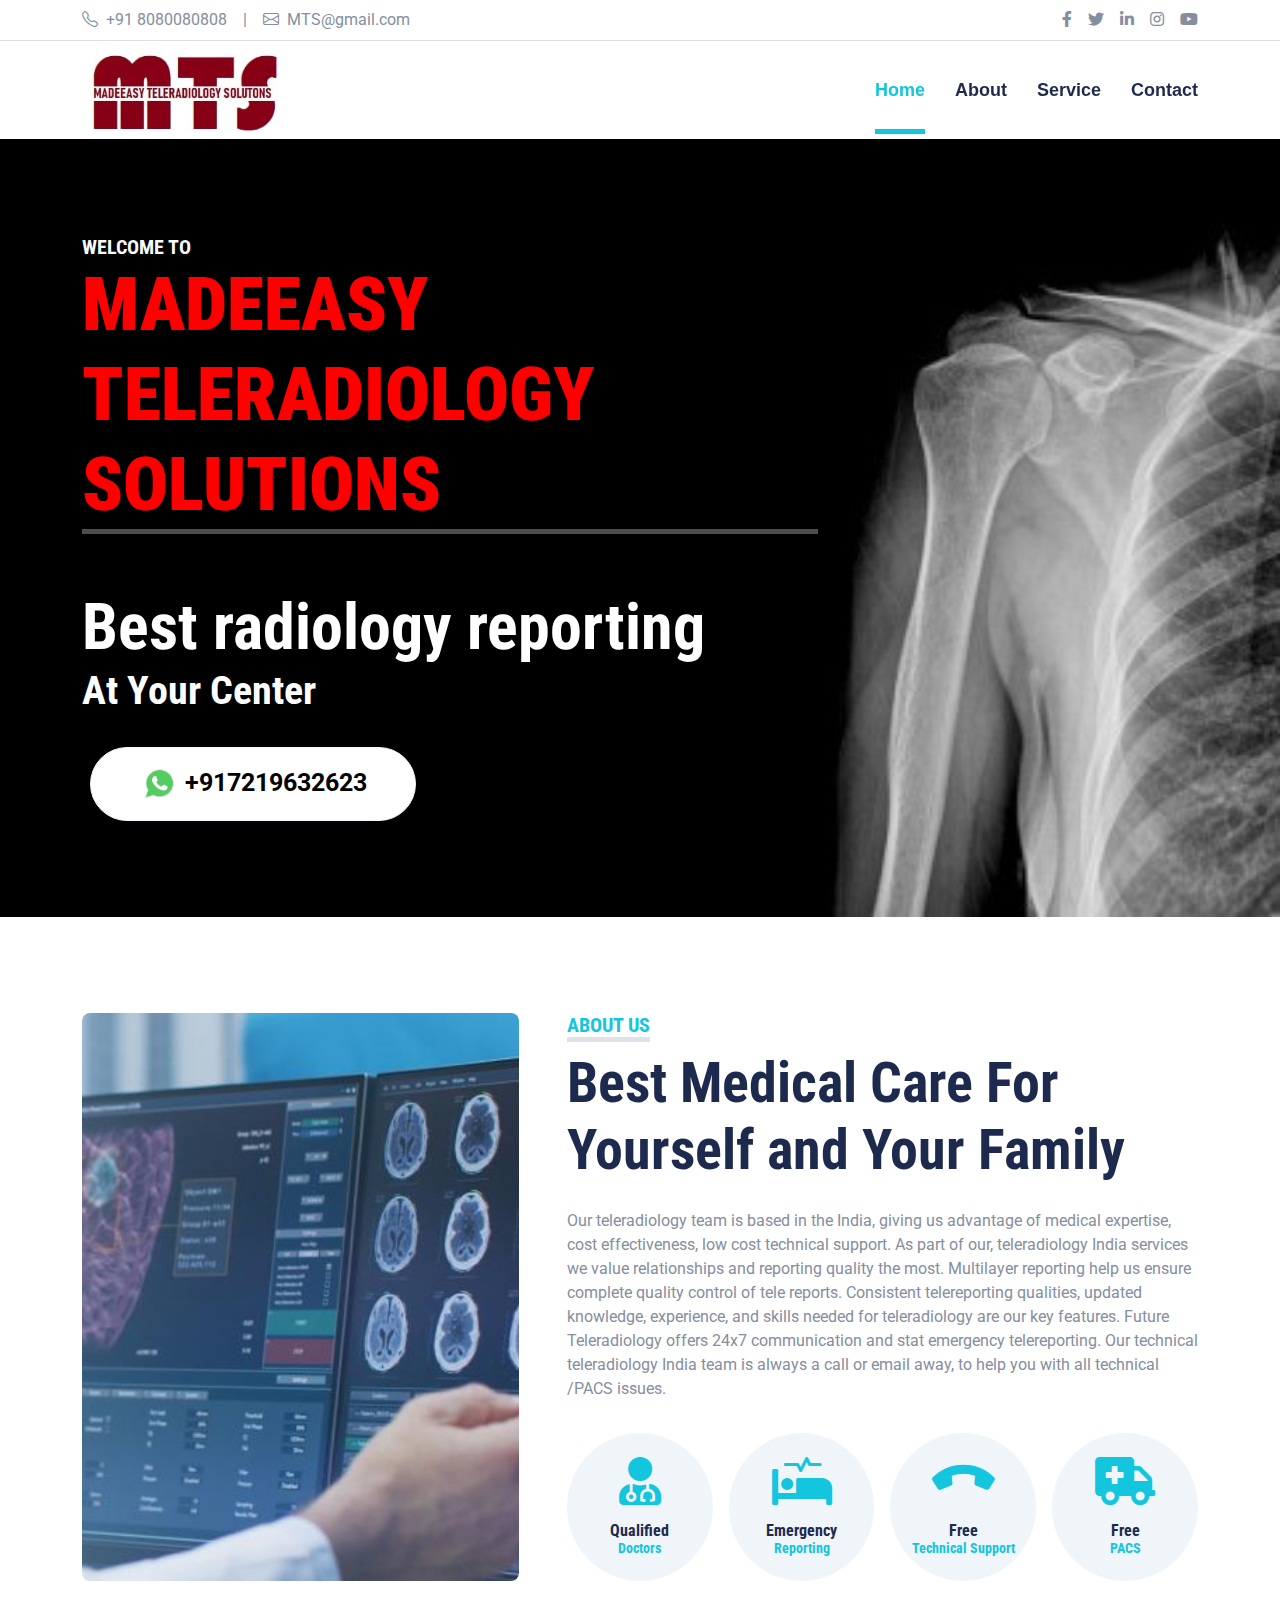
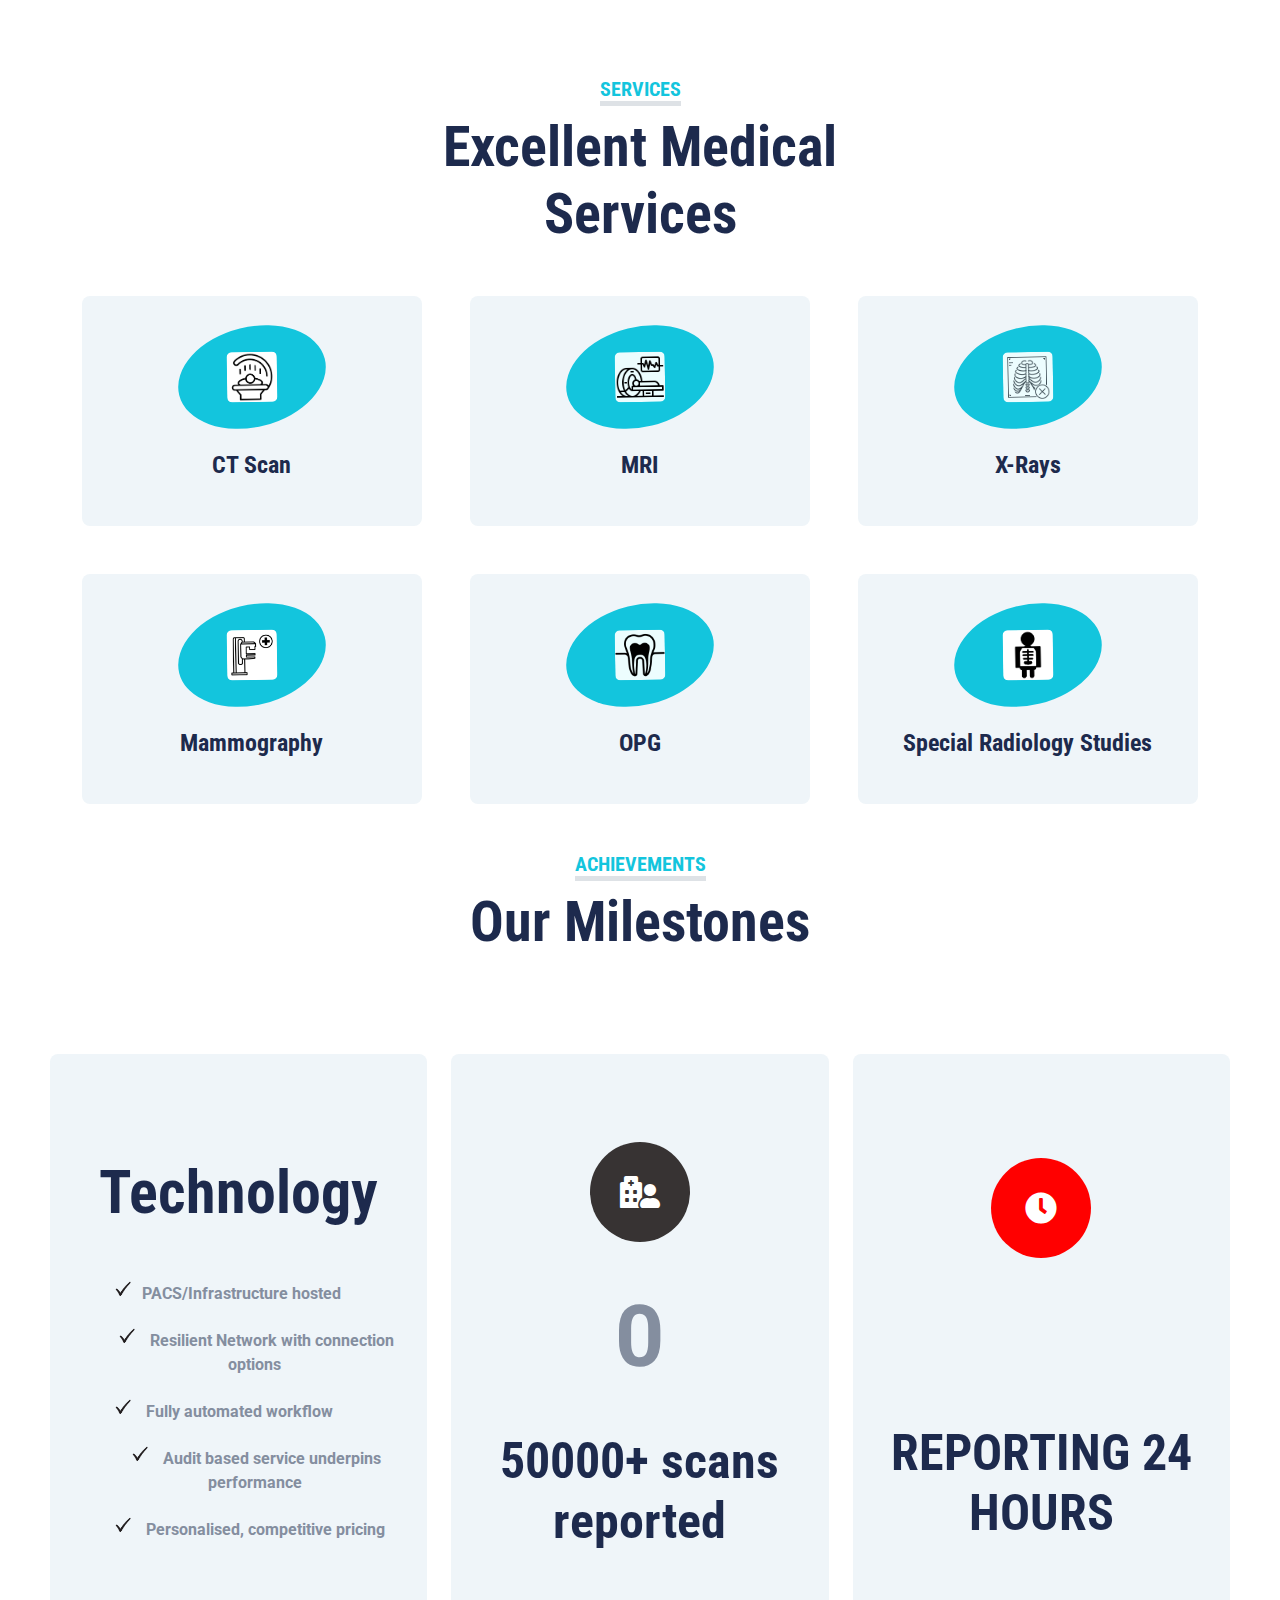
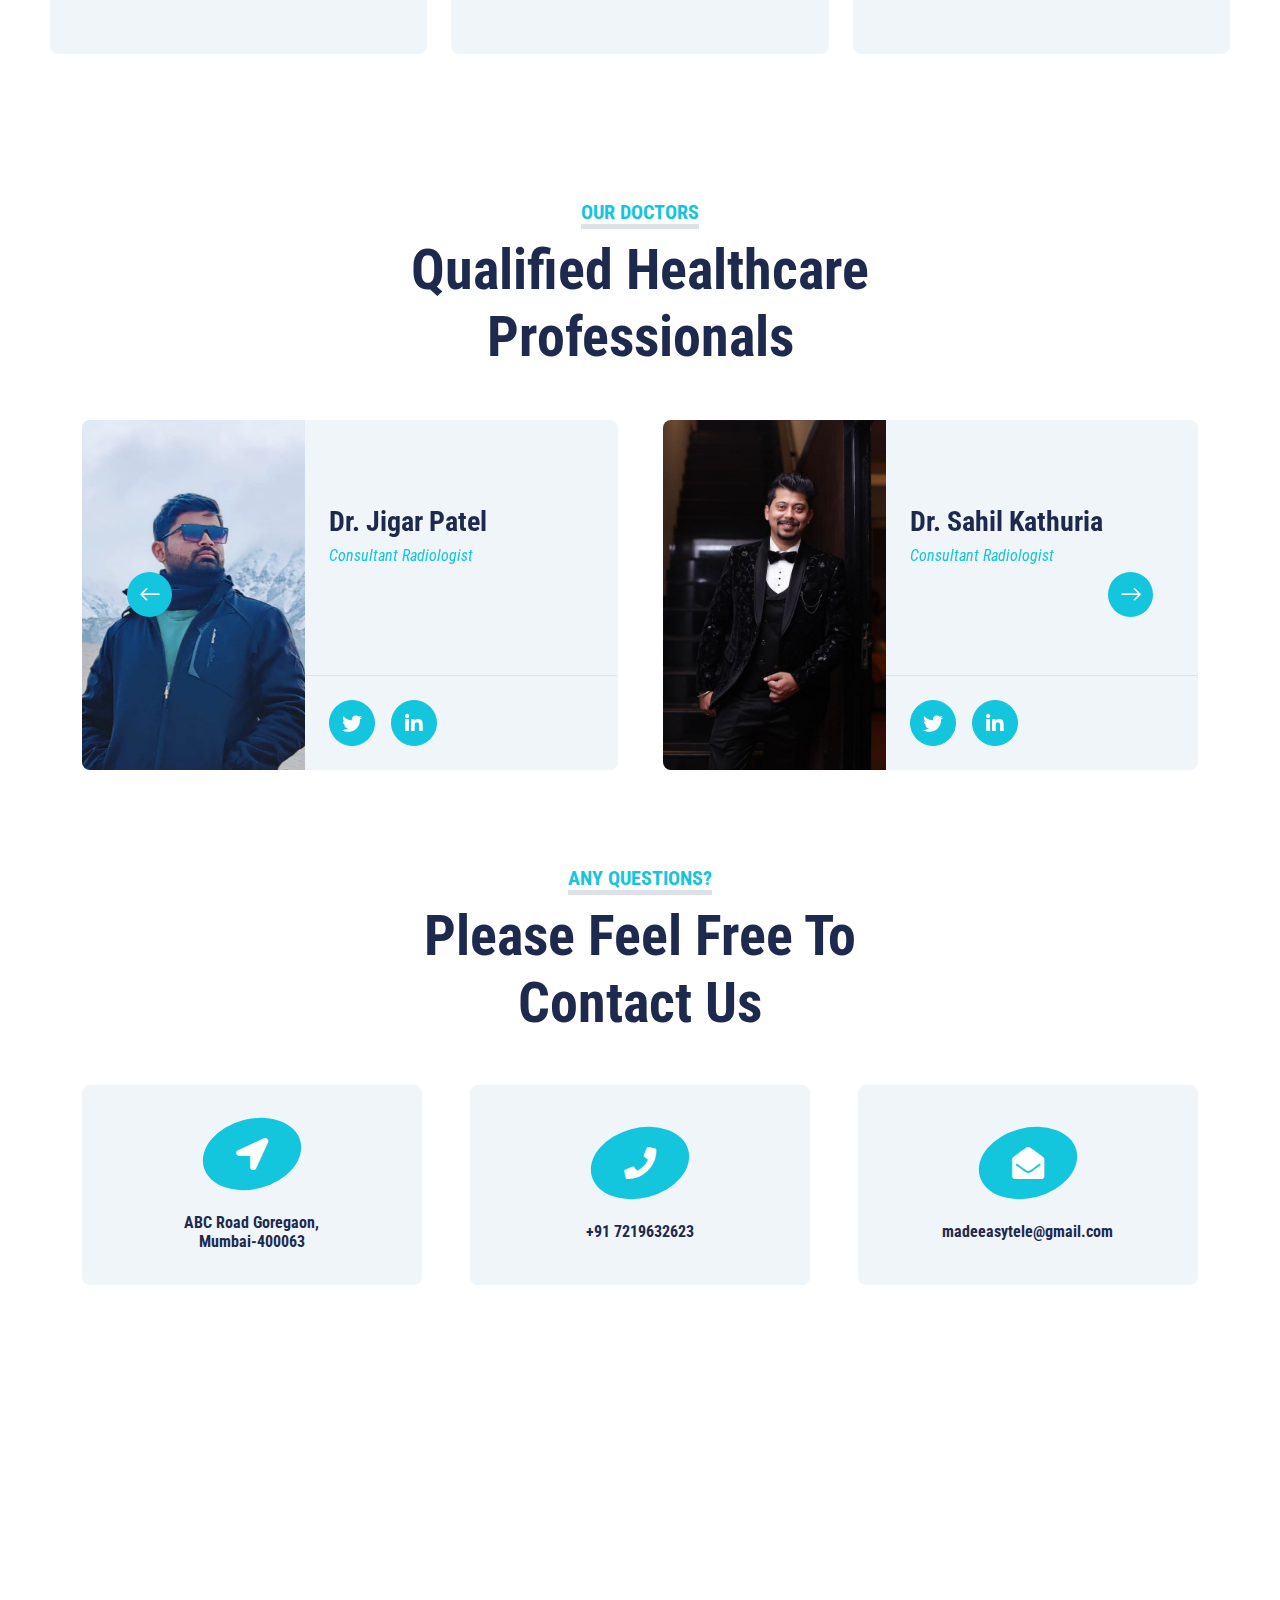
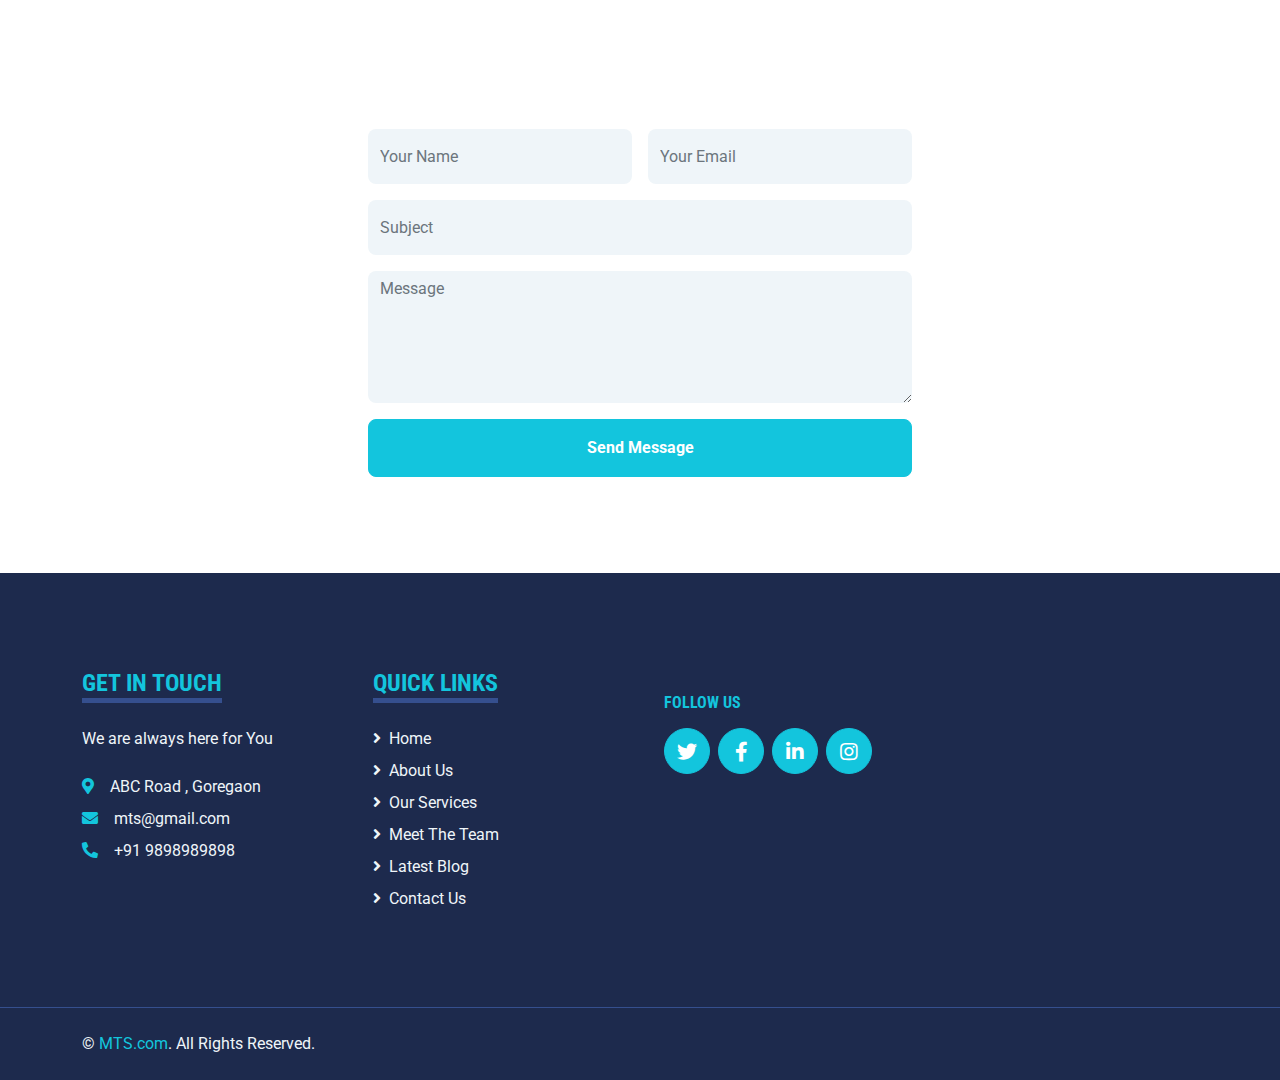
==== commit ff523913: "names update" ====
--- a/index.html
+++ b/index.html
@@ -383,7 +383,7 @@
                         </div>
                         <div class="col-12 col-sm-7 h-100 d-flex flex-column">
                             <div class="mt-auto p-4">
-                                <h3>Dr. Sahil Kathuia</h3>
+                                <h3>Dr. Sahil Kathuria</h3>
                                 <h6 class="fw-normal fst-italic text-primary mb-4">Consultant Radiologist</h6>
                                
                             </div>
@@ -403,7 +403,7 @@
                         </div>
                         <div class="col-12 col-sm-7 h-100 d-flex flex-column">
                             <div class="mt-auto p-4">
-                                <h3>Dr. Eshween Kour</h3>
+                                <h3>Dr. Ishween Kour</h3>
                                 <h6 class="fw-normal fst-italic text-primary mb-4">Consultant Radiologist</h6>
                                
                             </div>
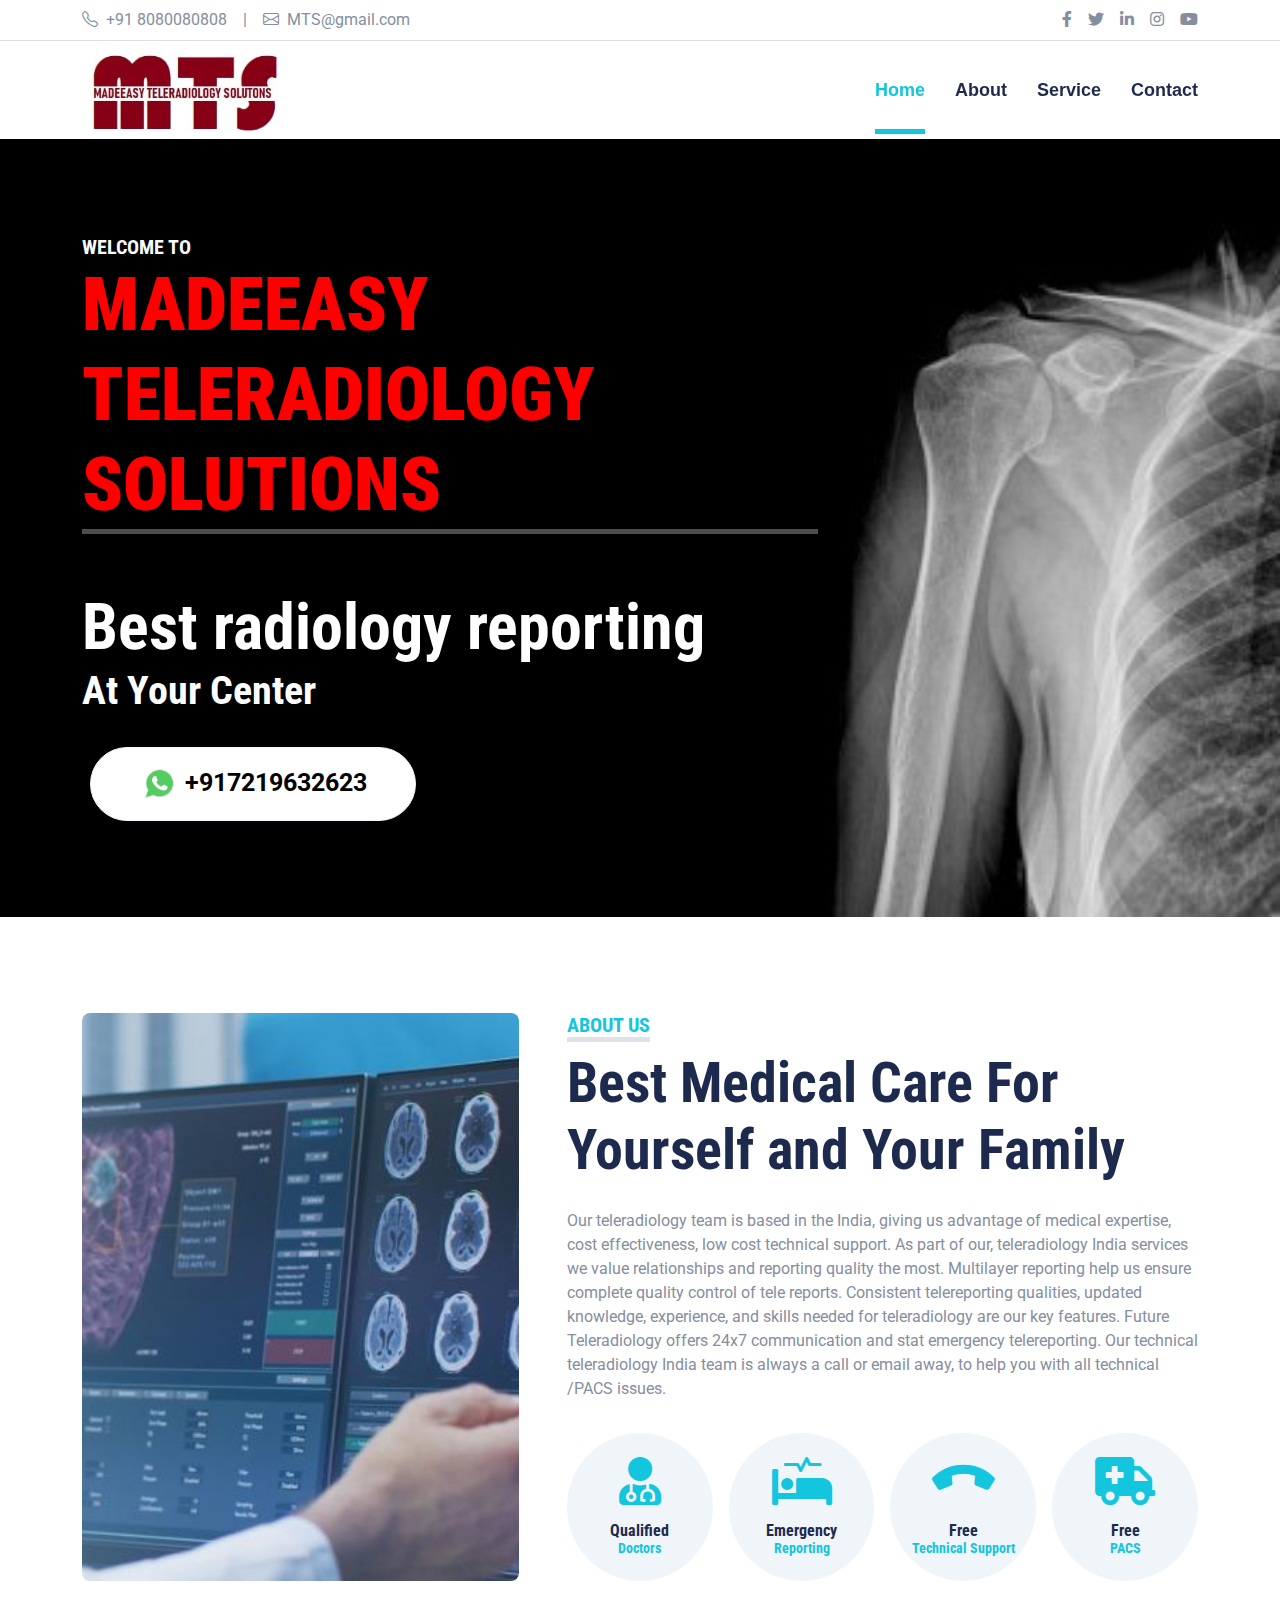
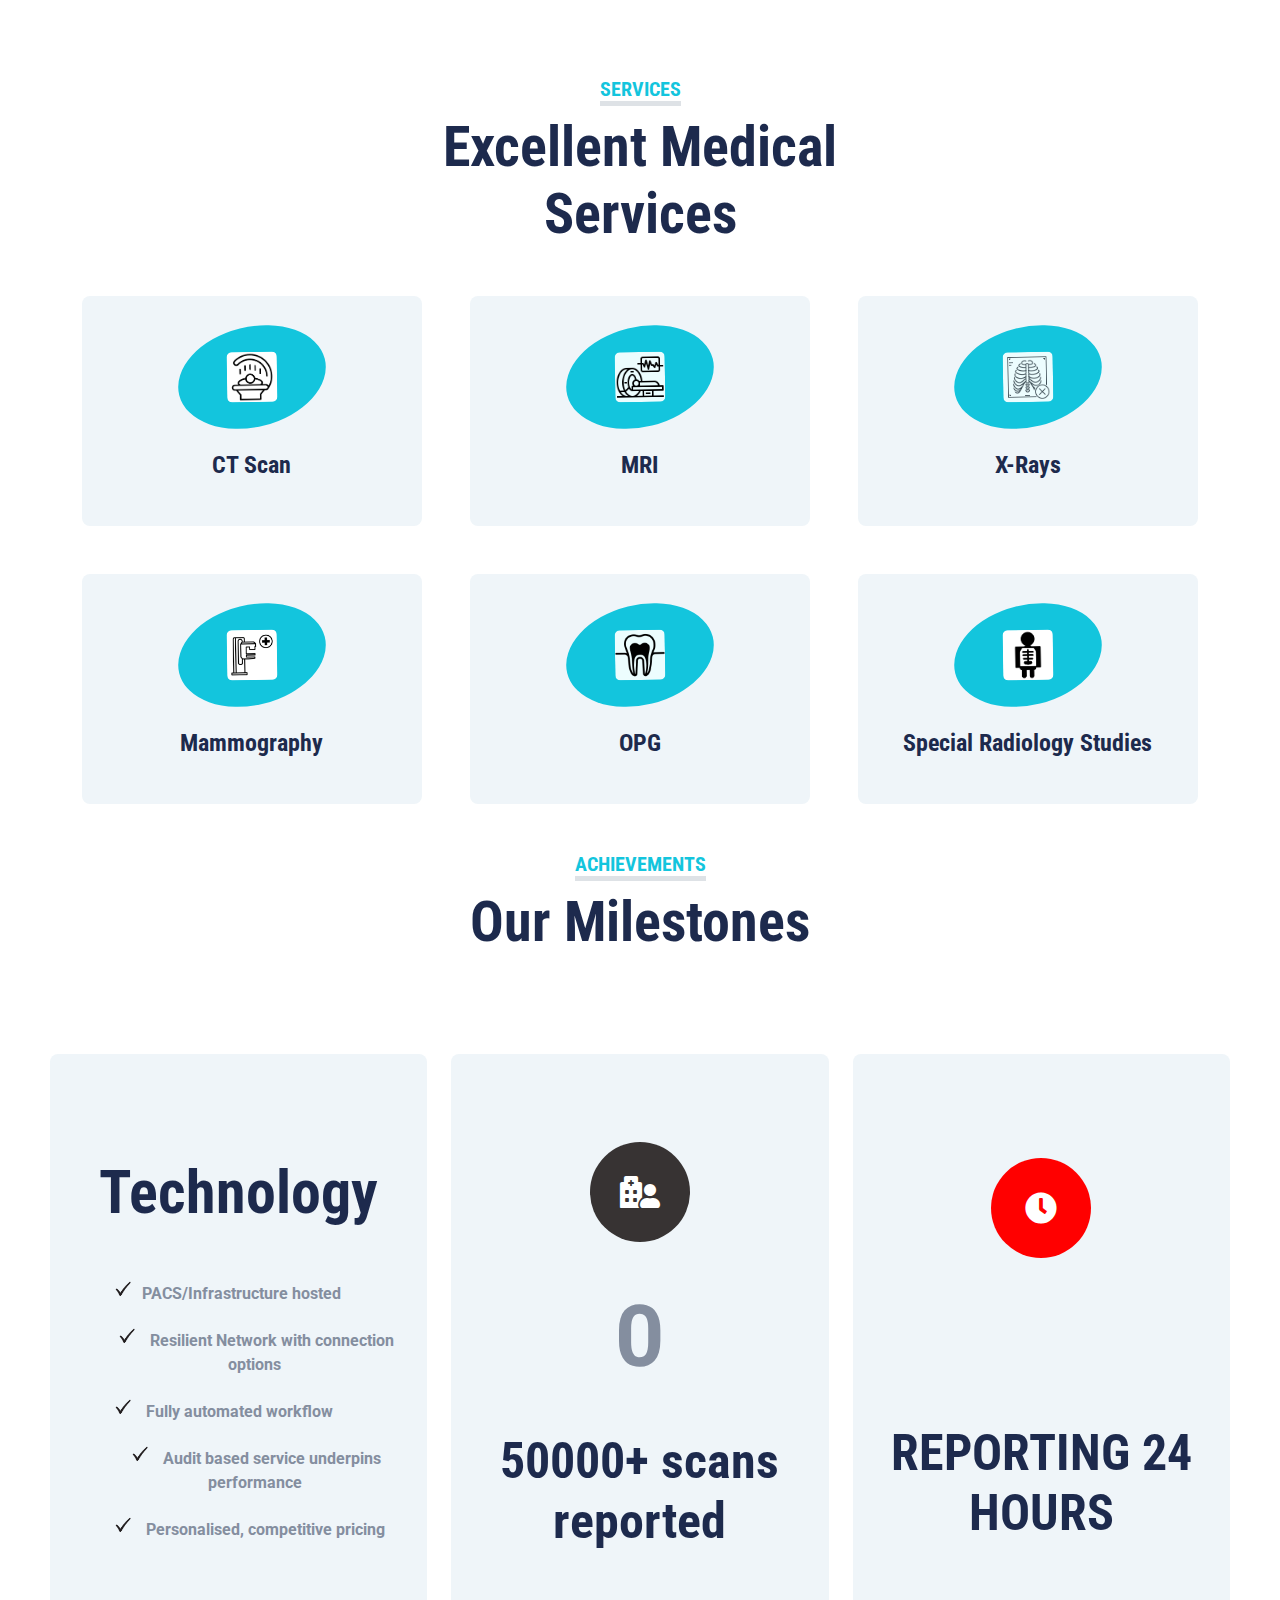
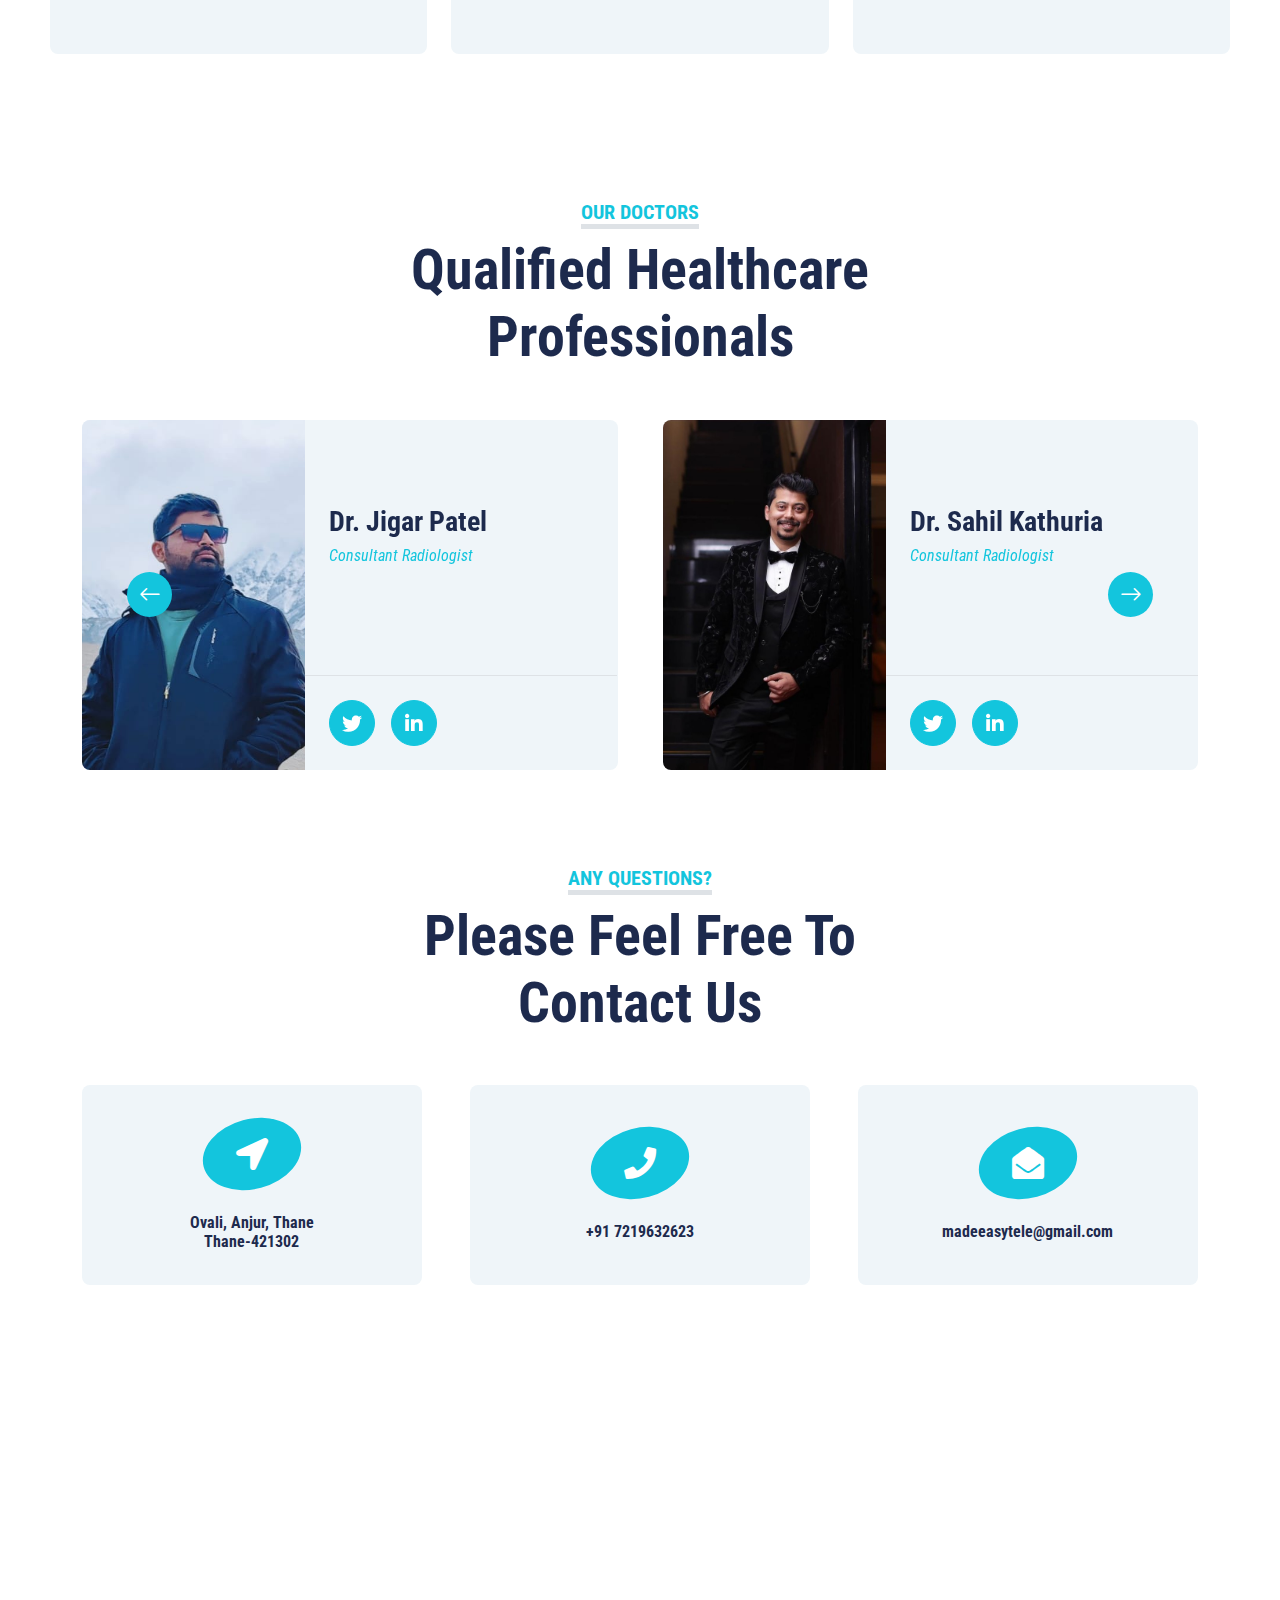
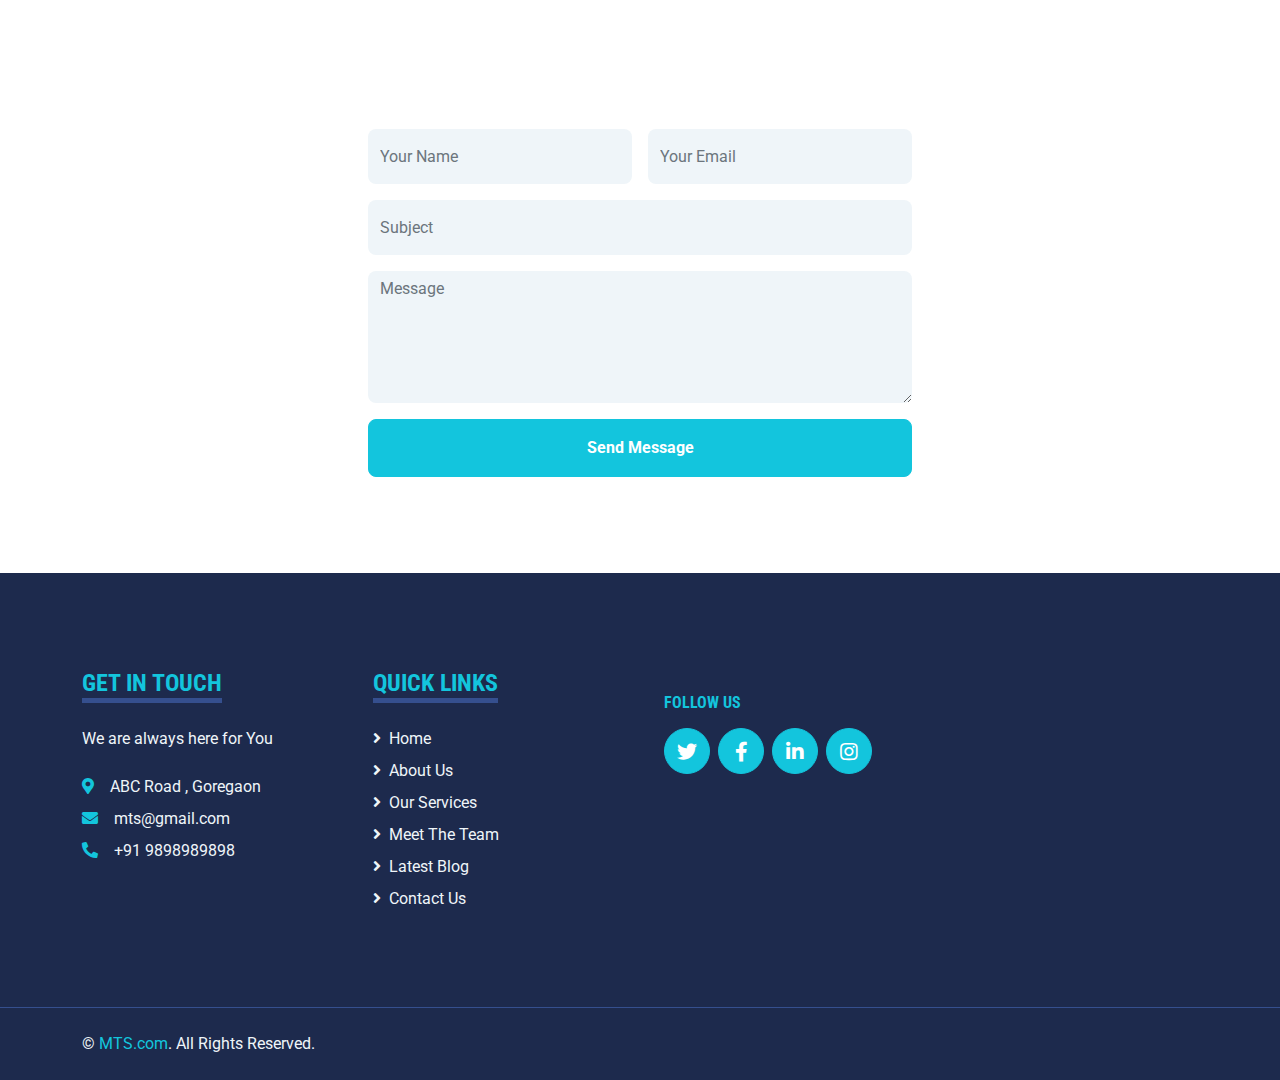
==== commit 361810e0: "address updated" ====
--- a/index.html
+++ b/index.html
@@ -1,630 +1,909 @@
 <!DOCTYPE html>
 <html lang="en">
-
-<head>
-    <meta charset="utf-8">
+  <head>
+    <meta charset="utf-8" />
     <title>MTS</title>
-    <meta content="width=device-width, initial-scale=1.0" name="viewport">
-    <meta content="Free HTML Templates" name="keywords">
-    <meta content="Free HTML Templates" name="description">
+    <meta content="width=device-width, initial-scale=1.0" name="viewport" />
+    <meta content="Free HTML Templates" name="keywords" />
+    <meta content="Free HTML Templates" name="description" />
 
     <!-- Favicon -->
-    <link href="img/favicon.ico" rel="icon">
+    <link href="img/favicon.ico" rel="icon" />
 
     <!-- Google Web Fonts -->
-    <link rel="preconnect" href="https://fonts.gstatic.com">
+    <link rel="preconnect" href="https://fonts.gstatic.com" />
     <link
-        href="https://fonts.googleapis.com/css2?family=Roboto+Condensed:wght@400;700&family=Roboto:wght@400;700&display=swap"
-        rel="stylesheet">
+      href="https://fonts.googleapis.com/css2?family=Roboto+Condensed:wght@400;700&family=Roboto:wght@400;700&display=swap"
+      rel="stylesheet"
+    />
 
     <!-- Icon Font Stylesheet -->
-    <link href="https://cdnjs.cloudflare.com/ajax/libs/font-awesome/5.15.0/css/all.min.css" rel="stylesheet">
-    <link href="https://cdn.jsdelivr.net/npm/bootstrap-icons@1.4.1/font/bootstrap-icons.css" rel="stylesheet">
+    <link
+      href="https://cdnjs.cloudflare.com/ajax/libs/font-awesome/5.15.0/css/all.min.css"
+      rel="stylesheet"
+    />
+    <link
+      href="https://cdn.jsdelivr.net/npm/bootstrap-icons@1.4.1/font/bootstrap-icons.css"
+      rel="stylesheet"
+    />
 
     <!-- Libraries Stylesheet -->
-    <link href="lib/owlcarousel/assets/owl.carousel.min.css" rel="stylesheet">
-    <link href="lib/tempusdominus/css/tempusdominus-bootstrap-4.min.css" rel="stylesheet" />
+    <link href="lib/owlcarousel/assets/owl.carousel.min.css" rel="stylesheet" />
+    <link
+      href="lib/tempusdominus/css/tempusdominus-bootstrap-4.min.css"
+      rel="stylesheet"
+    />
 
     <!-- Customized Bootstrap Stylesheet -->
-    <link href="css/bootstrap.min.css" rel="stylesheet">
+    <link href="css/bootstrap.min.css" rel="stylesheet" />
 
     <!-- Template Stylesheet -->
-    <link href="css/style.css" rel="stylesheet">
-</head>
-
-<body>
+    <link href="css/style.css" rel="stylesheet" />
+  </head>
+
+  <body>
     <!-- Topbar Start -->
     <div class="container-fluid py-2 border-bottom d-none d-lg-block">
-        <div class="container">
-            <div class="row">
-                <div class="col-md-6 text-center text-lg-start mb-2 mb-lg-0">
-                    <div class="d-inline-flex align-items-center">
-                        <a class="text-decoration-none text-body pe-3" href=""><i class="bi bi-telephone me-2"></i>+91
-                            8080080808</a>
-                        <span class="text-body">|</span>
-                        <a class="text-decoration-none text-body px-3" href=""><i
-                                class="bi bi-envelope me-2"></i>MTS@gmail.com</a>
-                    </div>
-                </div>
-                <div class="col-md-6 text-center text-lg-end">
-                    <div class="d-inline-flex align-items-center">
-                        <a class="text-body px-2" href="">
-                            <i class="fab fa-facebook-f"></i>
-                        </a>
-                        <a class="text-body px-2" href="">
-                            <i class="fab fa-twitter"></i>
-                        </a>
-                        <a class="text-body px-2" href="">
-                            <i class="fab fa-linkedin-in"></i>
-                        </a>
-                        <a class="text-body px-2" href="">
-                            <i class="fab fa-instagram"></i>
-                        </a>
-                        <a class="text-body ps-2" href="">
-                            <i class="fab fa-youtube"></i>
-                        </a>
-                    </div>
-                </div>
-            </div>
-        </div>
+      <div class="container">
+        <div class="row">
+          <div class="col-md-6 text-center text-lg-start mb-2 mb-lg-0">
+            <div class="d-inline-flex align-items-center">
+              <a class="text-decoration-none text-body pe-3" href=""
+                ><i class="bi bi-telephone me-2"></i>+91 8080080808</a
+              >
+              <span class="text-body">|</span>
+              <a class="text-decoration-none text-body px-3" href=""
+                ><i class="bi bi-envelope me-2"></i>MTS@gmail.com</a
+              >
+            </div>
+          </div>
+          <div class="col-md-6 text-center text-lg-end">
+            <div class="d-inline-flex align-items-center">
+              <a class="text-body px-2" href="">
+                <i class="fab fa-facebook-f"></i>
+              </a>
+              <a class="text-body px-2" href="">
+                <i class="fab fa-twitter"></i>
+              </a>
+              <a class="text-body px-2" href="">
+                <i class="fab fa-linkedin-in"></i>
+              </a>
+              <a class="text-body px-2" href="">
+                <i class="fab fa-instagram"></i>
+              </a>
+              <a class="text-body ps-2" href="">
+                <i class="fab fa-youtube"></i>
+              </a>
+            </div>
+          </div>
+        </div>
+      </div>
     </div>
     <!-- Topbar End -->
 
-
     <!-- Navbar Start -->
     <div class="container-fluid sticky-top bg-white shadow-sm">
-        <div class="container">
-            <nav class="navbar navbar-expand-lg bg-white navbar-light py-3 py-lg-0">
-                <a href="index.html" class="navbar-brand">
-                    <img class="logo" src="img/WhatsApp Image 2022-12-27 at 9.02.10 PM.jpeg" alt="">
-                </a>
-                <button class="navbar-toggler" type="button" data-bs-toggle="collapse" data-bs-target="#navbarCollapse">
-                    <span class="navbar-toggler-icon"></span>
-                </button>
-                <div class="collapse navbar-collapse" id="navbarCollapse">
-                    <div class="navbar-nav ms-auto py-0">
-                        <a href="index.html" class="nav-item nav-link active">Home</a>
-                        <a href="#aboutUs" class="nav-item nav-link">About</a>
-                        <a href="#services" class="nav-item nav-link">Service</a>
-                        <a href="#contactUs" class="nav-item nav-link">Contact</a>
-                    </div>
-                </div>
-            </nav>
-        </div>
+      <div class="container">
+        <nav class="navbar navbar-expand-lg bg-white navbar-light py-3 py-lg-0">
+          <a href="index.html" class="navbar-brand">
+            <img
+              class="logo"
+              src="img/WhatsApp Image 2022-12-27 at 9.02.10 PM.jpeg"
+              alt=""
+            />
+          </a>
+          <button
+            class="navbar-toggler"
+            type="button"
+            data-bs-toggle="collapse"
+            data-bs-target="#navbarCollapse"
+          >
+            <span class="navbar-toggler-icon"></span>
+          </button>
+          <div class="collapse navbar-collapse" id="navbarCollapse">
+            <div class="navbar-nav ms-auto py-0">
+              <a href="index.html" class="nav-item nav-link active">Home</a>
+              <a href="#aboutUs" class="nav-item nav-link">About</a>
+              <a href="#services" class="nav-item nav-link">Service</a>
+              <a href="#contactUs" class="nav-item nav-link">Contact</a>
+            </div>
+          </div>
+        </nav>
+      </div>
     </div>
     <!-- Navbar End -->
 
-
     <!-- Hero Start -->
     <div class="container-fluid bg-primary py-5 mb-5 hero-header">
-        <div class="container py-5">
-            <div class="row justify-content-start">
-                <div class="col-lg-8 text-center text-lg-start">
-                    <h5 class="d-inline-block text-primary text-uppercase border-bottom border-5"
-                        style="color:rgb(249, 249, 249) !important; border-color: rgba(256, 256, 256, .3) !important;">
-                        Welcome To <br><strong class="mts">MadeEasy Teleradiology Solutions</strong></h5>
-                    <h1 class="text-white mb-md-4"> <br><strong class="display-1">Best radiology reporting</strong> <br>
-                        At Your Center</h1>
-                    <div class="pt-2">
-
-                        <button id="whatsappButton"
-                            class="btn btn-outline-light rounded-pill py-md-3 px-md-5 mx-2"
-                            style="background-color:white; font-size: 25px; color:black; width: fit-content;"> <img
-                                style="width:40px; height:40px" src="img/iconWhatsp.png" alt=""> +917219632623</button>
-                    </div>
-                </div>
-            </div>
-        </div>
+      <div class="container py-5">
+        <div class="row justify-content-start">
+          <div class="col-lg-8 text-center text-lg-start">
+            <h5
+              class="d-inline-block text-primary text-uppercase border-bottom border-5"
+              style="
+                color: rgb(249, 249, 249) !important;
+                border-color: rgba(256, 256, 256, 0.3) !important;
+              "
+            >
+              Welcome To <br /><strong class="mts"
+                >MadeEasy Teleradiology Solutions</strong
+              >
+            </h5>
+            <h1 class="text-white mb-md-4">
+              <br /><strong class="display-1">Best radiology reporting</strong>
+              <br />
+              At Your Center
+            </h1>
+            <div class="pt-2">
+              <button
+                id="whatsappButton"
+                class="btn btn-outline-light rounded-pill py-md-3 px-md-5 mx-2"
+                style="
+                  background-color: white;
+                  font-size: 25px;
+                  color: black;
+                  width: fit-content;
+                "
+              >
+                <img
+                  style="width: 40px; height: 40px"
+                  src="img/iconWhatsp.png"
+                  alt=""
+                />
+                +917219632623
+              </button>
+            </div>
+          </div>
+        </div>
+      </div>
     </div>
     <!-- Hero End -->
 
-
     <!-- About Start -->
     <div id="aboutUs" class="container-fluid py-5">
-        <div class="container">
-            <div class="row gx-5">
-                <div class="col-lg-5 mb-5 mb-lg-0" style="min-height: 500px;">
-                    <div class="position-relative h-100">
-                        <img class="position-absolute w-100 h-100 rounded" src="img/about.jpg"
-                            style="object-fit: cover;">
-                    </div>
-                </div>
-                <div class="col-lg-7">
-                    <div class="mb-4">
-                        <h5 class="d-inline-block text-primary text-uppercase border-bottom border-5">About Us</h5>
-                        <h1 class="display-4">Best Medical Care For Yourself and Your Family</h1>
-                    </div>
-                    <p>Our teleradiology team is based in the India, giving us advantage of medical expertise, cost
-                        effectiveness, low cost technical support.
-
-                        As part of our, teleradiology India services we value relationships and reporting quality the
-                        most. Multilayer reporting help us ensure complete quality control of tele reports.
-
-                        Consistent telereporting qualities, updated knowledge, experience, and skills needed for
-                        teleradiology are our key features.
-
-                        Future Teleradiology offers 24x7 communication and stat emergency telereporting.
-
-                        Our technical teleradiology India team is always a call or email away, to help you with all
-                        technical /PACS issues.
-</p>
-                    <div class="row g-3 pt-3">
-                        <div class="col-sm-3 col-6">
-                            <div class="bg-light text-center rounded-circle py-4">
-                                <i class="fa fa-3x fa-user-md text-primary mb-3"></i>
-                                <h6 class="mb-0">Qualified<small class="d-block text-primary">Doctors</small></h6>
-                            </div>
-                        </div>
-                        <div class="col-sm-3 col-6">
-                            <div class="bg-light text-center rounded-circle py-4">
-                                <i class="fa fa-3x fa-procedures text-primary mb-3"></i>
-                                <h6 class="mb-0">Emergency<small class="d-block text-primary">Reporting</small></h6>
-                            </div>
-                        </div>
-                        <div class="col-sm-3 col-6">
-                            <div class="bg-light text-center rounded-circle py-4">
-                                <i class="fa fa-3x fa-phone text-primary mb-3 " style="transform: rotate(-135deg);"
-                                ></i>
-                                <h6 class="mb-0">Free<small class="d-block text-primary">Technical Support</small></h6>
-                            </div>
-                        </div>
-                        <div class="col-sm-3 col-6">
-                            <div class="bg-light text-center rounded-circle py-4">
-                                <i class="fa fa-3x fa-ambulance text-primary mb-3"></i>
-                                <h6 class="mb-0">Free<small class="d-block text-primary">PACS</small></h6>
-                            </div>
-                        </div>
-                    </div>
-                </div>
-            </div>
-        </div>
+      <div class="container">
+        <div class="row gx-5">
+          <div class="col-lg-5 mb-5 mb-lg-0" style="min-height: 500px">
+            <div class="position-relative h-100">
+              <img
+                class="position-absolute w-100 h-100 rounded"
+                src="img/about.jpg"
+                style="object-fit: cover"
+              />
+            </div>
+          </div>
+          <div class="col-lg-7">
+            <div class="mb-4">
+              <h5
+                class="d-inline-block text-primary text-uppercase border-bottom border-5"
+              >
+                About Us
+              </h5>
+              <h1 class="display-4">
+                Best Medical Care For Yourself and Your Family
+              </h1>
+            </div>
+            <p>
+              Our teleradiology team is based in the India, giving us advantage
+              of medical expertise, cost effectiveness, low cost technical
+              support. As part of our, teleradiology India services we value
+              relationships and reporting quality the most. Multilayer reporting
+              help us ensure complete quality control of tele reports.
+              Consistent telereporting qualities, updated knowledge, experience,
+              and skills needed for teleradiology are our key features. Future
+              Teleradiology offers 24x7 communication and stat emergency
+              telereporting. Our technical teleradiology India team is always a
+              call or email away, to help you with all technical /PACS issues.
+            </p>
+            <div class="row g-3 pt-3">
+              <div class="col-sm-3 col-6">
+                <div class="bg-light text-center rounded-circle py-4">
+                  <i class="fa fa-3x fa-user-md text-primary mb-3"></i>
+                  <h6 class="mb-0">
+                    Qualified<small class="d-block text-primary">Doctors</small>
+                  </h6>
+                </div>
+              </div>
+              <div class="col-sm-3 col-6">
+                <div class="bg-light text-center rounded-circle py-4">
+                  <i class="fa fa-3x fa-procedures text-primary mb-3"></i>
+                  <h6 class="mb-0">
+                    Emergency<small class="d-block text-primary"
+                      >Reporting</small
+                    >
+                  </h6>
+                </div>
+              </div>
+              <div class="col-sm-3 col-6">
+                <div class="bg-light text-center rounded-circle py-4">
+                  <i
+                    class="fa fa-3x fa-phone text-primary mb-3"
+                    style="transform: rotate(-135deg)"
+                  ></i>
+                  <h6 class="mb-0">
+                    Free<small class="d-block text-primary"
+                      >Technical Support</small
+                    >
+                  </h6>
+                </div>
+              </div>
+              <div class="col-sm-3 col-6">
+                <div class="bg-light text-center rounded-circle py-4">
+                  <i class="fa fa-3x fa-ambulance text-primary mb-3"></i>
+                  <h6 class="mb-0">
+                    Free<small class="d-block text-primary">PACS</small>
+                  </h6>
+                </div>
+              </div>
+            </div>
+          </div>
+        </div>
+      </div>
     </div>
     <!-- About End -->
 
-
     <!-- Services Start -->
     <div id="services" class="container-fluid py-5">
-        <div class="container">
-            <div class="text-center mx-auto mb-5" style="max-width: 500px;">
-                <h5 class="d-inline-block text-primary text-uppercase border-bottom border-5">Services</h5>
-                <h1 class="display-4">Excellent Medical Services</h1>
-            </div>
-            <div class="row g-5">
-                <div class="col-lg-4 col-md-6">
-                    <div
-                        class="service-item bg-light rounded d-flex flex-column align-items-center justify-content-center text-center">
-                        <div class="service-icon mb-4">
-                            <img src="./img/CTicon.png"
-                            style="width: 50px;border-radius:5px; background-color:rgb(236, 253, 254); transform: rotate(13deg);"
-                            alt="">
-                        </div>
-                        <h4 class="mb-3">CT Scan</h4>
-                    
-                        <a class="btn btn-lg btn-primary rounded-pill" href="">
-                            <i class="bi bi-arrow-right"></i>
-                        </a>
-                    </div>
-                </div>
-                <div class="col-lg-4 col-md-6">
-                    <div
-                        class="service-item bg-light rounded d-flex flex-column align-items-center justify-content-center text-center">
-                        <div class="service-icon mb-4">
-                            <img src="./img/ct.png"
-                                style="width: 50px;border-radius:5px; background-color:rgb(236, 253, 254); transform: rotate(13deg);"
-                                alt="">
-                        </div>
-                        <h4 class="mb-3">MRI</h4>
-                       
-                        <a class="btn btn-lg btn-primary rounded-pill" href="">
-                            <i class="bi bi-arrow-right"></i>
-                        </a>
-                    </div>
-                </div>
-                <div class="col-lg-4 col-md-6">
-                    <div
-                        class="service-item bg-light rounded d-flex flex-column align-items-center justify-content-center text-center">
-                        <div class="service-icon mb-4">
-                            <img src="./img/xrayicon.png"
-                                style="width: 50px;border-radius:5px; background-color:rgb(236, 253, 254); transform: rotate(13deg);"
-                                alt="">
-                        </div>
-                        <h4 class="mb-3">X-Rays</h4>
-                        
-                        <a class="btn btn-lg btn-primary rounded-pill" href="">
-                            <i class="bi bi-arrow-right"></i>
-                        </a>
-                    </div>
-                </div>
-                <div class="col-lg-4 col-md-6">
-                    <div
-                        class="service-item bg-light rounded d-flex flex-column align-items-center justify-content-center text-center">
-                        <div class="service-icon mb-4">
-                            <img src="./img/mammography.png"
-                                style="width: 50px;border-radius:5px; background-color:rgb(236, 253, 254); transform: rotate(13deg);"
-                                alt="">
-                        </div>
-                        <h4 class="mb-3">Mammography</h4>
-                       
-                        <a class="btn btn-lg btn-primary rounded-pill" href="">
-                            <i class="bi bi-arrow-right"></i>
-                        </a>
-                    </div>
-                </div>
-                <div class="col-lg-4 col-md-6">
-                    <div
-                        class="service-item bg-light rounded d-flex flex-column align-items-center justify-content-center text-center">
-                        <div class="service-icon mb-4">
-                            <img src="./img/opg.png"
-                            style="width: 50px;border-radius:5px; background-color:rgb(236, 253, 254); transform: rotate(13deg);"
-                            alt="">
-                        </div>
-                        <h4 class="mb-3">OPG</h4>
-                        
-                        <a class="btn btn-lg btn-primary rounded-pill" href="">
-                            <i class="bi bi-arrow-right"></i>
-                        </a>
-                    </div>
-                </div>
-                <div class="col-lg-4 col-md-6">
-                    <div
-                        class="service-item bg-light rounded d-flex flex-column align-items-center justify-content-center text-center">
-                        <div class="service-icon mb-4">
-                            <img src="./img/radIcon.png"
-                                style="width: 50px;border-radius:5px; background-color:rgb(236, 253, 254); transform: rotate(13deg);"
-                                alt="">
-                        </div>
-                        <h4 class="mb-3">Special Radiology Studies</h4>
-        
-                        <a class="btn btn-lg btn-primary rounded-pill" href="">
-                            <i class="bi bi-arrow-right"></i>
-                        </a>
-                    </div>
-                </div>
-            </div>
-        </div>
+      <div class="container">
+        <div class="text-center mx-auto mb-5" style="max-width: 500px">
+          <h5
+            class="d-inline-block text-primary text-uppercase border-bottom border-5"
+          >
+            Services
+          </h5>
+          <h1 class="display-4">Excellent Medical Services</h1>
+        </div>
+        <div class="row g-5">
+          <div class="col-lg-4 col-md-6">
+            <div
+              class="service-item bg-light rounded d-flex flex-column align-items-center justify-content-center text-center"
+            >
+              <div class="service-icon mb-4">
+                <img
+                  src="./img/CTicon.png"
+                  style="
+                    width: 50px;
+                    border-radius: 5px;
+                    background-color: rgb(236, 253, 254);
+                    transform: rotate(13deg);
+                  "
+                  alt=""
+                />
+              </div>
+              <h4 class="mb-3">CT Scan</h4>
+
+              <a class="btn btn-lg btn-primary rounded-pill" href="">
+                <i class="bi bi-arrow-right"></i>
+              </a>
+            </div>
+          </div>
+          <div class="col-lg-4 col-md-6">
+            <div
+              class="service-item bg-light rounded d-flex flex-column align-items-center justify-content-center text-center"
+            >
+              <div class="service-icon mb-4">
+                <img
+                  src="./img/ct.png"
+                  style="
+                    width: 50px;
+                    border-radius: 5px;
+                    background-color: rgb(236, 253, 254);
+                    transform: rotate(13deg);
+                  "
+                  alt=""
+                />
+              </div>
+              <h4 class="mb-3">MRI</h4>
+
+              <a class="btn btn-lg btn-primary rounded-pill" href="">
+                <i class="bi bi-arrow-right"></i>
+              </a>
+            </div>
+          </div>
+          <div class="col-lg-4 col-md-6">
+            <div
+              class="service-item bg-light rounded d-flex flex-column align-items-center justify-content-center text-center"
+            >
+              <div class="service-icon mb-4">
+                <img
+                  src="./img/xrayicon.png"
+                  style="
+                    width: 50px;
+                    border-radius: 5px;
+                    background-color: rgb(236, 253, 254);
+                    transform: rotate(13deg);
+                  "
+                  alt=""
+                />
+              </div>
+              <h4 class="mb-3">X-Rays</h4>
+
+              <a class="btn btn-lg btn-primary rounded-pill" href="">
+                <i class="bi bi-arrow-right"></i>
+              </a>
+            </div>
+          </div>
+          <div class="col-lg-4 col-md-6">
+            <div
+              class="service-item bg-light rounded d-flex flex-column align-items-center justify-content-center text-center"
+            >
+              <div class="service-icon mb-4">
+                <img
+                  src="./img/mammography.png"
+                  style="
+                    width: 50px;
+                    border-radius: 5px;
+                    background-color: rgb(236, 253, 254);
+                    transform: rotate(13deg);
+                  "
+                  alt=""
+                />
+              </div>
+              <h4 class="mb-3">Mammography</h4>
+
+              <a class="btn btn-lg btn-primary rounded-pill" href="">
+                <i class="bi bi-arrow-right"></i>
+              </a>
+            </div>
+          </div>
+          <div class="col-lg-4 col-md-6">
+            <div
+              class="service-item bg-light rounded d-flex flex-column align-items-center justify-content-center text-center"
+            >
+              <div class="service-icon mb-4">
+                <img
+                  src="./img/opg.png"
+                  style="
+                    width: 50px;
+                    border-radius: 5px;
+                    background-color: rgb(236, 253, 254);
+                    transform: rotate(13deg);
+                  "
+                  alt=""
+                />
+              </div>
+              <h4 class="mb-3">OPG</h4>
+
+              <a class="btn btn-lg btn-primary rounded-pill" href="">
+                <i class="bi bi-arrow-right"></i>
+              </a>
+            </div>
+          </div>
+          <div class="col-lg-4 col-md-6">
+            <div
+              class="service-item bg-light rounded d-flex flex-column align-items-center justify-content-center text-center"
+            >
+              <div class="service-icon mb-4">
+                <img
+                  src="./img/radIcon.png"
+                  style="
+                    width: 50px;
+                    border-radius: 5px;
+                    background-color: rgb(236, 253, 254);
+                    transform: rotate(13deg);
+                  "
+                  alt=""
+                />
+              </div>
+              <h4 class="mb-3">Special Radiology Studies</h4>
+
+              <a class="btn btn-lg btn-primary rounded-pill" href="">
+                <i class="bi bi-arrow-right"></i>
+              </a>
+            </div>
+          </div>
+        </div>
+      </div>
     </div>
     <!-- Services End -->
 
     <!--Achievements Section-->
     <div id="Achievements" class="">
-        <div class="">
-            <div class="text-center mx-auto mb-5">
-                <h5 class="d-inline-block text-primary text-uppercase border-bottom border-5">Achievements</h5>
-                <h1 class="display-4">Our Milestones</h1>
-                <section id="milestones" class="mobile_section">
-                    <div class="row">
-                        <div class="col-lg-4 col-md-6" style="margin:40px 0 0 0;">
-
-                            <div class="mobile-list service-item bg-light rounded d-flex flex-column align-items-center justify-content-center text-center"
-                                style="height:600px;">
-                                <h4 class="" style="font-size:60px; margin-bottom: 40px;">Technology</h4>
-                                <ul class="myList" style="display: flex;">
-                                    <li class="myItem"><span class="checkmark"></span>PACS/Infrastructure hosted </li>
-                                    <li class="myItem"><span class="checkmark"></span> Resilient Network with connection
-                                        options</li>
-                                    <li class="myItem"><span class="checkmark"></span> Fully automated workflow </li>
-                                    <li class="myItem"><span class="checkmark"></span> Audit based service underpins
-                                        performance</li>
-                                    <li class="myItem"><span class="checkmark"></span> Personalised, competitive pricing
-                                    </li>
-                                </ul>
-                            </div>
-                        </div>
-                        <div class="col-lg-4 col-md-6" style="margin: 40px 0 0 0;">
-                            <div id="count"
-                                class="mobile-list service-item bg-light rounded d-flex flex-column align-items-center justify-content-center text-center"
-                                style="height:600px">
-                                <div class="milestone-icon">
-                                    <i class='fas fa-hospital-user fa-2x' style='color: white'></i>
-                                </div>
-                                <li>
-                                    <span class="count">0</span>
-                                </li>
-
-                                <h4 class="mb-3" style="font-size: 50px;">50000+ scans reported</h4>
-                            </div>
-                        </div>
-                        <div class="col-lg-4 col-md-6" style="margin: 40px 0 0 0;">
-                            <div class="mobile-list service-item bg-light rounded d-flex flex-column align-items-center justify-content-center text-center"
-                                style="height:600px">
-                                <div class="milestone-icon" style="background-color: red; margin-bottom: 165px;">
-                                    <i class='fas fa-clock fa-2x' style='color: white'></i>
-                                </div>
-                                <h4 style="font-size: 50px; font-weight: bold;">REPORTING 24 HOURS</h4>
-                            </div>
-                        </div>
-                    </div>
-                </section>
-            </div>
-        </div>
+      <div class="">
+        <div class="text-center mx-auto mb-5">
+          <h5
+            class="d-inline-block text-primary text-uppercase border-bottom border-5"
+          >
+            Achievements
+          </h5>
+          <h1 class="display-4">Our Milestones</h1>
+          <section id="milestones" class="mobile_section">
+            <div class="row">
+              <div class="col-lg-4 col-md-6" style="margin: 40px 0 0 0">
+                <div
+                  class="mobile-list service-item bg-light rounded d-flex flex-column align-items-center justify-content-center text-center"
+                  style="height: 600px"
+                >
+                  <h4 class="" style="font-size: 60px; margin-bottom: 40px">
+                    Technology
+                  </h4>
+                  <ul class="myList" style="display: flex">
+                    <li class="myItem">
+                      <span class="checkmark"></span>PACS/Infrastructure hosted
+                    </li>
+                    <li class="myItem">
+                      <span class="checkmark"></span> Resilient Network with
+                      connection options
+                    </li>
+                    <li class="myItem">
+                      <span class="checkmark"></span> Fully automated workflow
+                    </li>
+                    <li class="myItem">
+                      <span class="checkmark"></span> Audit based service
+                      underpins performance
+                    </li>
+                    <li class="myItem">
+                      <span class="checkmark"></span> Personalised, competitive
+                      pricing
+                    </li>
+                  </ul>
+                </div>
+              </div>
+              <div class="col-lg-4 col-md-6" style="margin: 40px 0 0 0">
+                <div
+                  id="count"
+                  class="mobile-list service-item bg-light rounded d-flex flex-column align-items-center justify-content-center text-center"
+                  style="height: 600px"
+                >
+                  <div class="milestone-icon">
+                    <i
+                      class="fas fa-hospital-user fa-2x"
+                      style="color: white"
+                    ></i>
+                  </div>
+                  <li>
+                    <span class="count">0</span>
+                  </li>
+
+                  <h4 class="mb-3" style="font-size: 50px">
+                    50000+ scans reported
+                  </h4>
+                </div>
+              </div>
+              <div class="col-lg-4 col-md-6" style="margin: 40px 0 0 0">
+                <div
+                  class="mobile-list service-item bg-light rounded d-flex flex-column align-items-center justify-content-center text-center"
+                  style="height: 600px"
+                >
+                  <div
+                    class="milestone-icon"
+                    style="background-color: red; margin-bottom: 165px"
+                  >
+                    <i class="fas fa-clock fa-2x" style="color: white"></i>
+                  </div>
+                  <h4 style="font-size: 50px; font-weight: bold">
+                    REPORTING 24 HOURS
+                  </h4>
+                </div>
+              </div>
+            </div>
+          </section>
+        </div>
+      </div>
     </div>
 
-
-
     <!-- Appointment End -->
-
 
     <!-- Pricing Plan Start -->
     <!-- Pricing Plan End -->
 
-
     <!-- Team Start -->
     <div class="container-fluid py-5">
-        <div class="container">
-            <div class="text-center mx-auto mb-5" style="max-width: 500px;">
-                <h5 class="d-inline-block text-primary text-uppercase border-bottom border-5">Our Doctors</h5>
-                <h1 class="display-4">Qualified Healthcare Professionals</h1>
-            </div>
-            <div class="owl-carousel team-carousel position-relative">
-                <div class="team-item">
-                    <div class="row g-0 bg-light rounded overflow-hidden">
-                        <div class="col-12 col-sm-5 h-100">
-                            <img class="img-fluid h-100" src="img/dr1.jpeg" style="object-fit: cover;">
-                        </div>
-                        <div class="col-12 col-sm-7 h-100 d-flex flex-column">
-                            <div class="mt-auto p-4">
-                                <h3>Dr. Jigar Patel</h3>
-                                <h6 class="fw-normal fst-italic text-primary mb-4">Consultant Radiologist</h6>
-                               
-                            </div>
-                            <div class="d-flex mt-auto border-top p-4">
-                                <a class="btn btn-lg btn-primary btn-lg-square rounded-circle me-3" href="#"><i
-                                        class="fab fa-twitter"></i></a>
-                                <a class="btn btn-lg btn-primary btn-lg-square rounded-circle" href="#"><i
-                                        class="fab fa-linkedin-in"></i></a>
-                            </div>
-                        </div>
-                    </div>
-                </div>
-                <div class="team-item">
-                    <div class="row g-0 bg-light rounded overflow-hidden">
-                        <div class="col-12 col-sm-5 h-100">
-                            <img class="img-fluid h-100" src="img/dr2.jpeg" style="object-fit: cover;">
-                        </div>
-                        <div class="col-12 col-sm-7 h-100 d-flex flex-column">
-                            <div class="mt-auto p-4">
-                                <h3>Dr. Sahil Kathuria</h3>
-                                <h6 class="fw-normal fst-italic text-primary mb-4">Consultant Radiologist</h6>
-                               
-                            </div>
-                            <div class="d-flex mt-auto border-top p-4">
-                                <a class="btn btn-lg btn-primary btn-lg-square rounded-circle me-3" href="#"><i
-                                    class="fab fa-twitter"></i></a>
-                            <a class="btn btn-lg btn-primary btn-lg-square rounded-circle" href="#"><i
-                                    class="fab fa-linkedin-in"></i></a>
-                            </div>
-                        </div>
-                    </div>
-                </div>
-                <div class="team-item">
-                    <div class="row g-0 bg-light rounded overflow-hidden">
-                        <div class="col-12 col-sm-5 h-100">
-                            <img class="img-fluid h-100" src="img/dr3.jpeg" style="object-fit: cover;">
-                        </div>
-                        <div class="col-12 col-sm-7 h-100 d-flex flex-column">
-                            <div class="mt-auto p-4">
-                                <h3>Dr. Ishween Kour</h3>
-                                <h6 class="fw-normal fst-italic text-primary mb-4">Consultant Radiologist</h6>
-                               
-                            </div>
-                            <div class="d-flex mt-auto border-top p-4">
-                                <a class="btn btn-lg btn-primary btn-lg-square rounded-circle me-3" href="#"><i
-                                    class="fab fa-twitter"></i></a>
-                            <a class="btn btn-lg btn-primary btn-lg-square rounded-circle" href="#"><i
-                                    class="fab fa-linkedin-in"></i></a>
-                            </div>
-                        </div>
-                    </div>
-                </div>
-                <div class="team-item">
-                    <div class="row g-0 bg-light rounded overflow-hidden">
-                        <div class="col-12 col-sm-5 h-100">
-                            <img class="img-fluid h-100" src="img/dr4.jpeg" style="object-fit: cover;">
-                        </div>
-                        <div class="col-12 col-sm-7 h-100 d-flex flex-column">
-                            <div class="mt-auto p-4">
-                                <h3>Dr. Rishita Reddy</h3>
-                                <h6 class="fw-normal fst-italic text-primary mb-4">Consultant Radiologist</h6>
-                               
-                            </div>
-                            <div class="d-flex mt-auto border-top p-4">
-                                <a class="btn btn-lg btn-primary btn-lg-square rounded-circle me-3" href="#"><i
-                                    class="fab fa-twitter"></i></a>
-                            <a class="btn btn-lg btn-primary btn-lg-square rounded-circle" href="#"><i
-                                    class="fab fa-linkedin-in"></i></a>
-                            </div>
-                        </div>
-                    </div>
-                </div>
-                <div class="team-item">
-                    <div class="row g-0 bg-light rounded overflow-hidden">
-                        <div class="col-12 col-sm-5 h-100" style="min-height: 18rem;">
-                            <img class="img-fluid h-100" src="img/dr5.JPG" style="object-fit: cover;">
-                        </div>
-                        <div class="col-12 col-sm-7 h-100 d-flex flex-column">
-                            <div class="mt-auto p-4">
-                                <h3>Dr. Nikhil Patil</h3>
-                                <h6 class="fw-normal fst-italic text-primary mb-4">Consultant Radiologist</h6>
-                               
-                            </div>
-                            <div class="d-flex mt-auto border-top p-4">
-                                <a class="btn btn-lg btn-primary btn-lg-square rounded-circle me-3" href="#"><i
-                                    class="fab fa-twitter"></i></a>
-                            <a class="btn btn-lg btn-primary btn-lg-square rounded-circle" href="#"><i
-                                    class="fab fa-linkedin-in"></i></a>
-                            </div>
-                        </div>
-                    </div>
-                </div>
-                
-            </div>
-        </div>
+      <div class="container">
+        <div class="text-center mx-auto mb-5" style="max-width: 500px">
+          <h5
+            class="d-inline-block text-primary text-uppercase border-bottom border-5"
+          >
+            Our Doctors
+          </h5>
+          <h1 class="display-4">Qualified Healthcare Professionals</h1>
+        </div>
+        <div class="owl-carousel team-carousel position-relative">
+          <div class="team-item">
+            <div class="row g-0 bg-light rounded overflow-hidden">
+              <div class="col-12 col-sm-5 h-100">
+                <img
+                  class="img-fluid h-100"
+                  src="img/dr1.jpeg"
+                  style="object-fit: cover"
+                />
+              </div>
+              <div class="col-12 col-sm-7 h-100 d-flex flex-column">
+                <div class="mt-auto p-4">
+                  <h3>Dr. Jigar Patel</h3>
+                  <h6 class="fw-normal fst-italic text-primary mb-4">
+                    Consultant Radiologist
+                  </h6>
+                </div>
+                <div class="d-flex mt-auto border-top p-4">
+                  <a
+                    class="btn btn-lg btn-primary btn-lg-square rounded-circle me-3"
+                    href="#"
+                    ><i class="fab fa-twitter"></i
+                  ></a>
+                  <a
+                    class="btn btn-lg btn-primary btn-lg-square rounded-circle"
+                    href="#"
+                    ><i class="fab fa-linkedin-in"></i
+                  ></a>
+                </div>
+              </div>
+            </div>
+          </div>
+          <div class="team-item">
+            <div class="row g-0 bg-light rounded overflow-hidden">
+              <div class="col-12 col-sm-5 h-100">
+                <img
+                  class="img-fluid h-100"
+                  src="img/dr2.jpeg"
+                  style="object-fit: cover"
+                />
+              </div>
+              <div class="col-12 col-sm-7 h-100 d-flex flex-column">
+                <div class="mt-auto p-4">
+                  <h3>Dr. Sahil Kathuria</h3>
+                  <h6 class="fw-normal fst-italic text-primary mb-4">
+                    Consultant Radiologist
+                  </h6>
+                </div>
+                <div class="d-flex mt-auto border-top p-4">
+                  <a
+                    class="btn btn-lg btn-primary btn-lg-square rounded-circle me-3"
+                    href="#"
+                    ><i class="fab fa-twitter"></i
+                  ></a>
+                  <a
+                    class="btn btn-lg btn-primary btn-lg-square rounded-circle"
+                    href="#"
+                    ><i class="fab fa-linkedin-in"></i
+                  ></a>
+                </div>
+              </div>
+            </div>
+          </div>
+          <div class="team-item">
+            <div class="row g-0 bg-light rounded overflow-hidden">
+              <div class="col-12 col-sm-5 h-100">
+                <img
+                  class="img-fluid h-100"
+                  src="img/dr3.jpeg"
+                  style="object-fit: cover"
+                />
+              </div>
+              <div class="col-12 col-sm-7 h-100 d-flex flex-column">
+                <div class="mt-auto p-4">
+                  <h3>Dr. Ishween Kour</h3>
+                  <h6 class="fw-normal fst-italic text-primary mb-4">
+                    Consultant Radiologist
+                  </h6>
+                </div>
+                <div class="d-flex mt-auto border-top p-4">
+                  <a
+                    class="btn btn-lg btn-primary btn-lg-square rounded-circle me-3"
+                    href="#"
+                    ><i class="fab fa-twitter"></i
+                  ></a>
+                  <a
+                    class="btn btn-lg btn-primary btn-lg-square rounded-circle"
+                    href="#"
+                    ><i class="fab fa-linkedin-in"></i
+                  ></a>
+                </div>
+              </div>
+            </div>
+          </div>
+          <div class="team-item">
+            <div class="row g-0 bg-light rounded overflow-hidden">
+              <div class="col-12 col-sm-5 h-100">
+                <img
+                  class="img-fluid h-100"
+                  src="img/dr4.jpeg"
+                  style="object-fit: cover"
+                />
+              </div>
+              <div class="col-12 col-sm-7 h-100 d-flex flex-column">
+                <div class="mt-auto p-4">
+                  <h3>Dr. Rishita Reddy</h3>
+                  <h6 class="fw-normal fst-italic text-primary mb-4">
+                    Consultant Radiologist
+                  </h6>
+                </div>
+                <div class="d-flex mt-auto border-top p-4">
+                  <a
+                    class="btn btn-lg btn-primary btn-lg-square rounded-circle me-3"
+                    href="#"
+                    ><i class="fab fa-twitter"></i
+                  ></a>
+                  <a
+                    class="btn btn-lg btn-primary btn-lg-square rounded-circle"
+                    href="#"
+                    ><i class="fab fa-linkedin-in"></i
+                  ></a>
+                </div>
+              </div>
+            </div>
+          </div>
+          <div class="team-item">
+            <div class="row g-0 bg-light rounded overflow-hidden">
+              <div class="col-12 col-sm-5 h-100" style="min-height: 18rem">
+                <img
+                  class="img-fluid h-100"
+                  src="img/dr5.JPG"
+                  style="object-fit: cover"
+                />
+              </div>
+              <div class="col-12 col-sm-7 h-100 d-flex flex-column">
+                <div class="mt-auto p-4">
+                  <h3>Dr. Nikhil Patil</h3>
+                  <h6 class="fw-normal fst-italic text-primary mb-4">
+                    Consultant Radiologist
+                  </h6>
+                </div>
+                <div class="d-flex mt-auto border-top p-4">
+                  <a
+                    class="btn btn-lg btn-primary btn-lg-square rounded-circle me-3"
+                    href="#"
+                    ><i class="fab fa-twitter"></i
+                  ></a>
+                  <a
+                    class="btn btn-lg btn-primary btn-lg-square rounded-circle"
+                    href="#"
+                    ><i class="fab fa-linkedin-in"></i
+                  ></a>
+                </div>
+              </div>
+            </div>
+          </div>
+        </div>
+      </div>
     </div>
     <!-- Team End -->
 
-
     <!-- Search Start -->
     <!-- Search End -->
 
-
     <!-- Testimonial Start -->
- 
+
     <!-- Testimonial End -->
 
     <!-- Topbar Start -->
 
     <!-- Contact Start -->
     <div id="contactUs" class="container-fluid pt-5">
-        <div class="container">
-            <div class="text-center mx-auto mb-5" style="max-width: 500px;">
-                <h5 class="d-inline-block text-primary text-uppercase border-bottom border-5">Any Questions?</h5>
-                <h1 class="display-4">Please Feel Free To Contact Us</h1>
-            </div>
-            <div class="row g-5 mb-5">
-                <div class="col-lg-4">
-                    <div class="bg-light rounded d-flex flex-column align-items-center justify-content-center text-center"
-                        style="height: 200px;">
-                        <div class="d-flex align-items-center justify-content-center bg-primary rounded-circle mb-4"
-                            style="width: 100px; height: 70px; transform: rotate(-15deg);">
-                            <i class="fa fa-2x fa-location-arrow text-white" style="transform: rotate(15deg);"></i>
-                        </div>
-                        <h6 class="mb-0">ABC Road Goregaon,<br>Mumbai-400063</h6>
-                    </div>
-                </div>
-                <div class="col-lg-4">
-                    <div class="bg-light rounded d-flex flex-column align-items-center justify-content-center text-center"
-                        style="height: 200px;">
-                        <div class="d-flex align-items-center justify-content-center bg-primary rounded-circle mb-4"
-                            style="width: 100px; height: 70px; transform: rotate(-15deg);">
-                            <i class="fa fa-2x fa-phone text-white" style="transform: rotate(15deg);"></i>
-                        </div>
-                        <h6 class="mb-0">+91 7219632623</h6>
-                    </div>
-                </div>
-                <div class="col-lg-4">
-                    <div class="bg-light rounded d-flex flex-column align-items-center justify-content-center text-center"
-                        style="height: 200px;">
-                        <div class="d-flex align-items-center justify-content-center bg-primary rounded-circle mb-4"
-                            style="width: 100px; height: 70px; transform: rotate(-15deg);">
-                            <i class="fa fa-2x fa-envelope-open text-white" style="transform: rotate(15deg);"></i>
-                        </div>
-                        <h6 class="mb-0">madeeasytele@gmail.com</h6>
-                    </div>
-                </div>
-            </div>
-            <div class="row">
-                <div class="col-12" style="height: 500px;">
-                    <div class="position-relative h-100">
-                        <iframe class="position-relative w-100 h-100"
-                            src="https://www.google.com/maps/embed?pb=!1m14!1m12!1m3!1d15955.602844333582!2d72.86846555858624!3d19.165820972481757!2m3!1f0!2f0!3f0!3m2!1i1024!2i768!4f13.1!5e0!3m2!1sen!2sin!4v1674723593428!5m2!1sen!2sin"
-                            frameborder="0" style="border:0;" allowfullscreen="" aria-hidden="false"
-                            tabindex="0"></iframe>
-                    </div>
-                </div>
-            </div>
-            <div class="row justify-content-center position-relative" style="margin-top: -200px; z-index: 1;">
-                <div class="col-lg-8">
-                    <div class="bg-white rounded p-5 m-5 mb-0">
-                        <form>
-                            <div class="row g-3">
-                                <div class="col-12 col-sm-6">
-                                    <input type="text" class="form-control bg-light border-0" placeholder="Your Name"
-                                        style="height: 55px;">
-                                </div>
-                                <div class="col-12 col-sm-6">
-                                    <input type="email" class="form-control bg-light border-0" placeholder="Your Email"
-                                        style="height: 55px;">
-                                </div>
-                                <div class="col-12">
-                                    <input type="text" class="form-control bg-light border-0" placeholder="Subject"
-                                        style="height: 55px;">
-                                </div>
-                                <div class="col-12">
-                                    <textarea class="form-control bg-light border-0" rows="5"
-                                        placeholder="Message"></textarea>
-                                </div>
-                                <div class="col-12">
-                                    <button class="btn btn-primary w-100 py-3" type="submit">Send Message</button>
-                                </div>
-                            </div>
-                        </form>
-                    </div>
-                </div>
-            </div>
-        </div>
+      <div class="container">
+        <div class="text-center mx-auto mb-5" style="max-width: 500px">
+          <h5
+            class="d-inline-block text-primary text-uppercase border-bottom border-5"
+          >
+            Any Questions?
+          </h5>
+          <h1 class="display-4">Please Feel Free To Contact Us</h1>
+        </div>
+        <div class="row g-5 mb-5">
+          <div class="col-lg-4">
+            <div
+              class="bg-light rounded d-flex flex-column align-items-center justify-content-center text-center"
+              style="height: 200px"
+            >
+              <div
+                class="d-flex align-items-center justify-content-center bg-primary rounded-circle mb-4"
+                style="width: 100px; height: 70px; transform: rotate(-15deg)"
+              >
+                <i
+                  class="fa fa-2x fa-location-arrow text-white"
+                  style="transform: rotate(15deg)"
+                ></i>
+              </div>
+              <h6 class="mb-0">Ovali, Anjur, Thane<br />Thane-421302</h6>
+            </div>
+          </div>
+          <div class="col-lg-4">
+            <div
+              class="bg-light rounded d-flex flex-column align-items-center justify-content-center text-center"
+              style="height: 200px"
+            >
+              <div
+                class="d-flex align-items-center justify-content-center bg-primary rounded-circle mb-4"
+                style="width: 100px; height: 70px; transform: rotate(-15deg)"
+              >
+                <i
+                  class="fa fa-2x fa-phone text-white"
+                  style="transform: rotate(15deg)"
+                ></i>
+              </div>
+              <h6 class="mb-0">+91 7219632623</h6>
+            </div>
+          </div>
+          <div class="col-lg-4">
+            <div
+              class="bg-light rounded d-flex flex-column align-items-center justify-content-center text-center"
+              style="height: 200px"
+            >
+              <div
+                class="d-flex align-items-center justify-content-center bg-primary rounded-circle mb-4"
+                style="width: 100px; height: 70px; transform: rotate(-15deg)"
+              >
+                <i
+                  class="fa fa-2x fa-envelope-open text-white"
+                  style="transform: rotate(15deg)"
+                ></i>
+              </div>
+              <h6 class="mb-0">madeeasytele@gmail.com</h6>
+            </div>
+          </div>
+        </div>
+        <div class="row">
+          <div class="col-12" style="height: 500px">
+            <div class="position-relative h-100">
+              <iframe
+                class="position-relative w-100 h-100"
+                src="https://www.google.com/maps/embed?pb=!1m14!1m12!1m3!1d15955.602844333582!2d72.86846555858624!3d19.165820972481757!2m3!1f0!2f0!3f0!3m2!1i1024!2i768!4f13.1!5e0!3m2!1sen!2sin!4v1674723593428!5m2!1sen!2sin"
+                frameborder="0"
+                style="border: 0"
+                allowfullscreen=""
+                aria-hidden="false"
+                tabindex="0"
+              ></iframe>
+            </div>
+          </div>
+        </div>
+        <div
+          class="row justify-content-center position-relative"
+          style="margin-top: -200px; z-index: 1"
+        >
+          <div class="col-lg-8">
+            <div class="bg-white rounded p-5 m-5 mb-0">
+              <form>
+                <div class="row g-3">
+                  <div class="col-12 col-sm-6">
+                    <input
+                      type="text"
+                      class="form-control bg-light border-0"
+                      placeholder="Your Name"
+                      style="height: 55px"
+                    />
+                  </div>
+                  <div class="col-12 col-sm-6">
+                    <input
+                      type="email"
+                      class="form-control bg-light border-0"
+                      placeholder="Your Email"
+                      style="height: 55px"
+                    />
+                  </div>
+                  <div class="col-12">
+                    <input
+                      type="text"
+                      class="form-control bg-light border-0"
+                      placeholder="Subject"
+                      style="height: 55px"
+                    />
+                  </div>
+                  <div class="col-12">
+                    <textarea
+                      class="form-control bg-light border-0"
+                      rows="5"
+                      placeholder="Message"
+                    ></textarea>
+                  </div>
+                  <div class="col-12">
+                    <button class="btn btn-primary w-100 py-3" type="submit">
+                      Send Message
+                    </button>
+                  </div>
+                </div>
+              </form>
+            </div>
+          </div>
+        </div>
+      </div>
     </div>
     <!-- Contact End -->
 
     <!-- Footer End -->
 
-
     <!-- Back to Top -->
 
-
-
-
-
     <!-- Blog Start -->
-
-
 
     <!-- Footer Start -->
     <div class="container-fluid bg-dark text-light mt-5 py-5">
-        <div class="container py-5">
-            <div class="row g-5">
-                <div class="col-lg-3 col-md-6">
-                    <h4 class="d-inline-block text-primary text-uppercase border-bottom border-5 border-secondary mb-4">
-                        Get In Touch</h4>
-                    <p class="mb-4">We are always here for You</p>
-                    <p class="mb-2"><i class="fa fa-map-marker-alt text-primary me-3"></i>ABC Road , Goregaon</p>
-                    <p class="mb-2"><i class="fa fa-envelope text-primary me-3"></i>mts@gmail.com</p>
-                    <p class="mb-0"><i class="fa fa-phone-alt text-primary me-3"></i>+91 9898989898</p>
-                </div>
-                <div class="col-lg-3 col-md-6">
-                    <h4 class="d-inline-block text-primary text-uppercase border-bottom border-5 border-secondary mb-4">
-                        Quick Links</h4>
-                    <div class="d-flex flex-column justify-content-start">
-                        <a class="text-light mb-2" href="#"><i class="fa fa-angle-right me-2"></i>Home</a>
-                        <a class="text-light mb-2" href="#"><i class="fa fa-angle-right me-2"></i>About Us</a>
-                        <a class="text-light mb-2" href="#"><i class="fa fa-angle-right me-2"></i>Our Services</a>
-                        <a class="text-light mb-2" href="#"><i class="fa fa-angle-right me-2"></i>Meet The Team</a>
-                        <a class="text-light mb-2" href="#"><i class="fa fa-angle-right me-2"></i>Latest Blog</a>
-                        <a class="text-light" href="#"><i class="fa fa-angle-right me-2"></i>Contact Us</a>
-                    </div>
-                </div>
-
-                <div class="col-lg-3 col-md-6">
-
-                    <h6 class="text-primary text-uppercase mt-4 mb-3">Follow Us</h6>
-                    <div class="d-flex">
-                        <a class="btn btn-lg btn-primary btn-lg-square rounded-circle me-2" href="#"><i
-                                class="fab fa-twitter"></i></a>
-                        <a class="btn btn-lg btn-primary btn-lg-square rounded-circle me-2" href="#"><i
-                                class="fab fa-facebook-f"></i></a>
-                        <a class="btn btn-lg btn-primary btn-lg-square rounded-circle me-2" href="#"><i
-                                class="fab fa-linkedin-in"></i></a>
-                        <a class="btn btn-lg btn-primary btn-lg-square rounded-circle" href="#"><i
-                                class="fab fa-instagram"></i></a>
-                    </div>
-                </div>
-            </div>
-        </div>
+      <div class="container py-5">
+        <div class="row g-5">
+          <div class="col-lg-3 col-md-6">
+            <h4
+              class="d-inline-block text-primary text-uppercase border-bottom border-5 border-secondary mb-4"
+            >
+              Get In Touch
+            </h4>
+            <p class="mb-4">We are always here for You</p>
+            <p class="mb-2">
+              <i class="fa fa-map-marker-alt text-primary me-3"></i>ABC Road ,
+              Goregaon
+            </p>
+            <p class="mb-2">
+              <i class="fa fa-envelope text-primary me-3"></i>mts@gmail.com
+            </p>
+            <p class="mb-0">
+              <i class="fa fa-phone-alt text-primary me-3"></i>+91 9898989898
+            </p>
+          </div>
+          <div class="col-lg-3 col-md-6">
+            <h4
+              class="d-inline-block text-primary text-uppercase border-bottom border-5 border-secondary mb-4"
+            >
+              Quick Links
+            </h4>
+            <div class="d-flex flex-column justify-content-start">
+              <a class="text-light mb-2" href="#"
+                ><i class="fa fa-angle-right me-2"></i>Home</a
+              >
+              <a class="text-light mb-2" href="#"
+                ><i class="fa fa-angle-right me-2"></i>About Us</a
+              >
+              <a class="text-light mb-2" href="#"
+                ><i class="fa fa-angle-right me-2"></i>Our Services</a
+              >
+              <a class="text-light mb-2" href="#"
+                ><i class="fa fa-angle-right me-2"></i>Meet The Team</a
+              >
+              <a class="text-light mb-2" href="#"
+                ><i class="fa fa-angle-right me-2"></i>Latest Blog</a
+              >
+              <a class="text-light" href="#"
+                ><i class="fa fa-angle-right me-2"></i>Contact Us</a
+              >
+            </div>
+          </div>
+
+          <div class="col-lg-3 col-md-6">
+            <h6 class="text-primary text-uppercase mt-4 mb-3">Follow Us</h6>
+            <div class="d-flex">
+              <a
+                class="btn btn-lg btn-primary btn-lg-square rounded-circle me-2"
+                href="#"
+                ><i class="fab fa-twitter"></i
+              ></a>
+              <a
+                class="btn btn-lg btn-primary btn-lg-square rounded-circle me-2"
+                href="#"
+                ><i class="fab fa-facebook-f"></i
+              ></a>
+              <a
+                class="btn btn-lg btn-primary btn-lg-square rounded-circle me-2"
+                href="#"
+                ><i class="fab fa-linkedin-in"></i
+              ></a>
+              <a
+                class="btn btn-lg btn-primary btn-lg-square rounded-circle"
+                href="#"
+                ><i class="fab fa-instagram"></i
+              ></a>
+            </div>
+          </div>
+        </div>
+      </div>
     </div>
-    <div class="container-fluid bg-dark text-light border-top border-secondary py-4">
-        <div class="container">
-            <div class="row g-5">
-                <div class="col-md-6 text-center text-md-start">
-                    <p class="mb-md-0">&copy; <a class="text-primary" href="#">MTS.com</a>. All Rights Reserved.</p>
-                </div>
-            </div>
-        </div>
+    <div
+      class="container-fluid bg-dark text-light border-top border-secondary py-4"
+    >
+      <div class="container">
+        <div class="row g-5">
+          <div class="col-md-6 text-center text-md-start">
+            <p class="mb-md-0">
+              &copy; <a class="text-primary" href="#">MTS.com</a>. All Rights
+              Reserved.
+            </p>
+          </div>
+        </div>
+      </div>
     </div>
     <!-- Footer End -->
 
-
     <!-- Back to Top -->
-    <a href="#" class="btn btn-lg btn-primary btn-lg-square back-to-top"><i class="bi bi-arrow-up"></i></a>
-
+    <a href="#" class="btn btn-lg btn-primary btn-lg-square back-to-top"
+      ><i class="bi bi-arrow-up"></i
+    ></a>
 
     <!-- JavaScript Libraries -->
     <script src="https://code.jquery.com/jquery-3.4.1.min.js"></script>
@@ -638,6 +917,5 @@
 
     <!-- Template Javascript -->
     <script src="js/main.js"></script>
-</body>
-
-</html>+  </body>
+</html>
